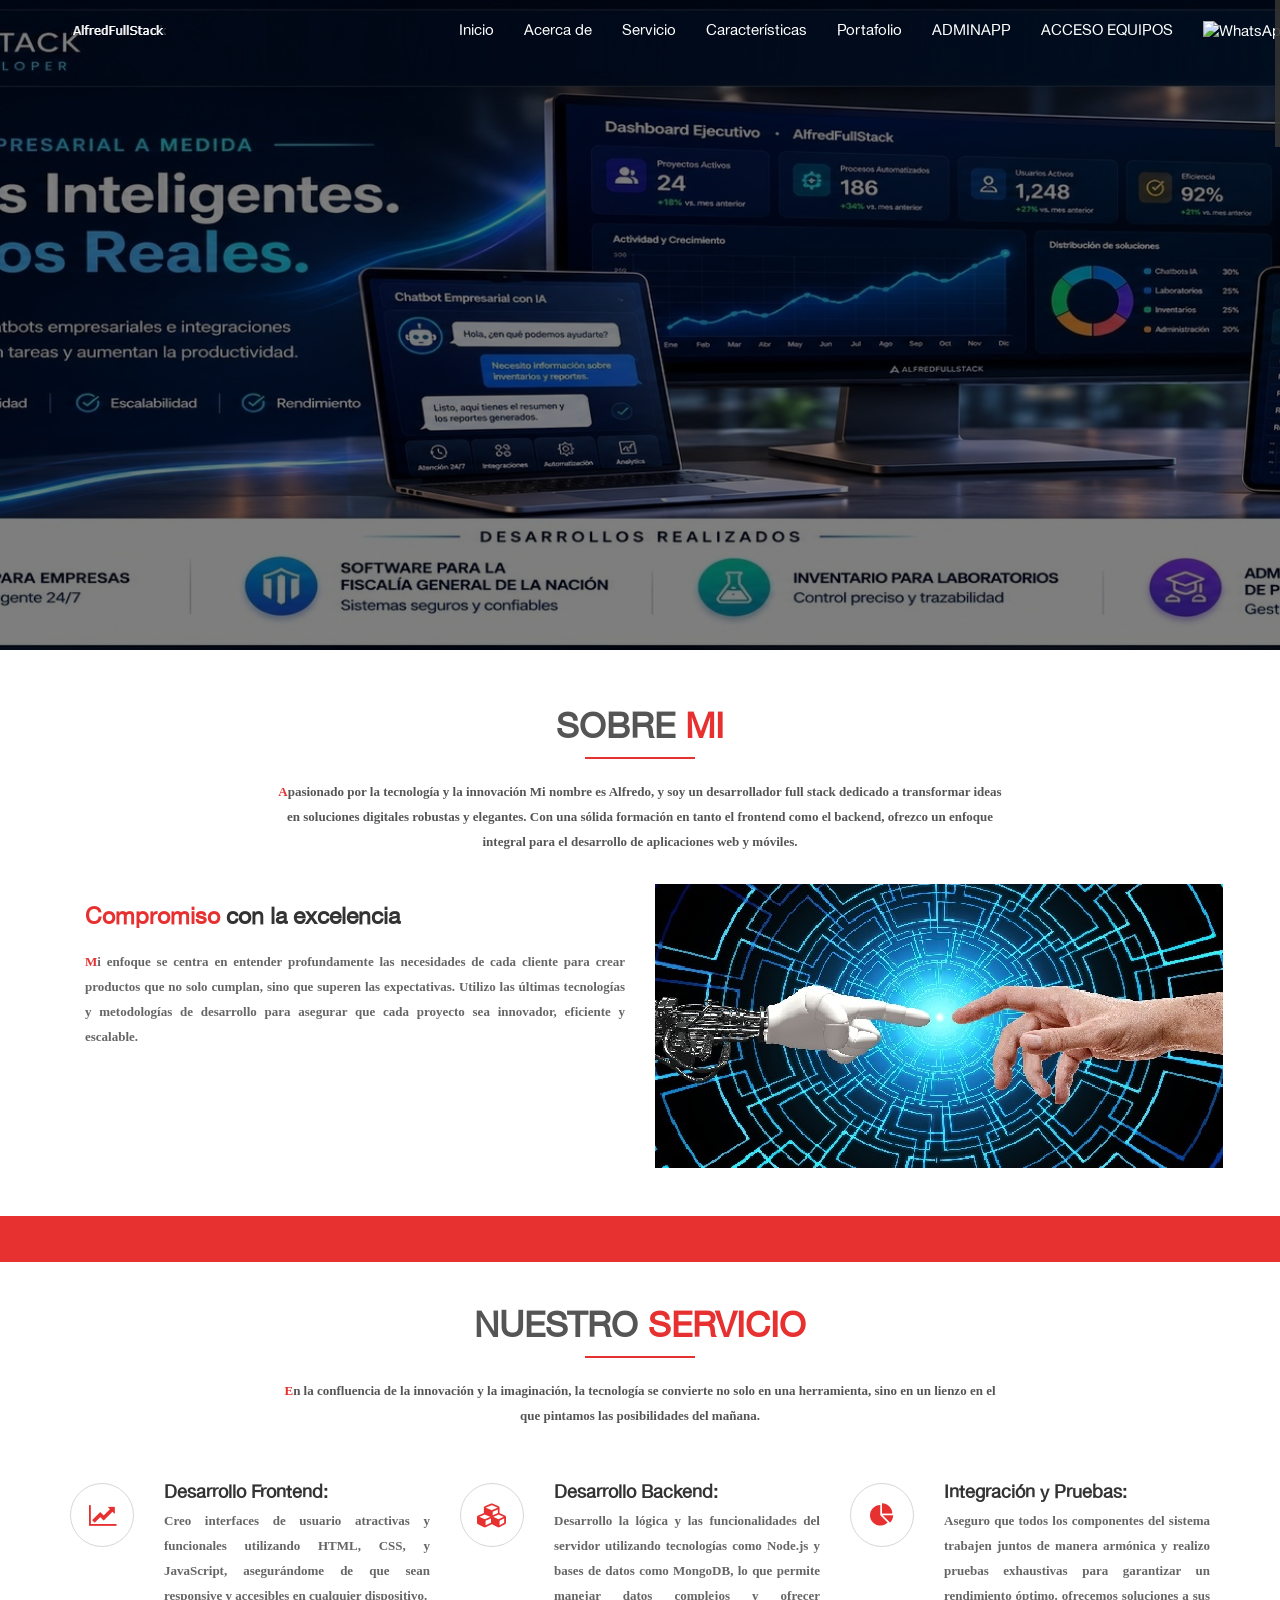
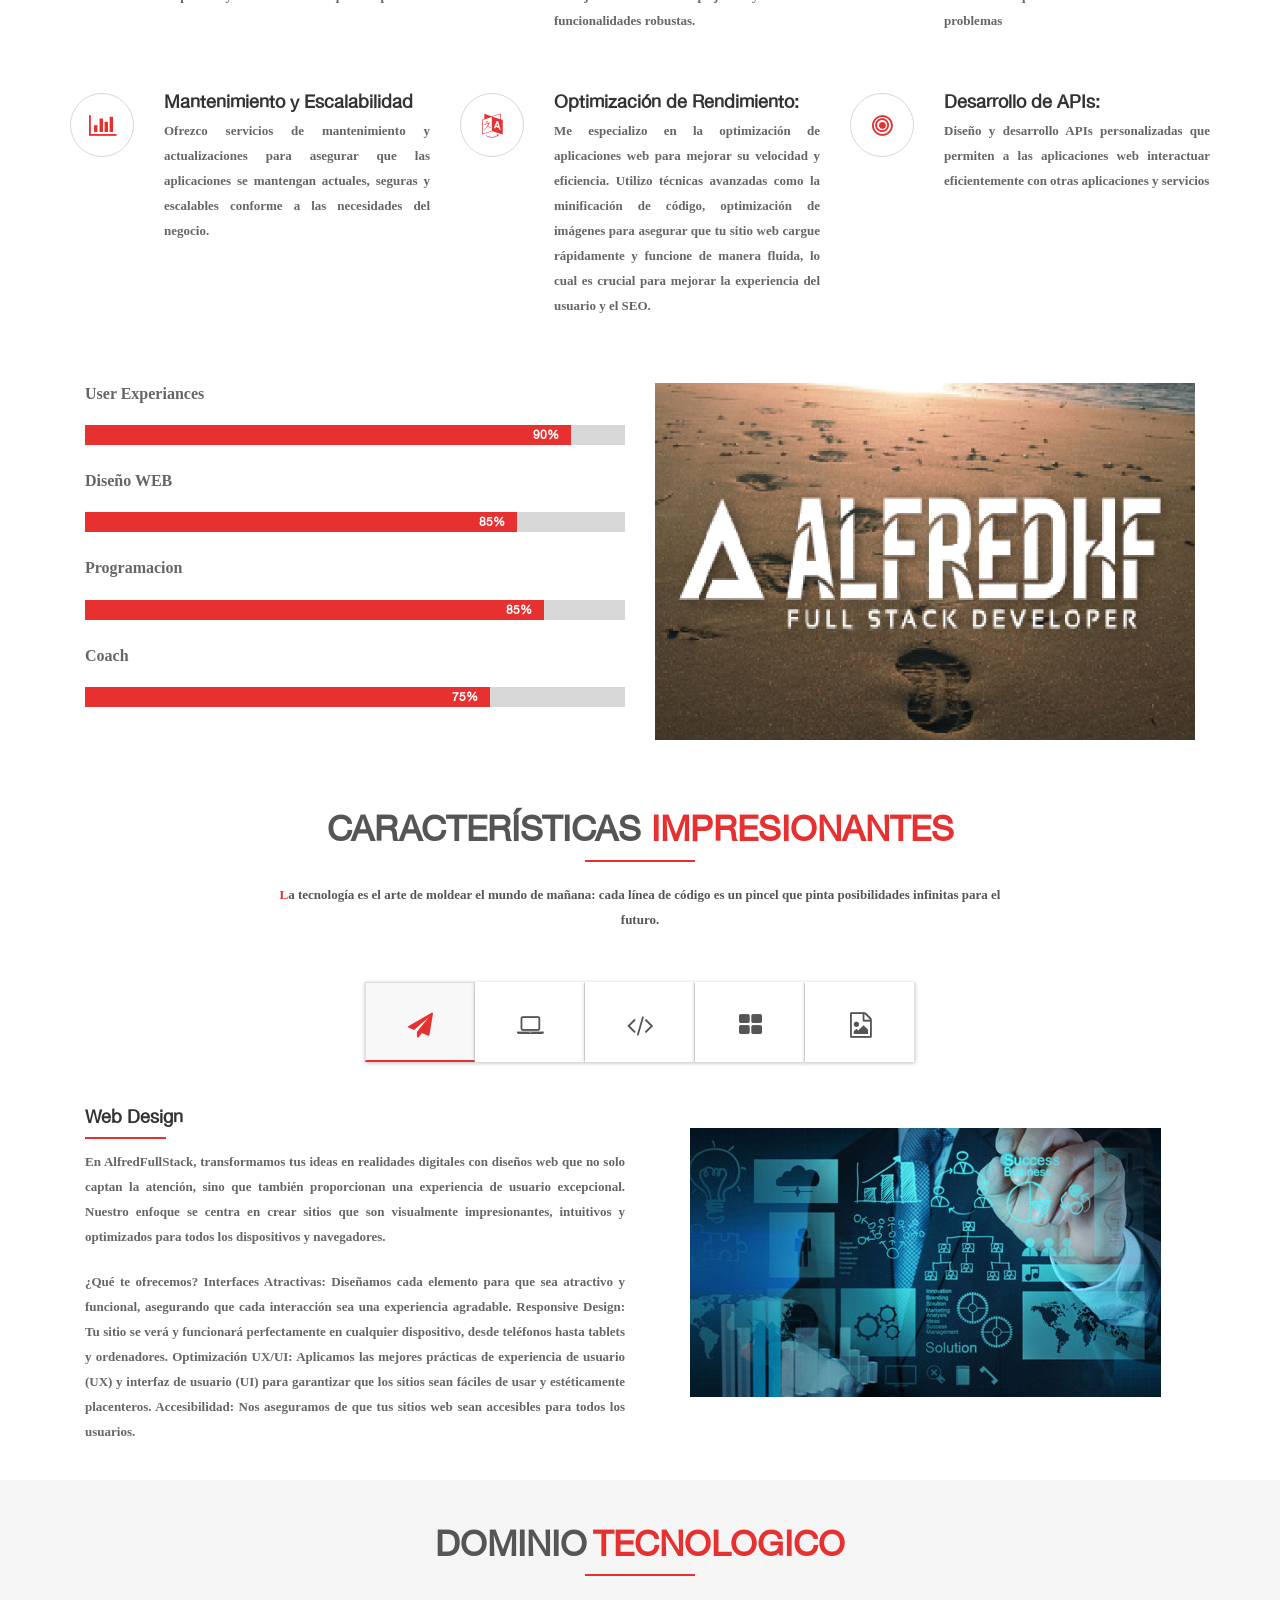
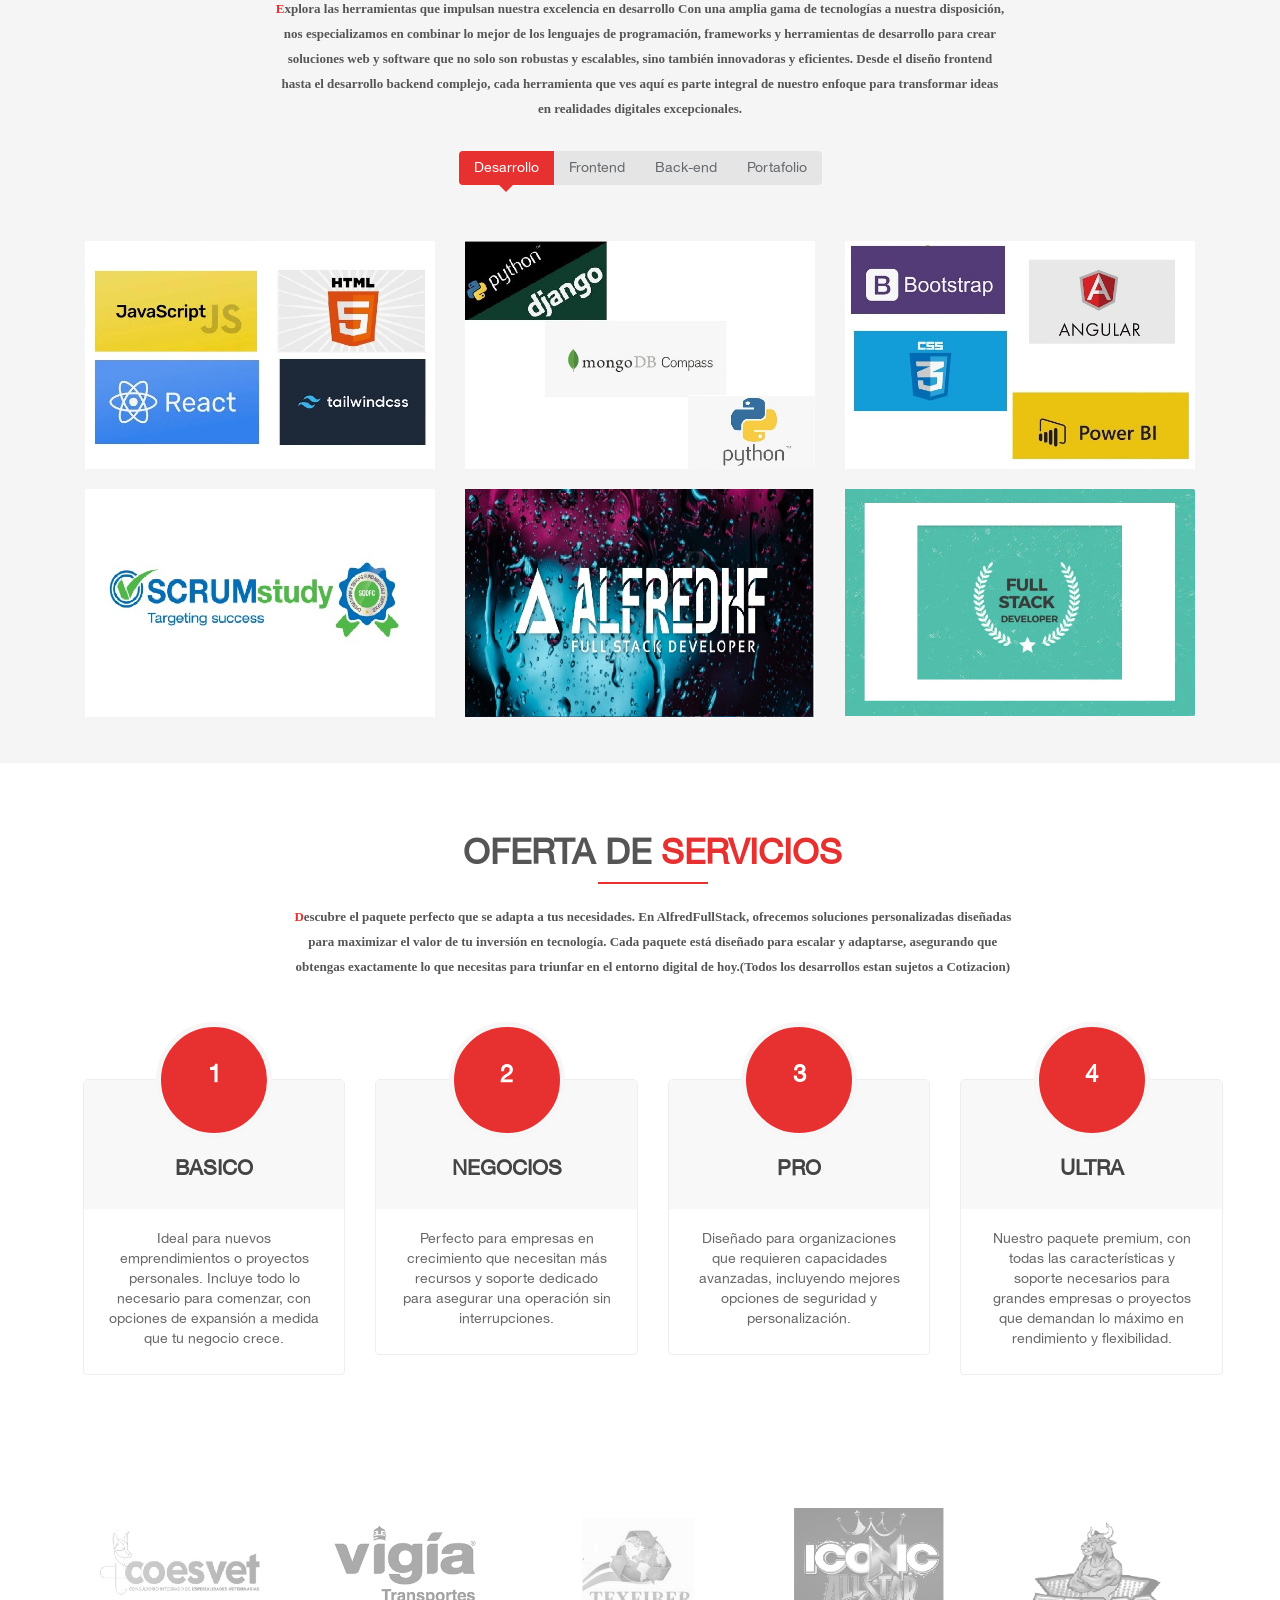
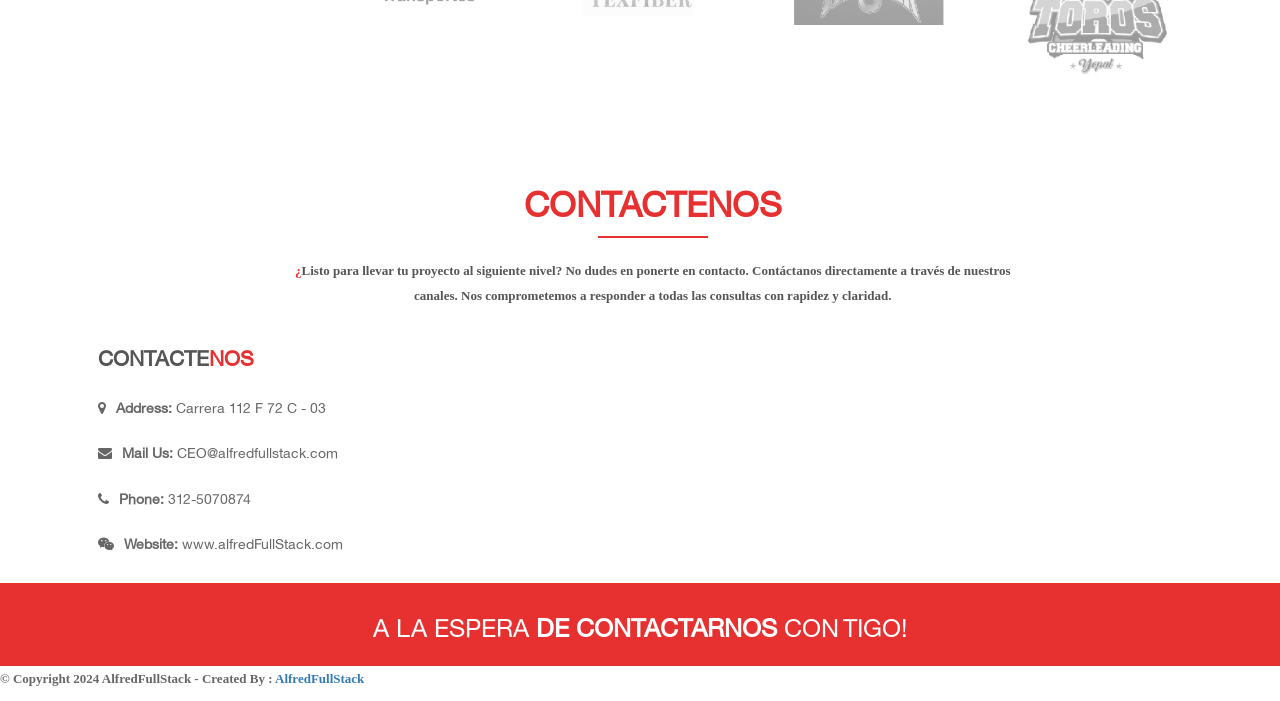
==== index.html @ c8b3e8c3 "Update index.html" ====
<!DOCTYPE html>
<html lang="en">
  <head>
    <meta charset="utf-8" />
    <meta
      name="viewport"
      content="AlfredFullStack – Desarrollador Full Stack dedicado a transformar ideas en soluciones digitales robustas y elegantes. Especializado en tecnologías modernas y diseño responsive."
    />
    <meta name="description" content="AlfredFullStack" />
    <meta name="author" content="Desarrollo Full Stack" />
    <title></title>
    <!--Bootstrap-->
    <link rel="stylesheet" type="text/css" href="css/bootstrap.css" />
    <!--Stylesheets-->
    <link rel="stylesheet" type="text/css" href="css/style.css" />
    <!--Responsive-->
    <link rel="stylesheet" type="text/css" href="css/responsive.css" />
    <!--Animation-->
    <link rel="stylesheet" type="text/css" href="css/animate.css" />
    <!--Prettyphoto-->
    <link rel="stylesheet" type="text/css" href="css/prettyPhoto.css" />
    <!--Font-Awesome-->
    <link rel="stylesheet" type="text/css" href="css/font-awesome.css" />
    <!--Owl-Slider-->
    <link rel="stylesheet" type="text/css" href="css/owl.carousel.css" />
    <link rel="stylesheet" type="text/css" href="css/owl.theme.css" />
    <link rel="stylesheet" type="text/css" href="css/owl.transitions.css" />
    <!--[if lt IE 9]>
    <script src="js/html5shiv.js"></script>
    <script src="js/respond.min.js"></script>
  [endif]-->
  </head>
  <body data-spy="scroll" data-target=".navbar-default" data-offset="100">
    <!--Preloader-->
    <div id="preloader">
      <div id="pre-status">
        <div class="preload-placeholder"></div>
      </div>
    </div>
    <!--Navigation-->
    <header id="menu">
      <div class="navbar navbar-default navbar-fixed-top">
        <div class="container">
          <div class="container-fluid">
            <!-- Brand and toggle get grouped for better mobile display -->
            <div class="navbar-header">
              <button
                type="button"
                class="navbar-toggle collapsed"
                data-toggle="collapse"
                data-target="#bs-example-navbar-collapse-1"
                aria-expanded="false"
              >
                <span class="sr-only">Toggle navigation</span>
                <span class="icon-bar"></span> <span class="icon-bar"></span>
                <span class="icon-bar"></span>
              </button>
              <a class="navbar-brand" href="#menu"
                ><img src="images/Logo/01.png" alt=""
              /></a>
            </div>
            <!-- Collect the nav links, forms, and other content for toggling -->
            <div
              class="collapse navbar-collapse"
              id="bs-example-navbar-collapse-1"
            >
              <ul class="nav navbar-nav">
                <li class="active">
                  <a class="scroll" href="#menu">Inicio</a>
                </li>
                <li><a class="scroll" href="#about">Acerca de</a></li>
                <li><a class="scroll" href="#service">Servicio</a></li>
                <li><a class="scroll" href="#features">Características</a></li>
                <li><a class="scroll" href="#portfolio">Portafolio</a></li>
                <li><a class="scroll" href="https://www.e-droid.net/" target="_blank">ADMINAPP</a></li>
                <li><a class="scroll" href="#access-page" target="_blank">ACCESO EQUIPOS</a></li>
                <li>
                  <a class="scroll" href="https://wa.me/573125070874" target="_blank">
                    <img src="https://github.com/alfredfullstack2024/alfredfullstack.com/blob/main/images/whatsapp.jpg?raw=true" alt="WhatsApp" style="width: 20px; height: 20px; vertical-align: middle;" />
                  </a>
                </li>
                <li><a class="scroll" href="#contact">Contactenos</a></li>
              </ul>
            </div>
            <!-- /.navbar-collapse -->
          </div>
          <!-- /.container-fluid -->
        </div>
      </div>
    </header>
    <!--Slider-Start-->
    <section id="slider">
      <div id="home-carousel" class="carousel slide" data-ride="carousel">
        <div class="carousel-inner">
          <div
            class="item active"
            style="background-image: url(images/Slider/01.jpg)"
          >
            <div class="carousel-caption container">
              <div class="row">
                <div class="col-md-7 col-sm-12 col-xs-12">
                                
                  
                </div>
              </div>
            </div>
          </div>
          <div class="item" style="background-image: url(images/Slider/02.jpg)">
            <div class="carousel-caption container">
              <div class="row">
                <div class="col-md-7 col-sm-12 col-xs-12">
                  
                </div>
              </div>
            </div>
          </div>
          <div class="item" style="background-image: url(images/Slider/03.jpg)">
            <div class="carousel-caption container">
              <div class="row">
                <div class="col-md-7 col-sm-12 col-xs-12">
                  
                </div>
              </div>
            </div>
          </div>
          <a class="home-carousel-left" href="#home-carousel" data-slide="prev"
            ><i class="fa fa-angle-left"></i
          ></a>
          <a class="home-carousel-right" href="#home-carousel" data-slide="next"
            ><i class="fa fa-angle-right"></i
          ></a>
        </div>
      </div>
      <!--/#home-carousel-->
    </section>
    <!--Access Page Section (oculta por defecto)-->
    <section id="access-page" style="display: none;">
  <div class="container">
    <div class="row">
      <div class="col-md-12 text-center">
        <img src="https://github.com/alfredfullstack2024/alfredfullstack.com/blob/main/images/logo%20en%20monta%C3%B1a2.jpg?raw=true" alt="Header Logo" style="max-width: 100%; height: auto;" />
      </div>
    </div>
    <div class="row text-center" style="margin-top: 20px;">
      <div class="col-md-2 col-md-offset-2">
        <a href="https://frontendporras.vercel.app/login" target="_blank">
          <img src="https://github.com/alfredfullstack2024/alfredfullstack.com/blob/main/images/demo.jpg?raw=true" alt="Demo" style="max-width: 100%; height: auto;" />
        </a>
      </div>
      <div class="col-md-2">
        <a href="https://frontendiconic.vercel.app/login" target="_blank">
          <img src="https://github.com/alfredfullstack2024/alfredfullstack.com/blob/main/images/LogoIconicOri.jpg?raw=true" alt="Logo Iconic" style="max-width: 100%; height: auto;" />
        </a>
      </div>
      <div class="col-md-2">
        <a href="https://frontendporras.vercel.app/login" target="_blank">
          <img src="https://github.com/alfredfullstack2024/alfredfullstack.com/blob/main/images/Torosgris.jpg?raw=true" alt="Toros Gris" style="max-width: 100%; height: auto;" />
        </a>
      </div>
     <div class="col-md-2">
  <a href="https://devils2.vercel.app/login" target="_blank" rel="noopener noreferrer">
    <img src="https://github.com/alfredfullstack2024/alfredfullstack.com/blob/main/images/Devilsgris.jpg?raw=true" alt="Devils Gris" style="max-width: 100%; height: auto;" />
  </a>
</div>
    </div>
    <div class="row text-center" style="margin-top: 20px;">
      <div class="col-md-2 col-md-offset-4">
        <img src="https://github.com/alfredfullstack2024/alfredfullstack.com/blob/main/images/magic%20gris.jpg?raw=true" alt="Magic" style="max-width: 100%; height: auto;" />
      </div>
      <div class="col-md-2">
        <img src="https://github.com/alfredfullstack2024/alfredfullstack.com/blob/main/images/strongers%20gris.jpg?raw=true" alt="Stronger" style="max-width: 100%; height: auto;" />
      </div>
      <div class="col-md-2">
        <img src="https://github.com/alfredfullstack2024/alfredfullstack.com/blob/main/images/En%20desarrollo.jpg?raw=true" alt="En Desarrollo" style="max-width: 100%; height: auto;" />
      </div>
    </div>
  </div>
</section>

    <!--About-Section-Start-->
    <section id="about">
      <div class="container">
        <div class="col-md-8 col-md-offset-2">
          <div class="heading">
            <h2>SOBRE <span> MI </span></h2>
            <div class="line"></div>
            <p>
              <span><strong>A</strong></span
              >pasionado por la tecnología y la innovación Mi nombre es Alfredo,
              y soy un desarrollador full stack dedicado a transformar ideas en
              soluciones digitales robustas y elegantes. Con una sólida
              formación en tanto el frontend como el backend, ofrezco un enfoque
              integral para el desarrollo de aplicaciones web y móviles.
            </p>
          </div>
        </div>
        <div class="row">
          <div class="col-md-12 ab-sec">
            <div class="col-md-6">
              <h3
                class="wow fadeInDown"
                data-wow-duration="1000ms"
                data-wow-delay="300ms"
              >
                <span>Compromiso</span> con la excelencia
              </h3>
              <p>
                <span><strong>M</strong></span
                >i enfoque se centra en entender profundamente las necesidades
                de cada cliente para crear productos que no solo cumplan, sino
                que superen las expectativas. Utilizo las últimas tecnologías y
                metodologías de desarrollo para asegurar que cada proyecto sea
                innovador, eficiente y escalable.
              </p>
            </div>
            <div
              class="col-md-6 ab-sec-img wow fadeInUp"
              data-wow-duration="1000ms"
              data-wow-delay="300ms"
            >
              <img src="images/Aboutus/01.jpg" alt="" />
            </div>
          </div>
        </div>
      </div>
    </section>
    <!--About-Sec-2-Start-->
    <div class="bg-sec">
      <div class="container">
        <div class="col-md-10 col-sm-10 col-xs-8">
          <h3></h3>
          <p></p>
        </div>
        <!--<div class="col-md-2 col-sm-2 col-xs-4"> <a class="btn-down" href="#">Download</a> </div>-->
      </div>
    </div>
    <!--Service-Section-Start-->
    <section id="service">
      <div class="container">
        <div class="col-md-8 col-md-offset-2">
          <div class="heading">
            <h2>NUESTRO <span>SERVICIO</span></h2>
            <div class="line"></div>
            <p>
              <span><strong>E</strong></span
              >n la confluencia de la innovación y la imaginación, la tecnología
              se convierte no solo en una herramienta, sino en un lienzo en el
              que pintamos las posibilidades del mañana.
            </p>
          </div>
        </div>
        <div class="row">
          <div class="features-sec">
            <div
              class="col-md-4 col-sm-6 col-xs-6 wow fadeInUp"
              data-wow-duration="300ms"
              data-wow-delay="0ms"
            >
              <div class="media service-box">
                <div class="pull-left"><i class="fa fa-line-chart"></i></div>
                <div class="media-body">
                  <h5 class="media-heading">Desarrollo Frontend:</h5>
                  <p>
                    Creo interfaces de usuario atractivas y funcionales
                    utilizando HTML, CSS, y JavaScript, asegurándome de que sean
                    responsive y accesibles en cualquier dispositivo.
                  </p>
                </div>
              </div>
            </div>
            <!--/.col-md-4-->
            <div
              class="col-md-4 col-sm-6 col-xs-6 wow fadeInUp"
              data-wow-duration="300ms"
              data-wow-delay="100ms"
            >
              <div class="media service-box">
                <div class="pull-left"><i class="fa fa-cubes"></i></div>
                <div class="media-body">
                  <h5 class="media-heading">Desarrollo Backend:</h5>
                  <p>
                    Desarrollo la lógica y las funcionalidades del servidor
                    utilizando tecnologías como Node.js y bases de datos como
                    MongoDB, lo que permite manejar datos complejos y ofrecer
                    funcionalidades robustas.
                  </p>
                </div>
              </div>
            </div>
            <!--/.col-md-4-->
            <div
              class="col-md-4 col-sm-6 col-xs-6 wow fadeInUp"
              data-wow-duration="300ms"
              data-wow-delay="200ms"
            >
              <div class="media service-box">
                <div class="pull-left"><i class="fa fa-pie-chart"></i></div>
                <div class="media-body">
                  <h5 class="media-heading">Integración y Pruebas:</h5>
                  <p>
                    Aseguro que todos los componentes del sistema trabajen
                    juntos de manera armónica y realizo pruebas exhaustivas para
                    garantizar un rendimiento óptimo. ofrecemos soluciones a sus
                    problemas
                  </p>
                </div>
              </div>
            </div>
            <!--/.col-md-4-->
            <div
              class="col-md-4 col-sm-6 col-xs-6 wow fadeInUp"
              data-wow-duration="300ms"
              data-wow-delay="300ms"
            >
              <div class="media service-box">
                <div class="pull-left"><i class="fa fa-bar-chart"></i></div>
                <div class="media-body">
                  <h5 class="media-heading">Mantenimiento y Escalabilidad</h5>
                  <p>
                    Ofrezco servicios de mantenimiento y actualizaciones para
                    asegurar que las aplicaciones se mantengan actuales, seguras
                    y escalables conforme a las necesidades del negocio.
                  </p>
                </div>
              </div>
            </div>
            <!--/.col-md-4-->
            <div
              class="col-md-4 col-sm-6 col-xs-6 wow fadeInUp"
              data-wow-duration="300ms"
              data-wow-delay="400ms"
            >
              <div class="media service-box">
                <div class="pull-left"><i class="fa fa-language"></i></div>
                <div class="media-body">
                  <h5 class="media-heading">Optimización de Rendimiento:</h5>
                  <p>
                    Me especializo en la optimización de aplicaciones web para
                    mejorar su velocidad y eficiencia. Utilizo técnicas
                    avanzadas como la minificación de código, optimización de
                    imágenes para asegurar que tu sitio web cargue rápidamente y
                    funcione de manera fluida, lo cual es crucial para mejorar
                    la experiencia del usuario y el SEO.
                  </p>
                </div>
              </div>
            </div>
            <!--/.col-md-4-->
            <div
              class="col-md-4 col-sm-6 col-xs-6 wow fadeInUp"
              data-wow-duration="300ms"
              data-wow-delay="500ms"
            >
              <div class="media service-box">
                <div class="pull-left"><i class="fa fa-bullseye"></i></div>
                <div class="media-body">
                  <h5 class="media-heading">Desarrollo de APIs:</h5>
                  <p>
                    Diseño y desarrollo APIs personalizadas que permiten a las
                    aplicaciones web interactuar eficientemente con otras
                    aplicaciones y servicios
                  </p>
                </div>
              </div>
            </div>
            <!--/.col-md-4-->
          </div>
        </div>
        <div class="experience">
          <div class="col-sm-6 col-xs-12">
            <div
              class="our-skills wow fadeInLeft"
              data-wow-duration="1000ms"
              data-wow-delay="300ms"
            >
              <div
                class="single-skill wow fadeInLeft"
                data-wow-duration="1000ms"
                data-wow-delay="300ms"
              >
                <p class="lead">User Experiances</p>
                <div class="progress">
                  <div
                    class="progress-bar six-sec-ease-in-out"
                    role="progressbar"
                    aria-valuenow="0"
                    aria-valuemin="0"
                    aria-valuemax="90"
                    style="width: 90%"
                  >
                    90%
                  </div>
                </div>
              </div>
              <div
                class="single-skill wow fadeInLeft"
                data-wow-duration="1000ms"
                data-wow-delay="400ms"
              >
                <p class="lead">Diseño WEB</p>
                <div class="progress">
                  <div
                    class="progress-bar six-sec-ease-in-out"
                    role="progressbar"
                    aria-valuenow="0"
                    aria-valuemin="0"
                    aria-valuemax="80"
                    style="width: 80%"
                  >
                    85%
                  </div>
                </div>
              </div>
              <div
                class="single-skill wow fadeInLeft"
                data-wow-duration="1000ms"
                data-wow-delay="500ms"
              >
                <p class="lead">Programacion</p>
                <div class="progress">
                  <div
                    class="progress-bar progress-bar-primary six-sec-ease-in-out"
                    role="progressbar"
                    aria-valuenow="0"
                    aria-valuemin="100"
                    aria-valuemax="85"
                    style="width: 85%"
                  >
                    85%
                  </div>
                </div>
              </div>
              <div
                class="single-skill wow fadeInLeft"
                data-wow-duration="1000ms"
                data-wow-delay="600ms"
              >
                <p class="lead">Coach</p>
                <div class="progress">
                  <div
                    class="progress-bar progress-bar-primary six-sec-ease-in-out"
                    role="progressbar"
                    aria-valuenow="0"
                    aria-valuemin="100"
                    aria-valuemax="75"
                    style="width: 75%"
                  >
                    75%
                  </div>
                </div>
              </div>
            </div>
          </div>
          <div
            class="col-sm-6 wow fadeInUp"
            data-wow-duration="1000ms"
            data-wow-delay="600ms"
          >
            <img src="images/Service/01.png" class="img-responsive" alt="" />
          </div>
        </div>
      </div>
    </section>
    <!--Features-Section-Start-->
    <section id="features">
      <div class="container">
        <div class="col-md-8 col-md-offset-2">
          <div class="heading">
            <h2>CARACTERÍSTICAS <span>IMPRESIONANTES</span></h2>
            <div class="line"></div>
            <p>
              <span><strong>L</strong></span
              >a tecnología es el arte de moldear el mundo de mañana: cada línea
              de código es un pincel que pinta posibilidades infinitas para el
              futuro.
            </p>
          </div>
        </div>
        <ul class="nav nav-tabs" role="tablist">
          <li role="presentation" class="active">
            <a href="#tab-1" role="tab" data-toggle="tab"
              ><i class="fa fa-paper-plane"></i
            ></a>
          </li>
          <li role="presentation">
            <a href="#tab-2" role="tab" data-toggle="tab"
              ><i class="fa fa-laptop"></i
            ></a>
          </li>
          <li role="presentation">
            <a href="#tab-3" role="tab" data-toggle="tab"
              ><i class="fa fa-code"></i
            ></a>
          </li>
          <li role="presentation">
            <a href="#tab-4" role="tab" data-toggle="tab"
              ><i class="fa fa-th-large"></i
            ></a>
          </li>
          <li role="presentation">
            <a href="#tab-5" role="tab" data-toggle="tab"
              ><i class="fa fa-file-image-o"></i
            ></a>
          </li>
        </ul>
        <div class="tab-content">
          <div
            role="tabpanel"
            class="tab-pane fade in active feat-sec"
            id="tab-1"
          >
            <div class="col-md-6 tab">
              <h5>Web Design</h5>
              <div class="line"></div>
              <div class="clearfix"></div>
              <p class="feat-sec">
                En AlfredFullStack, transformamos tus ideas en realidades
                digitales con diseños web que no solo captan la atención, sino
                que también proporcionan una experiencia de usuario excepcional.
                Nuestro enfoque se centra en crear sitios que son visualmente
                impresionantes, intuitivos y optimizados para todos los
                dispositivos y navegadores.<br />
              </p>
              <p class="feat-sec-1">
                ¿Qué te ofrecemos? Interfaces Atractivas: Diseñamos cada
                elemento para que sea atractivo y funcional, asegurando que cada
                interacción sea una experiencia agradable. Responsive Design: Tu
                sitio se verá y funcionará perfectamente en cualquier
                dispositivo, desde teléfonos hasta tablets y ordenadores.
                Optimización UX/UI: Aplicamos las mejores prácticas de
                experiencia de usuario (UX) y interfaz de usuario (UI) para
                garantizar que los sitios sean fáciles de usar y estéticamente
                placenteros. Accesibilidad: Nos aseguramos de que tus sitios web
                sean accesibles para todos los usuarios.
              </p>
            </div>
            <div class="col-md-6 tab-img">
              <img src="images/Features/01.jpg" class="img-responsive" alt="" />
            </div>
          </div>
          <div role="tabpanel" class="tab-pane fade feat-sec" id="tab-2">
            <div class="col-md-6 tab">
              <h5>Gestión de Bases de Datos con MongoDB</h5>
              <div class="line"></div>
              <div class="clearfix"></div>
              <p class="feat-sec">
                En el corazón del desarrollo backend de nuestras soluciones
                digitales, se encuentra la avanzada gestión de bases de datos no
                relacionales, liderada por MongoDB. Este sistema de base de
                datos orientado a documentos facilita una estructura de datos
                más flexible y escalable, lo que permite una integración
                eficiente y un manejo dinámico de grandes volúmenes de datos.
                Ventajas de MongoDB en Nuestros Proyectos: Flexibilidad: MongoDB
                permite almacenar datos en formato JSON, lo que facilita la
                modificación de las estructuras de datos sin interrumpir el
                funcionamiento del sistema. Escalabilidad: Diseñado para escalar
                horizontalmente, MongoDB se adapta eficazmente al crecimiento de
                las aplicaciones, manejando eficientemente grandes cargas de
                trabajo y aumentos en los volúmenes de datos. Rendimiento
                Optimizado: Con características como índices secundarios,
                agregaciones y consultas ad-hoc, MongoDB es capaz de ofrecer un
                rendimiento excepcional para todas las operaciones de bases de
                datos. Desarrollo Ágil: La naturaleza flexible de MongoDB
                complementa perfectamente nuestros ciclos de desarrollo ágil,
                permitiendo iteraciones rápidas y la adaptabilidad necesaria en
                proyectos dinámicos y en constante evolución.<br />
              </p>
              <p class="feat-sec-1">
                Nuestro enfoque en la utilización de tecnologías no relacionales
                asegura que cada proyecto no solo cumpla con las expectativas
                técnicas más exigentes, sino que también ofrezca la robustez y
                flexibilidad necesaria para innovar y evolucionar junto con las
                necesidades empresariales de nuestros clientes.
              </p>
            </div>
            <div class="col-md-6 tab-img">
              <img src="images/Features/02.jpg" class="img-responsive" alt="" />
            </div>
          </div>
          <div role="tabpanel" class="tab-pane fade feat-sec" id="tab-3">
            <div class="col-md-6 tab">
              <h5>Web Development</h5>
              <div class="line"></div>
              <div class="clearfix"></div>
              <p class="feat-sec">
                En AlfredFullStack, nos dedicamos a construir soluciones web que
                no solo cumplen, sino que superan las expectativas de nuestros
                clientes. Utilizamos un enfoque holístico para el desarrollo,
                combinando tecnología avanzada, prácticas innovadoras y una
                comprensión profunda de las necesidades de usuario para crear
                sitios web que son tanto funcionales como visualmente
                impactantes.<br />
              </p>
              <p class="feat-sec-1">
                Nuestros servicios de desarrollo web incluyen: Desarrollo
                Frontend: Creación de interfaces de usuario limpias, modernas y
                responsivas, usando las últimas tecnologías como HTML5, CSS3 y
                frameworks JavaScript como React y Angular. Desarrollo Backend:
                Implementación de soluciones robustas en el servidor, utilizando
                lenguajes y tecnologías como Node.js y bases de datos como
                MongoDB para asegurar que tu aplicación sea rápida, segura y
                escalable.Optimización de Performance: Aseguramos que tu sitio
                web cargue rápidamente y funcione de manera eficiente, aplicando
                las mejores técnicas de optimización de rendimiento. Seguridad
                Web: Implementación de las últimas prácticas de seguridad para
                proteger tus datos y los de tus usuarios, garantizando una
                plataforma confiable y segura. Cada proyecto es una nueva
                oportunidad para innovar. Nos comprometemos a utilizar nuestro
                conocimiento y habilidades para crear no solo un sitio web, sino
                una experiencia digital completa que impulse el crecimiento de
                tu negocio.
              </p>
            </div>
            <div class="col-md-6 tab-img">
              <img src="images/Features/03.jpg" class="img-responsive" alt="" />
            </div>
          </div>
          <div role="tabpanel" class="tab-pane fade feat-sec" id="tab-4">
            <div class="col-md-6 tab">
              <h5>Responsive Design</h5>
              <div class="line"></div>
              <div class="clearfix"></div>
              <p class="feat-sec">
                Nuestro enfoque incluye: Flexibilidad: Utilizamos técnicas
                avanzadas de CSS y frameworks modernos para crear layouts que se
                adaptan dinámicamente al tamaño de la pantalla del dispositivo.
                Velocidad y Eficiencia: Optimizamos imágenes y recursos para
                cargar rápidamente en dispositivos móviles, mejorando tanto la
                experiencia del usuario como el SEO. Pruebas Rigurosas: Cada
                diseño es exhaustivamente testeado en una variedad de
                dispositivos y navegadores para garantizar compatibilidad y
                funcionalidad completas. Accesibilidad Mejorada: Nos aseguramos
                de que todos los elementos del sitio sean accesibles para
                personas con diversas capacidades, cumpliendo con estándares
                internacionales de accesibilidad web.<br />
              </p>
              <p class="feat-sec-1">
                El diseño responsivo no es solo una opción; es una necesidad.
                Nos dedicamos a crear sitios web que no solo respondan a las
                exigencias actuales de la web, sino que también anticipen las
                necesidades futuras de los usuarios y tecnologías emergentes.
              </p>
            </div>
            <div class="col-md-6 tab-img">
              <img src="images/Features/04.jpg" class="img-responsive" alt="" />
            </div>
          </div>
          <div role="tabpanel" class="tab-pane fade feat-sec" id="tab-5">
            <div class="col-md-6 tab">
              <h5>Visualización de Datos Dinámica</h5>
              <div class="line"></div>
              <div class="clearfix"></div>
              <p class="feat-sec">
                En AlfredFullStack, transformamos complejos conjuntos de datos
                en visualizaciones claras y atractivas que facilitan la
                comprensión y la toma de decisiones. Utilizamos tecnología de
                vanguardia para crear representaciones gráficas que no solo
                informan, sino que también enganchan visualmente.<br />
              </p>
              <p class="feat-sec-1">
                Nuestro enfoque incluye: Diseños Personalizados: Creamos
                visualizaciones adaptadas a las necesidades específicas de cada
                cliente, asegurando que la información clave destaque de manera
                efectiva. Interactividad: Implementamos gráficos interactivos
                que permiten a los usuarios explorar datos de manera intuitiva,
                mejorando la experiencia de usuario y el engagement.
                Compatibilidad Multiplataforma: Aseguramos que nuestras
                visualizaciones funcionen impecablemente en todos los
                dispositivos y plataformas, proporcionando accesibilidad
                universal. Integración Fluida: Trabajamos para integrar
                visualizaciones de datos sin problemas con tus sistemas
                existentes, garantizando que el flujo de trabajo no se
                interrumpa y que la información esté siempre actualizada.
              </p>
            </div>
            <div class="col-md-6 tab-img">
              <img src="images/Features/05.jpg" class="img-responsive" alt="" />
            </div>
          </div>
        </div>
      </div>
    </section>
    <!--Portfolio-Section-Start-->
    <section id="portfolio">
      <div class="container">
        <div class="col-md-8 col-md-offset-2">
          <div class="heading">
            <h2>DOMINIO <span>TECNOLOGICO</span></h2>
            <div class="line"></div>
            <p>
              <span><strong>E</strong></span
              >xplora las herramientas que impulsan nuestra excelencia en
              desarrollo Con una amplia gama de tecnologías a nuestra
              disposición, nos especializamos en combinar lo mejor de los
              lenguajes de programación, frameworks y herramientas de desarrollo
              para crear soluciones web y software que no solo son robustas y
              escalables, sino también innovadoras y eficientes. Desde el diseño
              frontend hasta el desarrollo backend complejo, cada herramienta
              que ves aquí es parte integral de nuestro enfoque para transformar
              ideas en realidades digitales excepcionales.
            </p>
          </div>
        </div>
        <div class="text-center">
          <ul class="portfolio-filter">
            <li><a class="active" href="#" data-filter="*">Desarrollo</a></li>
            <li><a href="#" data-filter=".creative">Frontend</a></li>
            <li><a href="#" data-filter=".corporate">Back-end</a></li>
            <li><a href="#" data-filter=".portfolio">Portafolio</a></li>
          </ul>
          <!--/#portfolio-filter-->
        </div>
        <div class="portfolio-items">
          <div class="col-md-4 col-sm-6 col-xs-12 portfolio-item creative">
            <div class="portfolio-item-inner">
              <img
                class="img-responsive"
                src="images/Portfolio/01.jpg"
                alt=""
              />
              <div class="portfolio-info">
                <a
                  class="preview"
                  href="images/Portfolio/01.jpg"
                  data-rel="prettyPhoto"
                  ><i class="fa fa-plus-circle"></i
                ></a>
                <h6>Tecnologias</h6>
                <p>Frontend</p>
              </div>
            </div>
          </div>
          <!--/.portfolio-item-->
          <div
            class="col-md-4 col-sm-6 col-xs-12 portfolio-item corporate portfolio"
          >
            <div class="portfolio-item-inner">
              <img
                class="img-responsive"
                src="images/Portfolio/02.jpg"
                alt=""
              />
              <div class="portfolio-info">
                <a
                  class="preview"
                  href="images/Portfolio/02.jpg"
                  data-rel="prettyPhoto"
                  ><i class="fa fa-plus-circle"></i
                ></a>
                <h6>Tecnologias</h6>
                <p>Backend</p>
              </div>
            </div>
          </div>
          <!--/.portfolio-item-->
          <div class="col-md-4 col-sm-6 col-xs-12 portfolio-item creative">
            <div class="portfolio-item-inner">
              <img
                class="img-responsive"
                src="images/Portfolio/03.jpg"
                alt=""
              />
              <div class="portfolio-info">
                <a
                  class="preview"
                  href="images/Portfolio/03.jpg"
                  data-rel="prettyPhoto"
                  ><i class="fa fa-plus-circle"></i
                ></a>
                <h6>Tecnologias</h6>
                <p>Frontend</p>
              </div>
            </div>
          </div>
          <!--/.portfolio-item-->
          <div class="col-md-4 col-sm-6 col-xs-12 portfolio-item corporate">
            <div class="portfolio-item-inner">
              <img
                class="img-responsive"
                src="images/Portfolio/04.jpg"
                alt=""
              />
              <div class="portfolio-info">
                <a
                  class="preview"
                  href="images/Portfolio/04.jpg"
                  data-rel="prettyPhoto"
                  ><i class="fa fa-plus-circle"></i
                ></a>
                <h6>CERTIFICADO SCRUM</h6>
                <p>Tengo certificacion SCRUM</p>
              </div>
            </div>
          </div>
          <!--/.portfolio-item-->
          <div
            class="col-md-4 col-sm-6 col-xs-12 portfolio-item creative portfolio"
          >
            <div class="portfolio-item-inner">
              <img
                class="img-responsive"
                src="images/Portfolio/05.jpg"
                alt=""
              />
              <div class="portfolio-info">
                <a
                  class="preview"
                  href="images/Portfolio/05.jpg"
                  data-rel="prettyPhoto"
                  ><i class="fa fa-plus-circle"></i
                ></a>
                <h6>SOY DESARROLLADOR</h6>
                <p></p>
              </div>
            </div>
          </div>
          <!--/.portfolio-item-->
          <div class="col-md-4 col-sm-6 col-xs-12 portfolio-item corporate">
            <div class="portfolio-item-inner">
              <img
                class="img-responsive"
                src="images/Portfolio/06.jpg"
                alt=""
              />
              <div class="portfolio-info">
                <a
                  class="preview"
                  href="images/Portfolio/06.jpg"
                  data-rel="prettyPhoto"
                  ><i class="fa fa-plus-circle"></i
                ></a>
                <h6>SOY FULLSTACK</h6>
                <p></p>
              </div>
            </div>
          </div>
          <!--/.portfolio-item-->
        </div>
      </div>
    </section>
    <!--Pricing-Section-Start-->
    <section id="pricing">
      <div class="container">
        <div class="col-md-8 col-md-offset-2">
          <div class="heading">
            <h2>OFERTA DE<span> SERVICIOS </span></h2>
            <div class="line"></div>
            <p>
              <span><strong>D</strong></span
              >escubre el paquete perfecto que se adapta a tus necesidades. En
              AlfredFullStack, ofrecemos soluciones personalizadas diseñadas
              para maximizar el valor de tu inversión en tecnología. Cada
              paquete está diseñado para escalar y adaptarse, asegurando que
              obtengas exactamente lo que necesitas para triunfar en el entorno
              digital de hoy.(Todos los desarrollos estan sujetos a Cotizacion)
            </p>
          </div>
        </div>
        <div class="row">
          <div class="col-sm-6 col-md-3">
            <div
              class="wow zoomIn"
              data-wow-duration="400ms"
              data-wow-delay="0ms"
            >
              <ul class="pricing">
                <li class="plan-header">
                  <div class="price-duration">
                    <div class="price">1</div>
                    <div class="duration"></div>
                  </div>
                  <div class="plan-name">BASICO</div>
                </li>
                <li>
                  Ideal para nuevos emprendimientos o proyectos personales.
                  Incluye todo lo necesario para comenzar, con opciones de
                  expansión a medida que tu negocio crece.
                </li>
              </ul>
            </div>
          </div>
          <div class="col-sm-6 col-md-3">
            <div
              class="wow zoomIn"
              data-wow-duration="400ms"
              data-wow-delay="200ms"
            >
              <ul class="pricing">
                <li class="plan-header">
                  <div class="price-duration">
                    <div class="price">2</div>
                    <div class="duration"></div>
                  </div>
                  <div class="plan-name">NEGOCIOS</div>
                </li>
                <li>
                  Perfecto para empresas en crecimiento que necesitan más
                  recursos y soporte dedicado para asegurar una operación sin
                  interrupciones.
                </li>
              </ul>
            </div>
          </div>
          <div class="col-sm-6 col-md-3">
            <div
              class="wow zoomIn"
              data-wow-duration="400ms"
              data-wow-delay="400ms"
            >
              <ul class="pricing">
                <li class="plan-header">
                  <div class="price-duration">
                    <div class="price">3</div>
                    <div class="duration"></div>
                  </div>
                  <div class="plan-name">Pro</div>
                </li>
                <li>
                  Diseñado para organizaciones que requieren capacidades
                  avanzadas, incluyendo mejores opciones de seguridad y
                  personalización.
                </li>
              </ul>
            </div>
          </div>
          <div class="col-sm-6 col-md-3">
            <div
              class="wow zoomIn"
              data-wow-duration="400ms"
              data-wow-delay="600ms"
            >
              <ul class="pricing">
                <li class="plan-header">
                  <div class="price-duration">
                    <div class="price">4</div>
                    <div class="duration"></div>
                  </div>
                  <div class="plan-name">Ultra</div>
                </li>
                <li>
                  Nuestro paquete premium, con todas las características y
                  soporte necesarios para grandes empresas o proyectos que
                  demandan lo máximo en rendimiento y flexibilidad.
                </li>
              </ul>
            </div>
          </div>
        </div>
      </div>
    </section>
    <div id="client">
      <div class="container">
        <div id="client-slider" class="owl-carousel">
          <div class="item client-logo">
            <a href="#"><img src="images/clients/1.png" class="img-responsive" alt="Cliente 1" /></a>
          </div>
          <div class="item client-logo">
            <a href="#"><img src="images/clients/2.png" class="img-responsive" alt="Cliente 2" /></a>
          </div>
          <div class="item client-logo">
            <a href="#"><img src="images/clients/3.png" class="img-responsive" alt="Cliente 3" /></a>
          </div>
          <div class="item client-logo">
            <a href="#"><img src="images/clients/4.png" class="img-responsive" alt="Cliente 4" /></a>
          </div>
          <div class="item client-logo">
            <a href="#"><img src="images/clients/5.png" class="img-responsive" alt="Cliente 5" /></a>
          </div>
          <div class="item client-logo">
            <a href="#"><img src="images/clients/6.png" class="img-responsive" alt="Cliente 6" /></a>
          </div>
          <div class="item client-logo">
            <a href="#"><img src="images/clients/7.png" class="img-responsive" alt="Cliente 7" /></a>
          </div>
          <div class="item client-logo">
            <a href="#"><img src="images/clients/8.png" class="img-responsive" alt="Cliente 8" /></a>
          </div>
          <div class="item client-logo">
            <a href="#"><img src="images/clients/9.png" class="img-responsive" alt="Cliente 9" /></a>
          </div>
          <div class="item client-logo">
            <a href="#"><img src="images/clients/10.png" class="img-responsive" alt="Cliente 10" /></a>
          </div>
        </div>
      </div>
    </div>
    


    <!--Contact-Section-Start-->
    <section id="contact">
      <div class="container">
        <div class="col-md-8 col-md-offset-2">
          <div class="heading">
            <h2><span>CONTACTENOS</span></h2>
            <div class="line"></div>
            <p>
              <span><strong>¿</strong></span
              >Listo para llevar tu proyecto al siguiente nivel? No dudes en
              ponerte en contacto. Contáctanos directamente a través de nuestros canales. Nos comprometemos a responder a todas las consultas con rapidez y claridad.
            </p>
          </div>
        </div>
        <div class="text-center">
          <div class="col-md-12 col-sm-12 contact-sec-1">
            <h4>CONTACTE<span>NOS</span></h4>
            <ul class="contact-form">
              <li>
                <i class="fa fa-map-marker"></i>
                <h6><strong>Address:</strong> Carrera 112 F 72 C - 03</h6>
              </li>
              <li>
                <i class="fa fa-envelope"></i>
                <h6>
                  <strong>Mail Us:</strong>
                  <a href="#">CEO@alfredfullstack.com</a>
                </h6>
              </li>
              <li>
                <i class="fa fa-phone"></i>
                <h6><strong>Phone:</strong> 312-5070874</h6>
              </li>
              <li>
                <i class="fa fa-wechat"></i>
                <h6>
                  <strong>Website:</strong>
                  <a href="#">www.alfredFullStack.com</a>
                </h6>
              </li>
            </ul>
          </div>
        </div>
      </div>
    </section>
    <footer id="footer">
      <div class="bg-sec">
        <div class="container">
          <h2>A LA ESPERA <strong>DE CONTACTARNOS</strong> CON TIGO!</h2>
        </div>
      </div>
    </footer>
    <!--
    <footer id="footer-down">
      <h2>SIGUENOS EN:</h2>
      <ul class="social-icon">
        <li class="facebook hvr-pulse">
          <a href="#"><i class="fa fa-facebook-f"></i></a>
        </li>
        <li class="twitter hvr-pulse">
          <a href="#"><i class="fa fa-twitter"></i></a>
        </li>
        <li class="linkedin hvr-pulse">
          <a href="#"><i class="fa fa-linkedin"></i></a>
        </li>
        <li class="google-plus hvr-pulse">
          <a href="#"><i class="fa fa-google-plus"></i></a>
        </li>
        <li class="youtube hvr-pulse">
          <a href="#"><i class="fa fa-youtube"></i></a>
        </li>
        <li class="instagram hvr-pulse">
          <a href="#"><i class="fa fa-instagram"></i></a>
        </li>
        <li class="behance hvr-pulse">
          <a href="#"><i class="fa fa-behance"></i></a>
        </li>
      </ul>
      -->
      <p>
        © Copyright 2024 AlfredFullStack - Created By :
        <a href="http://alfredfullstack" target="_blank">AlfredFullStack</a>
      </p>
    </footer>
    <!--Jquery-->
    <script type="text/javascript" src="js/jquery.min.js"></script>
    <!--Boostrap-Jquery-->
    <script type="text/javascript" src="js/bootstrap.js"></script>
    <!--Preetyphoto-Jquery-->
    <script type="text/javascript" src="js/jquery.prettyPhoto.js"></script>
    <!--NiceScroll-Jquery-->
    <script type="text/javascript" src="js/jquery.nicescroll.js"></script>
    <script type="text/javascript" src="js/waypoints.min.js"></script>
    <!--Isotopes-->
    <script type="text/javascript" src="js/jquery.isotope.js"></script>
    <!--Wow-Jquery-->
    <script type="text/javascript" src="js/wow.js"></script>
    <!--Count-Jquey-->
    <script type="text/javascript" src="js/jquery.countTo.js"></script>
    <script type="text/javascript" src="js/jquery.inview.min.js"></script>
    <!--Owl-Crousels-Jqury-->
    <script type="text/javascript" src="js/owl.carousel.js"></script>
    <!--Main-Scripts-->
    <script type="text/javascript" src="js/script.js"></script>
    <script>
      // Mostrar la página de acceso al hacer clic en "ACCESO EQUIPOS"
      document.querySelector('a[href="#access-page"]').addEventListener('click', function(e) {
        e.preventDefault();
        document.getElementById('access-page').style.display = 'block';
        document.getElementById('menu').style.display = 'none';
        document.getElementById('slider').style.display = 'none';
        document.getElementById('about').style.display = 'none';
        document.getElementById('service').style.display = 'none';
        document.getElementById('features').style.display = 'none';
        document.getElementById('portfolio').style.display = 'none';
        document.getElementById('pricing').style.display = 'none';
        document.getElementById('client').style.display = 'none';
        document.getElementById('contact').style.display = 'none';
        document.getElementById('footer').style.display = 'none';
      });
    </script>
  </body>
</html>
---- css/style.css ----
/*
	Cosmix by TEMPLATE STOCK
	templatestock.co @templatestock
	Released for free under the Creative Commons Attribution 3.0 license (templated.co/license)
*/

* {
	margin:0 auto;
}
@font-face {
 font-family: 'helvetica_ce_55_romanregular';
 src: url('../fonts/helvetica_neue_ce_55_roman-webfont.eot');
 src: url('../fonts/helvetica_neue_ce_55_roman-webfont.eot?#iefix') format('embedded-opentype'), url('../fonts/helvetica_neue_ce_55_roman-webfont.woff2') format('woff2'), url('../fonts/helvetica_neue_ce_55_roman-webfont.woff') format('woff'), url('../fonts/helvetica_neue_ce_55_roman-webfont.ttf') format('truetype'), url('../fonts/helvetica_neue_ce_55_roman-webfont.svg#helvetica_ce_55_romanregular') format('svg');
 font-weight: normal;
 font-style: normal;
}
@font-face {
 font-family: 'open_sansregular';
 src: url('../fonts/opensans-regular-webfont.eot');
 src: url('../fonts/opensans-regular-webfont.eot?#iefix') format('embedded-opentype'), url('../fonts/opensans-regular-webfont.woff2') format('woff2'), url('../fonts/opensans-regular-webfont.woff') format('woff'), url('../fonts/opensans-regular-webfont.ttf') format('truetype'), url('../fonts/opensans-regular-webfont.svg#open_sansregular') format('svg');
 font-weight: normal;
 font-style: normal;
}
body {
	font-family: 'helvetica_ce_55_romanregular';
}
/*for-section-text-start-here*/
::selection {
 background: #e73131; /* WebKit/Blink Browsers */
 color:#fff;
}
::-webkit-selection {
background-color: #e73131;
color: #FFF;
}
::-ms-selection {
background-color: #e73131;
color: #FFF;
}
::-o-selection {
background-color: #e73131;
color: #FFF;
}
::-moz-selection {
background-color: #e73131;
color: #FFF;
}
/* ========================================================================
  Hover animation 
 ========================================================================== */
@-webkit-keyframes hvr-pulse {
 25% {
 -webkit-transform: scale(1.1);
 transform: scale(1.1);
}
 75% {
 -webkit-transform: scale(0.9);
 transform: scale(0.9);
}
}
@keyframes hvr-pulse {
 25% {
 -webkit-transform: scale(1.1);
 transform: scale(1.1);
}
 75% {
 -webkit-transform: scale(0.9);
 transform: scale(0.9);
}
}
.hvr-pulse {
	display: inline-block;
	vertical-align: middle;
	-webkit-transform: translateZ(0);
	transform: translateZ(0);
	box-shadow: 0 0 1px rgba(0, 0, 0, 0);
	-webkit-backface-visibility: hidden;
	backface-visibility: hidden;
	-moz-osx-font-smoothing: grayscale;
}
.hvr-pulse:hover, .hvr-pulse:focus, .hvr-pulse:active {
	-webkit-animation-name: hvr-pulse;
	animation-name: hvr-pulse;
	-webkit-animation-duration: 1s;
	animation-duration: 1s;
	-webkit-animation-timing-function: linear;
	animation-timing-function: linear;
	-webkit-animation-iteration-count: infinite;
	animation-iteration-count: infinite;
}
/* ========================================================================
  Hover End 
 ========================================================================== */
#preloader {
	background: #FFF;
	bottom: 0;
	left: 0;
	position: fixed;
	right: 0;
	top: 0;
	z-index: 9999;
}
#pre-status, .preload-placeholder {
	background-image:url(../preloader.gif);
	background-position: center;
	background-repeat: no-repeat;
	height: 296px;
	left: 38%;
	margin: -20px 0 0 -20px;
	position: absolute;
	top: 32%;
	width: 296px;
}
.preload-placeholder {
	background: none;
	left: 0;
	margin: 0;
	text-align: center;
	top: 65%;
}
.parallex {
	background-attachment:fixed;
	background-position:center;
	background-size:cover;
	background-repeat:no-repeat;
}
p {
	font-size:13px;
	color:#666;
	font-weight:bolder;
	line-height:25px;
	font-family: 'open_sansregular';
}
h1, h2, h3, h4, h5, h6, .h1, .h2, .h3, .h4, .h5, .h6{
 font-family: 'helvetica_ce_55_romanregular';
}
h1 {
	color:#fff;
	font-size:51px;
	text-transform:uppercase;
}
h2 {
	color:#555;
	font-size:35px;
	text-transform:uppercase;
	font-weight:bolder;
}
h3 {
	color:#333;
	font-size:23px;
}
h4 {
	color:#555;
	font-size:21px;
	text-transform:uppercase;
}
h5 {
	color:#333;
	font-size:18px;
}
h6 {
	font-size:16px;
}
strong {
	font-weight:bolder;
}
span {
	color:#e73131;
}
.space {
	margin:30px 0px;
}
.line {
	border:1px solid #e73131;
	width:15%;
}
a:hover, a:focus {
	text-decoration:none;
}
a.btn-down {
	height:50px;
	width:50px;
	color:#fff;
	border:2px solid #fff;
	padding:5% 10%;
	position: relative;
	top: 35px;
	font-size: 17px;
}
a.btn-down:hover {
	background:#fff;
	color:#e73131;
	transition:all 0.5s;
	-moz-transition: all 0.5s;
	-o-transition: all 0.5s;
	-webkit-transition: all 0.5s;
}
a.btn-order {
	height: 50px;
	width: 50px;
	color: #e73131;
	border: 2px solid #e73131;
	padding: 3% 5%;
	font-size: 15px;
	position: relative;
	top: 5px;
}
a.btn-order:hover {
	background:#e73131;
	color:#fff;
	transition:all 0.5s;
	-moz-transition: all 0.5s;
	-o-transition: all 0.5s;
	-webkit-transition: all 0.5s;
}
a.btn-send {
	color: #e73131;
	border: 2px solid #e73131;
	padding: 2% 0%;
	font-size: 15px;
}
a.btn-send:hover {
	background:#e73131;
	color:#fff;
	transition:all 0.5s;
	-moz-transition: all 0.5s;
	-o-transition: all 0.5s;
	-webkit-transition: all 0.5s;
}
/*Navigation-stylesheets-include-here*/
.navbar-default {
	background:rgba(248, 248, 248, 0);
	border:rgba(248, 248, 248, 0);
	padding:5px 5px;
}
a.navbar-brand img {
	position:relative;
	top:9px;
}
#menu {
	position:absolute;
}
#menu .nav {
	left: 25%;
	position: relative;
}
#menu ul.nav li a {
	font-size:15px;
	color:#fff;
}
#menu .nav > li > a {
	background:none;
	color: #fff;
}
#menu ul.nav li a:hover, #menu ul.nav li a.active {
	color:#e73131;
	transition:all 0.4s;
}
#menu .navbar-default .navbar-nav > .active > a, .navbar-default .navbar-nav > .active > a:hover, .navbar-default .navbar-nav > .active > a:focus {
	color:#e73131;
	background:transparent;
}
a.navbar-brand {
	padding:0px;
	margin-top:-3px;
}
ul.nav li.active a:before {
	opacity:1;
}
.on {
	background:rgba(0, 0, 0, 0.8);
	transition:all 0.3s;
	-moz-transition: all 0.3s;
	-o-transition: all 0.3s;
	-webkit-transition: all 0.3s;
}
/*Slider-stylesheets-include-here*/

	#home-carousel .item {
	background-position: center top;
	background-repeat: no-repeat;
	background-size:cover;
	width:100%;
	height: 650px;
}
#home-carousel .item:before {
	background-color: #000;
	content: "";
	height: 100%;
	top: 0;
	left: 0;
	opacity: 0.5;
	position: absolute;
	width: 100%;
}
.carousel-caption {
	left: 15px;
	right: 15px;
	top: 50%;
	font-size: 15px;
	text-align: left;
	color: #fff;
	text-shadow: none;
	margin-top: -130px;
}
.carousel-caption h1 {
	font-size:35px;
	margin-bottom:10px;
	letter-spacing:2px;
	font-weight:100;
}
.carousel-caption h2 {
	color:#fff;
	font-size:75px;
	font-weight:600;
	margin-top:0px;
	text-transform:none;
	letter-spacing:2px;
	margin-bottom:20px;
}
.carousel-caption p {
	color:#FFFFFF;
	font-size:17px;
	font-weight:normal;
	line-height:27px;
}
.home-carousel-left, .home-carousel-right {
	background-color: #e73131;
	color:#fff;
	font-size: 32px;
	height: 40px;
	line-height: 40px;
	margin-top: -20px;
	position: absolute;
	text-align: center;
	top: 50%;
	width: 32px;
	z-index: 999;
	-webkit-transition: 300ms;
	-moz-transition: 300ms;
	-o-transition: 300ms;
	-ms-transition: 300ms;
	transition: 300ms;
}
.home-carousel-left {
	left:-32px;
}
.home-carousel-right {
	right:-32px;
}
#home-carousel:hover .home-carousel-left {
	left:0;
}
#home-carousel:hover .home-carousel-right {
	right:0;
}
/* Carousel animation */

	#home-carousel .item h1, #home-carousel .item h2, #home-carousel .item p {
	opacity:0;
	-moz-transform: scale(0.5);
	-webkit-transform: scale(0.5);
	-o-transform: scale(0.5);
	-ms-transform: scale(0.5);
	transform: scale(0.5);
}
#home-carousel .item h1 {
	-webkit-transition: all 0.5s ease-in-out 0.15s;
	-moz-transition: all 0.5s ease-in-out 0.15s;
	-ms-transition: all 0.5s ease-in-out 0.15s;
	-o-transition: all 0.5s ease-in-out 0.15s;
	transition: all 0.5s ease-in-out 0.15s;
}
#home-carousel .item.active h1, #home-carousel .item.active h2, #home-carousel .item.active p {
	opacity:1;
	-moz-transform: scale(1);
	-webkit-transform: scale(1);
	-o-transform: scale(1);
	-ms-transform: scale(1);
	transform: scale(1);
}
#home-carousel .item h2 {
	-webkit-transition: all 0.5s ease-in-out 0.30s;
	-moz-transition: all 0.5s ease-in-out 0.30s;
	-ms-transition: all 0.5s ease-in-out 0.30s;
	-o-transition: all 0.5s ease-in-out 0.30s;
	transition: all 0.5s ease-in-out 0.30s;
}
#home-carousel .item p {
	-webkit-transition: all 0.5s ease-in-out 0.45s;
	-moz-transition: all 0.5s ease-in-out 0.45s;
	-ms-transition: all 0.5s ease-in-out 0.45s;
	-o-transition: all 0.5s ease-in-out 0.45s;
	transition: all 0.5s ease-in-out 0.45s;
}
/*About-stylesheets-include-here*/
#about {
	padding:3% 0%;
}
#about .heading {
	text-align:center;
}
.heading h2 {
	font-family: 'helvetica_ce_55_romanregular';
}
.heading p {
	padding:20px 0px;
	font-size:13px;
	font-weight:bolder;
	color:#555;
}
.ab-sec {
	text-align:justify;
}
.ab-sec h3 {
	font-weight:bolder;
}
.ab-sec p {
	padding:10px 0px;
	font-size:13px;
}
/*Background-stylesheets-include-here*/
.bg-sec {
	background:#e73131;
	margin-top:10px;
	padding: 1% 0%;
}
.bg-sec h3 {
	color:#FFFFFF;
	text-transform:none;
	font-weight:bolder;
}
.bg-sec p {
	color:#FFFFFF;
}
/*Service-stylesheets-include-here*/
#service {
	text-align:center;
	padding:2% 0%;
}
#features-sec {
	padding: 100px 0;
}
#features-sec .media.service-box:first-child {
	margin-top: 80px;
}
#services {
	padding: 100px 0 75px;
}
.media.service-box {
	margin: 25px 0;
}
.media.service-box .pull-left {
	margin-right: 20px;
}
.media.service-box .pull-left > i {
	font-size: 24px;
	height: 64px;
	line-height: 64px;
	text-align: center;
	width: 64px;
	border-radius: 100%;
	color: #e73131;
	border:1px solid #d7d7d7;
	transition: background-color 400ms, background-color 400ms;
	position: relative;
}
.media.service-box:hover .pull-left > i {
	background:#e73131;
	color:#fff;
	transform:rotateY(360deg);
	-moz-transform:rotate(360deg);
	-o-transform:rotate(360deg);
	-webkittransform:rotate(360deg);
	transition:all 0.5s;
	-moz-transition: all 0.8s;
	-o-transition: all 0.8s;
	-webkit-transition: all 0.8s;
}
.media-body h5 {
	font-weight:bolder;
	text-align:left;
}
.media-body p {
	text-align:justify;
}
/*Experience-stylesheets-include-here*/
.experience {
	margin-top:30px;
}
.progress {
	height: 20px;
	background-color: #d7d7d7;
	border-radius: 0;
	box-shadow: none;
	-webkit-box-shadow: none;
	margin-bottom: 25px;
}
.progress-bar {
	box-shadow: none;
	-webkit-box-shadow: none;
	text-align: right;
	padding-right: 12px;
	font-size: 12px;
	font-weight: 600;
	background:#e73131;
}
.progress .progress-bar.six-sec-ease-in-out {
	-webkit-transition: width 2s ease-in-out;
	transition:  width 2s ease-in-out;
}
.lead {
	font-size:16px;
	font-weight: bold;
	text-align: left;
}
/*Features-stylesheets-include-here*/
#features {
	text-align:center;
	padding:2% 0%;
}
#features .nav-tabs {
	display: inline-block;
	margin-top:20px;
}
.tab p {
	text-align:justify;
}
#features .nav-tabs > li.active > a, #features .nav-tabs > li.active > a:hover, #features .nav-tabs > li.active > a:focus {
	box-shadow: 0 1px 4px rgba(0, 0, 0, .26);
	border-bottom:2px solid #e73131;
	background:#f8f8f8;
}
#features .nav-tabs > li > a {
	color:#555;
	margin-right:0;
	box-shadow: 0 1px 4px rgba(0, 0, 0, .26);
	background-color: #fff;
	border-right: 1px solid #e0e0e0;
	border-radius:0px;
	border-bottom:1px solid #FFFFFF;
	width: 110px;
	padding: 0;
	height: 80px;
	line-height: 80px;
	font-size: 32px;
}
#features .nav-tabs > li > a i.fa {
	font-size:25px;
}
#features .nav-tabs > li.active > a i.fa {
	color:#e73131;
}
#features .nav-tabs > li > a:hover {
	border-color:transparent;
	border-right: 1px solid #e0e0e0;
}
#features p.feat-sec-1 {
	padding-top:10px;
}
#features .tab-content .feat-sec {
	margin-top:10px;
}
#features .tab-content h5 {
	text-align:left;
	font-weight:bolder;
}
#features .tab-content .line {
	float:left;
}
.tab {
	margin-top:20px;
}
.tab-img {
	position:relative;
	top:50px;
}
/*Portfolio-stylesheets-include-here*/
#portfolio {
	padding: 2% 0%;
	background: #f5f5f5;
	text-align:center;
}
#portfolio .portfolio-filter {
	list-style: none;
	padding: 0;
	margin: 0 0 50px;
	display: inline-block;
}
#portfolio .portfolio-filter > li {
	float: left;
	display: block;
}
#portfolio .portfolio-filter > li a {
	display: block;
	padding: 7px 15px;
	background: #e5e5e5;
	color: #64686d;
	position: relative;
}
#portfolio .portfolio-filter > li a:hover, #portfolio .portfolio-filter > li a.active {
	background: #e73131;
	color: #fff;
	-webkit-transition-duration: 0.5s;
	-moz-transition-duration: 0.5s;
	-ms-transition-duration: 0.5s;
	-o-transition-duration: 0.5s;
	transition-duration: 0.5s;
}
.portfolio-items p {
	color:#fff;
	font-weight:normal;
}
#portfolio .portfolio-filter > li a.active:after {
	content: " ";
	position: absolute;
	bottom: -17px;
	left: 50%;
	margin-left: -10px;
	border-width: 10px;
	border-style: solid;
	border-color: #e73131 transparent transparent transparent;
}
#portfolio .portfolio-filter > li:first-child a {
	border-radius: 4px 0 0 4px;
}
#portfolio .portfolio-filter > li:last-child a {
	border-radius: 0 4px 4px 0;
}
#portfolio .portfolio-item {
	margin-bottom:20px;
}
#portfolio .portfolio-item .portfolio-item-inner {
	position: relative;
}
#portfolio .portfolio-item .portfolio-item-inner .portfolio-info {
	opacity: 0;
	position: absolute;
	top:45%;
	bottom: 0;
	left: 0;
	right: 0;
	padding: 10px;
	color: #fff;
	background:rgba( 0, 0, 0, 0.7);
}
#portfolio .portfolio-item .portfolio-item-inner .portfolio-info h3 {
	font-size: 16px;
	line-height: 1;
	margin: 0;
	color: #fff;
}
#portfolio .portfolio-item:hover .portfolio-info {
	opacity: 1;
	transition:all 0.5s;
}
#portfolio .portfolio-item:hover .portfolio-info i.fa {
	font-size:30px;
	color:#e73131;
}
/* Start: Recommended Isotope styles */
/**** Isotope Filtering ****/
.isotope-item {
	z-index: 2;
}
.isotope-hidden.isotope-item {
	pointer-events: none;
	z-index: 1;
}
/**** Isotope CSS3 transitions ****/
.isotope, .isotope .isotope-item {
	-webkit-transition-duration: 0.8s;
	-moz-transition-duration: 0.8s;
	-ms-transition-duration: 0.8s;
	-o-transition-duration: 0.8s;
	transition-duration: 0.8s;
}
.isotope {
	-webkit-transition-property: height, width;
	-moz-transition-property: height, width;
	-ms-transition-property: height, width;
	-o-transition-property: height, width;
	transition-property: height, width;
}
.isotope .isotope-item {
	-webkit-transition-property: -webkit-transform, opacity;
	-moz-transition-property: -moz-transform, opacity;
	-ms-transition-property: -ms-transform, opacity;
	-o-transition-property: -o-transform, opacity;
	transition-property: transform, opacity;
}
/**** disabling Isotope CSS3 transitions ****/
.isotope.no-transition, .isotope.no-transition .isotope-item, .isotope .isotope-item.no-transition {
	-webkit-transition-duration: 0s;
	-moz-transition-duration: 0s;
	-ms-transition-duration: 0s;
	-o-transition-duration: 0s;
	transition-duration: 0s;
}
/* End: Recommended Isotope styles */
/* disable CSS transitions for containers with infinite scrolling*/
.isotope.infinite-scrolling {
	-webkit-transition: none;
	-moz-transition: none;
	-ms-transition: none;
	-o-transition: none;
	transition: none;
}
/*Pricing-stylesheets-include-here*/
#pricing {
	padding: 4% 0% 0% 2%;
	text-align:center
}
#pricing ul.pricing {
	list-style: none;
	padding: 0;
	margin: 70px 0 30px;
	border: 1px solid #eee;
	border-radius: 5px 5px 4px 4px;
	padding: 15px;
	text-align: center;
}
#pricing ul.pricing:hover {
	box-shadow: 0 8px 8px rgba(0, 0, 0, .26);
	-webkit-transition-duration: 0.3s;
	-moz-transition-duration: 0.3s;
	-ms-transition-duration: 0.3s;
	-o-transition-duration: 0.3s;
	transition-duration: 0.3s;
}
#pricing ul.pricing li {
	display: block;
	padding: 10px;
	color:#666;
}
#pricing ul.pricing li.plan-header {
	background: #f8f8f8;
	border-radius: 4px 4px 0 0;
	margin: -15px -15px 10px;
	padding: 15px 15px 30px;
	border: 0;
}
#pricing ul.pricing li.plan-header .price-duration {
	position: relative;
	margin-top: -63px;
	top: -10px;
	display: inline-block;
	width: 116px;
	height: 116px;
	background-image: -moz-linear-gradient(90deg, #e73131 0%, #e73131 100%);
	background-image: -webkit-linear-gradient(90deg, #e73131 0%, #e73131 100%);
	background-image: -ms-linear-gradient(90deg, #e73131 0%, #e73131 100%);
	color: #fff;
	border-radius: 100px;
	border: 5px solid #f6f6f6;
}
#pricing ul.pricing li.plan-header .price-duration {
	display: block;
	line-height: 1;
}
#pricing ul.pricing strong {
	font-size:14px;
}
#pricing ul.pricing li.plan-header .price-duration > .price {
	font-size: 24px;
	font-weight: 700;
	margin-top: 35px;
}
#pricing ul.pricing li.plan-header .price-duration > .duration {
	margin-top: 5px;
}
#pricing ul.pricing li.plan-header .plan-name {
	margin-top: 10px;
	font-size: 21px;
	color: #444;
	font-weight: bold;
	line-height: 1;
	text-transform: uppercase;
}
#pricing ul.pricing.featured {
	background: #222534;
	color: #fff;
	border: 0;
}
#pricing ul.pricing.featured li.plan-header .plan-name {
	color: #fff;
}
/*Team-stylesheets-include-here*/
#team {
	text-align:center;
	padding:2% 0%;
}
.team-desc {
	padding:15px 10px 15px 10px;
}
.team-main-sec:hover {
	box-shadow: 0 8px 8px rgba(0, 0, 0, .26);
	-webkit-transition-duration: 0.3s;
	-moz-transition-duration: 0.3s;
	-ms-transition-duration: 0.3s;
	-o-transition-duration: 0.3s;
	transition-duration: 0.3s;
}
.team-sec {
	border:1px solid #eee;
}
.team-main-sec:hover .team-sec {
	border:1px solid #fff;
	-webkit-transition-duration: 0.3s;
	-moz-transition-duration: 0.3s;
	-ms-transition-duration: 0.3s;
	-o-transition-duration: 0.3s;
	transition-duration: 0.3s;
}
.team-main-sec:hover h5 {
	color:#e73131;
}
.team-sec h5 {
	color:#555;
	text-transform:uppercase;
}
.team-social-icon {
	margin-top:20px;
}
.team-desc ul.team-social-icon li {
	display:inline-block;
	padding-right:20px;
}
.team-desc ul.team-social-icon li a i.fa {
	font-size:20px;
	color:#999;
}
.team-desc ul.team-social-icon li a i.fa:hover.fa-facebook-f {
	color:#3b5998;
}
.team-desc ul.team-social-icon li a i.fa:hover.fa-twitter {
	color:#55acee;
}
.team-desc ul.team-social-icon li a i.fa:hover.fa-pinterest-p {
	color:#bd081c;
}
.team-desc ul.team-social-icon li a i.fa:hover.fa-instagram {
	color:#3f729b;
}
.team-desc ul.team-social-icon li a i.fa:hover.fa-google-plus {
	color:#dc4e41;
}
/*Testimonials-stylesheets-include-here*/
#testimonials {
	background-image:url(../images/Testimonials/01.jpg);
	height:450px;
	text-align:center;
}
#testimonials .owl-theme .owl-controls .owl-page span{
background:#e73131;
}
.quote {
	position:relative;
	top:40px;
}
.quote i.fa {
	font-size:35px;
	color:#FFFFFF;
}
#owl-testi {
	position:relative;
	top:65px;
}
#owl-testi p {
	color:#FFFFFF;
	font-weight:normal;
}
#owl-testi h5 {
	color:#FFFFFF;
	line-height:30px;
	padding-top:20px;
}
#owl-testi h6 {
	color:#FFFFFF;
	padding-top:20px;
}
/*Fun-Facts-stylesheets-include-here*/
#fun-facts {
	background-color: #f8f8f8;
	padding:3% 0%;
}
#fun-facts .fun-fact {
	border-right: 1px solid #ddd;
}
#fun-facts .col-md-3:last-child .fun-fact {
	border-right: 0px solid #ddd;
}
#fun-facts .fun-fact i {
	margin-right: 5px;
	color:#666;
}
#fun-facts .fun-fact h6 {
	color:#555;
	font-weight:bolder;
}
/*Blog-stylesheets-include-here*/
#blog {
	text-align:center;
	padding:3% 0% 0% 2%;
}
.blog-info {
	text-align:left;
}
.blog-info h5 {
	font-weight:bold;
	padding-top:10px;
}
.blog-info i.fa {
	float:left;
	margin-right:10px;
	color:#777;
}
.blog-info h6 {
	margin:0;
	color:#666;
	float:left;
}
.blog-info h6:hover, .blog-info h5:hover {
	color:#e73131;
	-webkit-transition-duration: 0.3s;
	-moz-transition-duration: 0.3s;
	-ms-transition-duration: 0.3s;
	-o-transition-duration: 0.3s;
	transition-duration: 0.3s;
}
.data-meta {
	background:#444;
	font-size: 15px;
	color: #FFF;
	text-align: center;
	position: absolute;
	top: 0;
	padding: 6px 15px
}
.data-meta h4 {
	color:#FFFFFF;
	margin:0;
	font-size:18px;
	font-weight:bold;
}
a.btn-blg {
	color:#666;
}
a.btn-blg:hover {
	color:#e73131;
	-webkit-transition-duration: 0.3s;
	-moz-transition-duration: 0.3s;
	-ms-transition-duration: 0.3s;
	-o-transition-duration: 0.3s;
	transition-duration: 0.3s;
}
.blog-info p {
	text-align:justify;
	padding-top:5px;
}
.blog-info ul.blog-icon {
	margin:0;
	padding:0;
}
.blog-info ul li {
	display:inline-block;
}
.blog-info ul li.comment {
	margin-left:10px;
}
/*Client-stylesheets-include-here*/
#client {
	text-align:center;
	position:relative;
	padding:70px 0px 10px 0px;
}
.client-logo a {
	opacity:0.4;
	display:table;
	margin:0 auto;
}
.client-logo a:hover {
	opacity:1;
	transition:all 0.5s;
	-moz-transition: all 0.8s;
	-o-transition: all 0.8s;
	-webkit-transition: all 0.8s;
}
/*Contact-stylesheets-include-here*/
#contact {
	text-align:center;
	padding:3% 0% 0% 2%;
}
.contact-sec-1 {
	text-align:left;
}
.contact-sec-1 h4 {
	font-weight:bold;
}
.contact-sec-1 ul.contact-form li i.fa {
	color:#666;
	float:left;
	margin-right:10px;
}
.contact-sec-1 ul.contact-form li h6 {
	font-size:14px;
	color:#666;
	margin:0;
}
.contact-sec-1 ul {
	padding:0;
	position: relative;
	top: 20px;
}
.contact-sec-1 ul li {
	display:block;
	padding-bottom: 30px;
}
.contact-sec-1 ul li a {
	color:#666;
}
.contact-sec-1 ul li a:hover {
	color:#e73131;
	-webkit-transition-duration: 0.3s;
	-moz-transition-duration: 0.3s;
	-ms-transition-duration: 0.3s;
	-o-transition-duration: 0.3s;
	transition-duration: 0.3s;
}
label {
	font-size:15px;
	font-weight:normal;
	float:left;
	margin:0px 0px 20px 0px;
}
.form-group {
	margin-bottom: 30px;
}
textarea.form-control {
	min-height: 120px;
	resize: none;
}
.form-control {
	border: 1px solid #ccc;
	height: 35px;
	border-radius: 0;
	box-shadow: none;
}
/*Footer-stylesheets-include-here*/
#footer {
	text-align:center;
}
#footer .bg-sec h2 {
	color:#FFFFFF;
	font-size:25px;
	font-weight:normal;
}
#footer-down {
	position:relative;
	top:30px;
	text-align:center;
}
#footer-down h2 {
	color:#444;
	margin:20px 0px 40px 0px;
	text-transform:none;
}
#footer-down ul li {
	display:inline-block;
	margin-right:20px;
}
#footer-down ul li a i.fa {
	color:#999;
	font-size:22px;
	border:2px solid #999;
	height:50px;
	width:50px;
	border-radius:50px;
	padding:25%;
}
#footer-down ul li.facebook i.fa:hover {
	color:#3b5998;
	border:2px solid #3b5998;
}
#footer-down ul li.twitter i.fa:hover {
	color:#00aced;
	border:2px solid #00aced;
}
#footer-down ul li.linkedin i.fa:hover {
	color:#007bb6;
	border:2px solid #007bb6;
}
#footer-down ul li.google-plus i.fa:hover {
	color:#dd4b39;
	border:2px solid #dd4b39;
}
#footer-down ul li.youtube i.fa:hover {
	color:#bb0000;
	border:2px solid #bb0000;
}
#footer-down ul li.instagram i.fa:hover {
	color:#517fa4;
	border:2px solid #517fa4;
}
#footer-down ul li.behance i.fa:hover {
	color:#1769ff;
	border:2px solid #1769ff;
}

/*Index-1-Stylesheets-End-Here*/



/*Index-3-Stylesheets-Start-Here*/

/*Full-screen-menu-stylesheet-include-here*/
.top-animate {
  background: #e73131 !important;
  top: 13px !important;
  -webkit-transform: rotate(45deg);
  /* Chrome, Safari, Opera */
  transform: rotate(45deg);
}
.mid-animate {
  opacity: 0;
}
.bottom-animate {
  background: #e73131 !important;
  top: 13px !important;
  -webkit-transform: rotate(-225deg);
  /* Chrome, Safari, Opera */
  transform: rotate(-225deg);
}
.top-menu,
.mid-menu,
.bottom-menu {
  width: 28px;
  height: 4px;
  border-radius: 10px;
  background-color: #fff;
}
.top-menu {
  top: 5px;
}
.mid-menu {
  top: 13px;
}
.bottom-menu {
  top: 21px;
}
.menui {
  background: #e73131;
  transition: 0.6s ease;
  transition-timing-function: cubic-bezier(0.75, 0, 0.29, 1.01);
  margin-top: 10px;
  position: absolute;
}
.menu-trigger {
  z-index: 999;
  position: fixed;
  display: block;
  padding: 9px;
  height: 32px;
  width: 32px;
  margin: 0px;
  top: 45px;
  right: 115px;
}
.mobilenav {
  font-family: inherit;
  top: 0;
  left: 0;
  z-index: 999;
  display: none;
  position: fixed;
  width: 100%;
  height: 100%;
  background: rgba(0, 0, 0, 0.8);
  text-transform: uppercase;
}
.mobilenav li {
  list-style-type: none;
  text-align: center;
  padding: 10px;
  font-size: 220%;
  color: #fff;
  text-decoration: none;
  font-weight: 300;
  width: 100%;
}
.mobilenav li:last-child div {
  border-bottom: none;
}
.mobilenav li:hover {
  cursor: pointer;
}
.nav-label {
  border-bottom: 1px solid #fff;
  padding-bottom: 10px;
  display: block;
  width: 350px;
  margin: 0 auto;
}
.mobilenav li:first-child {
  margin-top: 60px;
}
.slider-content{
position:absolute;
    left: 5%;
    right: 15px;
    top: 27%;
    font-size: 15px;
    text-align:center;
    color: #fff;
    text-shadow: none;
}
.slider-content h1{
font-size:51px;
text-transform:uppercase;
font-weight:bolder;
line-height:80px;
}
.slider-content h2{
font-size:25px;
color:#FFFFFF;
font-weight:bolder;
padding:10px 0px 20px 0px;
}
.slider-content p{
color:#fff;
font-size:16px;
font-weight:inherit;
line-height:30px;
}
/*Index-3-Stylesheets-End-Here*/

/*Index-4-Stylesheets-Start-Here*/
#slider-video {
    position: relative;
	}
.hero-section {
    height: 100%;
	padding:18% 0% 11% 0%;
    overflow: hidden;
	}
	.hero-content {
    position: relative;
    display: table;
    height: 100%;
    width: 100%;
}
.hero-text {
    display: table-cell;
    vertical-align: middle;
    color: #fff;
    width: 100%;
    padding-bottom: 10%;
	}
.hero-text h5{
color:#FFFFFF;
text-transform:none;
padding-top:15px;
}
	.video-background-container {
    position: absolute;
    top: 0;
    bottom: 0;
    left: 0;
    right: 0;
    height: 100%;
    width: 100%;
}
.video-background {
    width: 100%;
}
.parallax-overlay {
    position: absolute;
    left: 0px;
    top: 0px;
    width: 100%;
    height: 100%;
    background: url("../images/banner/overaly.png")repeat;
}
a.btn-learn {
	height: 50px;
	width: 50px;
	color: #e73131;
	border: 2px solid #e73131;
	padding: 1% 2%;
	font-size: 15px;
	position: relative;
	top: 40px;
}
a.btn-learn:hover {
	background:#e73131;
	color:#fff;
	transition:all 0.5s;
	-moz-transition: all 0.5s;
	-o-transition: all 0.5s;
	-webkit-transition: all 0.5s;
}
/*Index-4-Stylesheets-End-Here*/

/*Index-5-Stylesheets-Start-Here*/
#slider-parallax .owl-theme .owl-controls .owl-page span{
background:none;
}
#slider-parallax {
  background:url(../images/Slider/10.jpg);
  background-size: cover;
  background-attachment: fixed;
  background-repeat:no-repeat;
  margin: auto;
}
#slider-parallax {
  height: 680px;
}
.parallex-content{
position:absolute;
    left: 5%;
    right: 15px;
    top: 35%;
    font-size: 15px;
    text-align:center;
    color: #fff;
    text-shadow: none;
}
.slide-sec{
}

.slide-sec-1{
text-align:right;
}
.slide-sec-2{
text-align:left;
padding:0;
}
.parallex-content h1{
font-size:51px;
text-transform:uppercase;
font-weight:bolder;
line-height:80px;
}
.parallex-content h2{
color:#FFFFFF;
text-transform:uppercase;
font-weight:bolder;
}
.line-parallex {
	border:2px solid #fff;
	width:15%;
	margin-bottom:30px;
}
.parallex-content h6{
color:#fff;
}

/*Basic-Stylesheets-End-Here*/
---- css/responsive.css ----
@media all and (min-width: 993px) and (max-width: 1200px) {
#slider-video {
    position: relative;
	}
.slider-wrap{
position:relative;
}
.carousel-caption h2{
font-size:67px;
}
.ab-sec-img img{
width:100%;
position:absolute;
top:22px;
}
.team-desc ul.team-social-icon li {
    padding-right: 10px;

}
.team-desc p{
text-align:justify;
}
.mobilenav li {
    padding: 6px;
	}
	.slide-sec-1 {
    text-align: right;
}
.slide-sec-2 {
    text-align: left;
    padding: 0;
}
}
@media all and (min-width: 767px) and (max-width: 992px) {
#slider-video {
    position: relative;
	}
.slider-wrap{
position:relative;
}
.carousel-caption h2{
font-size:67px;
}
#menu .nav {
    left: 5%;
    float: none;
	top:5px;
}
.nav > li > a {
    padding: 10px 10px;

}
.tab-img {
    top: 0;
	}
.team-main-sec{
margin-top:30px;
}
.blog-sec {
margin-top:30px;
}
.hero-section {
    padding: 18% 0% 0% 0%;
}
.hero-content h1{
font-size:42px;
}
.slider-content h1 {
    font-size: 40px;
    line-height: 55px;
}
.mobilenav li {
    padding: 6px;
	}
		.slide-sec-1 {
    text-align: right;
}
.slide-sec-2 {
    text-align: left;
    padding: 0;
}
.parallex-content h1 {
    font-size: 45px;
	}
.parallex-content {
    top: 25%;
}
}
@media all and (min-width: 480px) and (max-width: 768px) {
#slider-video {
    position: relative;
	}
.slider-wrap{
position:relative;
}
.carousel-caption h2{
font-size:45px;
}
.carousel-caption p {
    font-size: 15px;
    line-height: 25px;
	}
	.ab-sec-img img{
width:100%;
}
a.btn-down {
    top: 65px;
	}
	.navbar-nav > li > a {
    padding-top: 0px;
	}
#menu .nav {
 left:0%;
 float:left;
}
.navbar-default .navbar-toggle {
border:1px solid #999;
}
.navbar-default .navbar-toggle .icon-bar {
background:#999;
}
.navbar-default .navbar-toggle:hover .icon-bar, .navbar-default .navbar-toggle:focus .icon-bar {
background:#FFFFFF;
 transition:all 0.5s;
 -moz-transition: all 0.5s;
 -o-transition: all 0.5s;
 -webkit-transition: all 0.5s;
}
.navbar-default .navbar-toggle:hover, .navbar-default .navbar-toggle:focus {
background:#e73131;
 transition:all 0.5s;
 -moz-transition: all 0.5s;
 -o-transition: all 0.5s;
 -webkit-transition: all 0.5s;
}
.navbar-default .navbar-collapse, .navbar-default .navbar-form {
 border:rgba(248, 248, 248, 0);
 box-shadow: inset 0 1px 0 rgba(255, 255, 255, 0);
}
ul.navbar-nav {
float:left;
overflow:hidden;
}
ul.navbar-nav {
 position: relative;
 top:0;
}
.navbar-nav > li > a {
    line-height: 17px;
	}
.navbar-collapse.in{
overflow:hidden;
}
.tab-img {
    top: 0;
	}
	.team-main-sec{
margin-top:30px;
}
.blog-sec {
margin-top:30px;
}
#footer-down ul li {
    margin-right: 10px;
}
.hero-section {
    padding: 18% 0% 0% 0%;
}
.hero-content h1{
font-size:26px;
}
.hero-text{
padding-bottom:5%;
}
a.btn-learn{
top:10px;
}
.slider-content h1 {
    font-size: 36px;
    line-height: 55px;
}
.mobilenav li {
    padding: 6px;
	}
		.slide-sec-1 {
    text-align: right;
}
.slide-sec-2 {
    text-align: left;
    padding: 0;
}
.parallex-content h1 {
    font-size: 32px;
	}
.parallex-content {
    top: 20%;
}
}
@media all and (min-width: 299px) and (max-width: 479px) {
#slider-video {
    position: relative;
	}
	.slider-wrap{
position:relative;
}
.carousel-caption h2{
font-size:45px;
}
.carousel-caption p {
    font-size: 15px;
    line-height: 25px;
	}
	.ab-sec-img img{
width:100%;
}
a.btn-down {
    top: 65px;
	}
#menu .nav {
 left:0%;
 float:left;
}
.navbar-default .navbar-toggle {
border:1px solid #999;
}
.navbar-default .navbar-toggle .icon-bar {
background:#999;
}
.navbar-default .navbar-toggle:hover .icon-bar, .navbar-default .navbar-toggle:focus .icon-bar {
background:#FFFFFF;
 transition:all 0.5s;
 -moz-transition: all 0.5s;
 -o-transition: all 0.5s;
 -webkit-transition: all 0.5s;
}
.navbar-default .navbar-toggle:hover, .navbar-default .navbar-toggle:focus {
background:#e73131;
 transition:all 0.5s;
 -moz-transition: all 0.5s;
 -o-transition: all 0.5s;
 -webkit-transition: all 0.5s;
}
.navbar-default .navbar-collapse, .navbar-default .navbar-form {
 border:rgba(248, 248, 248, 0);
 box-shadow: inset 0 1px 0 rgba(255, 255, 255, 0);
}
ul.navbar-nav {
float:left;
overflow:hidden;
}
ul.navbar-nav {
 position: relative;
 top:0;
}
.navbar-nav > li > a {
    line-height: 17px;
	}
.navbar-collapse.in{
overflow:hidden;
}
.tab-img {
    top: 0;
	}
	.team-main-sec{
margin-top:30px;
}
.slider-content h1 {
    font-size: 36px;
    line-height: 55px;
}
.slider-content h2 {
    font-size: 21px;
    padding: 10px 0px 10px 0px;
}
.blog-sec {
margin-top:30px;
}
.mobilenav li {
    padding: 6px;
	}
.slide-sec-1 {
    text-align: right;
}
.slide-sec-2 {
    text-align: left;
    padding: 0;
}
#footer-down ul li {
    margin-right: 10px;
}
}
---- css/prettyPhoto.css ----
div.pp_default .pp_top,div.pp_default .pp_top .pp_middle,div.pp_default .pp_top .pp_left,div.pp_default .pp_top .pp_right,div.pp_default .pp_bottom,div.pp_default .pp_bottom .pp_left,div.pp_default .pp_bottom .pp_middle,div.pp_default .pp_bottom .pp_right{height:13px}
div.pp_default .pp_top .pp_left{background:url(../images/prettyPhoto/default/sprite.png) -78px -93px no-repeat}
div.pp_default .pp_top .pp_middle{background:url(../images/prettyPhoto/default/sprite_x.png) top left repeat-x}
div.pp_default .pp_top .pp_right{background:url(../images/prettyPhoto/default/sprite.png) -112px -93px no-repeat}
div.pp_default .pp_content .ppt{color:#f8f8f8}
div.pp_default .pp_content_container .pp_left{background:url(../images/prettyPhoto/default/sprite_y.png) -7px 0 repeat-y;padding-left:13px}
div.pp_default .pp_content_container .pp_right{background:url(../images/prettyPhoto/default/sprite_y.png) top right repeat-y;padding-right:13px}
div.pp_default .pp_next:hover{background:url(../images/prettyPhoto/default/sprite_next.png) center right no-repeat;cursor:pointer}
div.pp_default .pp_previous:hover{background:url(../images/prettyPhoto/default/sprite_prev.png) center left no-repeat;cursor:pointer}
div.pp_default .pp_expand{background:url(../images/prettyPhoto/default/sprite.png) 0 -29px no-repeat;cursor:pointer;width:28px;height:28px}
div.pp_default .pp_expand:hover{background:url(../images/prettyPhoto/default/sprite.png) 0 -56px no-repeat;cursor:pointer}
div.pp_default .pp_contract{background:url(../images/prettyPhoto/default/sprite.png) 0 -84px no-repeat;cursor:pointer;width:28px;height:28px}
div.pp_default .pp_contract:hover{background:url(../images/prettyPhoto/default/sprite.png) 0 -113px no-repeat;cursor:pointer}
div.pp_default .pp_close{width:30px;height:30px;background:url(../images/prettyPhoto/default/sprite.png) 2px 1px no-repeat;cursor:pointer}
div.pp_default .pp_gallery ul li a{background:url(../images/prettyPhoto/default/default_thumb.png) center center #f8f8f8;border:1px solid #aaa}
div.pp_default .pp_social{margin-top:7px}
div.pp_default .pp_gallery a.pp_arrow_previous,div.pp_default .pp_gallery a.pp_arrow_next{position:static;left:auto}
div.pp_default .pp_nav .pp_play,div.pp_default .pp_nav .pp_pause{background:url(../images/prettyPhoto/default/sprite.png) -51px 1px no-repeat;height:30px;width:30px}
div.pp_default .pp_nav .pp_pause{background-position:-51px -29px}
div.pp_default a.pp_arrow_previous,div.pp_default a.pp_arrow_next{background:url(../images/prettyPhoto/default/sprite.png) -31px -3px no-repeat;height:20px;width:20px;margin:4px 0 0}
div.pp_default a.pp_arrow_next{left:52px;background-position:-82px -3px}
div.pp_default .pp_content_container .pp_details{margin-top:5px}
div.pp_default .pp_nav{clear:none;height:30px;width:110px;position:relative}
div.pp_default .pp_nav .currentTextHolder{font-family:Georgia;font-style:italic;color:#999;font-size:11px;left:75px;line-height:25px;position:absolute;top:2px;margin:0;padding:0 0 0 10px}
div.pp_default .pp_close:hover,div.pp_default .pp_nav .pp_play:hover,div.pp_default .pp_nav .pp_pause:hover,div.pp_default .pp_arrow_next:hover,div.pp_default .pp_arrow_previous:hover{opacity:0.7}
div.pp_default .pp_description{font-size:11px;font-weight:700;line-height:14px;margin:5px 50px 5px 0}
div.pp_default .pp_bottom .pp_left{background:url(../images/prettyPhoto/default/sprite.png) -78px -127px no-repeat}
div.pp_default .pp_bottom .pp_middle{background:url(../images/prettyPhoto/default/sprite_x.png) bottom left repeat-x}
div.pp_default .pp_bottom .pp_right{background:url(../images/prettyPhoto/default/sprite.png) -112px -127px no-repeat}
div.pp_default .pp_loaderIcon{background:url(../images/prettyPhoto/default/loader.gif) center center no-repeat}
div.light_rounded .pp_top .pp_left{background:url(../images/prettyPhoto/light_rounded/sprite.png) -88px -53px no-repeat}
div.light_rounded .pp_top .pp_right{background:url(../images/prettyPhoto/light_rounded/sprite.png) -110px -53px no-repeat}
div.light_rounded .pp_next:hover{background:url(../images/prettyPhoto/light_rounded/btnNext.png) center right no-repeat;cursor:pointer}
div.light_rounded .pp_previous:hover{background:url(../images/prettyPhoto/light_rounded/btnPrevious.png) center left no-repeat;cursor:pointer}
div.light_rounded .pp_expand{background:url(../images/prettyPhoto/light_rounded/sprite.png) -31px -26px no-repeat;cursor:pointer}
div.light_rounded .pp_expand:hover{background:url(../images/prettyPhoto/light_rounded/sprite.png) -31px -47px no-repeat;cursor:pointer}
div.light_rounded .pp_contract{background:url(../images/prettyPhoto/light_rounded/sprite.png) 0 -26px no-repeat;cursor:pointer}
div.light_rounded .pp_contract:hover{background:url(../images/prettyPhoto/light_rounded/sprite.png) 0 -47px no-repeat;cursor:pointer}
div.light_rounded .pp_close{width:75px;height:22px;background:url(../images/prettyPhoto/light_rounded/sprite.png) -1px -1px no-repeat;cursor:pointer}
div.light_rounded .pp_nav .pp_play{background:url(../images/prettyPhoto/light_rounded/sprite.png) -1px -100px no-repeat;height:15px;width:14px}
div.light_rounded .pp_nav .pp_pause{background:url(../images/prettyPhoto/light_rounded/sprite.png) -24px -100px no-repeat;height:15px;width:14px}
div.light_rounded .pp_arrow_previous{background:url(../images/prettyPhoto/light_rounded/sprite.png) 0 -71px no-repeat}
div.light_rounded .pp_arrow_next{background:url(../images/prettyPhoto/light_rounded/sprite.png) -22px -71px no-repeat}
div.light_rounded .pp_bottom .pp_left{background:url(../images/prettyPhoto/light_rounded/sprite.png) -88px -80px no-repeat}
div.light_rounded .pp_bottom .pp_right{background:url(../images/prettyPhoto/light_rounded/sprite.png) -110px -80px no-repeat}
div.dark_rounded .pp_top .pp_left{background:url(../images/prettyPhoto/dark_rounded/sprite.png) -88px -53px no-repeat}
div.dark_rounded .pp_top .pp_right{background:url(../images/prettyPhoto/dark_rounded/sprite.png) -110px -53px no-repeat}
div.dark_rounded .pp_content_container .pp_left{background:url(../images/prettyPhoto/dark_rounded/contentPattern.png) top left repeat-y}
div.dark_rounded .pp_content_container .pp_right{background:url(../images/prettyPhoto/dark_rounded/contentPattern.png) top right repeat-y}
div.dark_rounded .pp_next:hover{background:url(../images/prettyPhoto/dark_rounded/btnNext.png) center right no-repeat;cursor:pointer}
div.dark_rounded .pp_previous:hover{background:url(../images/prettyPhoto/dark_rounded/btnPrevious.png) center left no-repeat;cursor:pointer}
div.dark_rounded .pp_expand{background:url(../images/prettyPhoto/dark_rounded/sprite.png) -31px -26px no-repeat;cursor:pointer}
div.dark_rounded .pp_expand:hover{background:url(../images/prettyPhoto/dark_rounded/sprite.png) -31px -47px no-repeat;cursor:pointer}
div.dark_rounded .pp_contract{background:url(../images/prettyPhoto/dark_rounded/sprite.png) 0 -26px no-repeat;cursor:pointer}
div.dark_rounded .pp_contract:hover{background:url(../images/prettyPhoto/dark_rounded/sprite.png) 0 -47px no-repeat;cursor:pointer}
div.dark_rounded .pp_close{width:75px;height:22px;background:url(../images/prettyPhoto/dark_rounded/sprite.png) -1px -1px no-repeat;cursor:pointer}
div.dark_rounded .pp_description{margin-right:85px;color:#fff}
div.dark_rounded .pp_nav .pp_play{background:url(../images/prettyPhoto/dark_rounded/sprite.png) -1px -100px no-repeat;height:15px;width:14px}
div.dark_rounded .pp_nav .pp_pause{background:url(../images/prettyPhoto/dark_rounded/sprite.png) -24px -100px no-repeat;height:15px;width:14px}
div.dark_rounded .pp_arrow_previous{background:url(../images/prettyPhoto/dark_rounded/sprite.png) 0 -71px no-repeat}
div.dark_rounded .pp_arrow_next{background:url(../images/prettyPhoto/dark_rounded/sprite.png) -22px -71px no-repeat}
div.dark_rounded .pp_bottom .pp_left{background:url(../images/prettyPhoto/dark_rounded/sprite.png) -88px -80px no-repeat}
div.dark_rounded .pp_bottom .pp_right{background:url(../images/prettyPhoto/dark_rounded/sprite.png) -110px -80px no-repeat}
div.dark_rounded .pp_loaderIcon{background:url(../images/prettyPhoto/dark_rounded/loader.gif) center center no-repeat}
div.dark_square .pp_left,div.dark_square .pp_middle,div.dark_square .pp_right,div.dark_square .pp_content{background:#000}
div.dark_square .pp_description{color:#fff;margin:0 85px 0 0}
div.dark_square .pp_loaderIcon{background:url(../images/prettyPhoto/dark_square/loader.gif) center center no-repeat}
div.dark_square .pp_expand{background:url(../images/prettyPhoto/dark_square/sprite.png) -31px -26px no-repeat;cursor:pointer}
div.dark_square .pp_expand:hover{background:url(../images/prettyPhoto/dark_square/sprite.png) -31px -47px no-repeat;cursor:pointer}
div.dark_square .pp_contract{background:url(../images/prettyPhoto/dark_square/sprite.png) 0 -26px no-repeat;cursor:pointer}
div.dark_square .pp_contract:hover{background:url(../images/prettyPhoto/dark_square/sprite.png) 0 -47px no-repeat;cursor:pointer}
div.dark_square .pp_close{width:75px;height:22px;background:url(../images/prettyPhoto/dark_square/sprite.png) -1px -1px no-repeat;cursor:pointer}
div.dark_square .pp_nav{clear:none}
div.dark_square .pp_nav .pp_play{background:url(../images/prettyPhoto/dark_square/sprite.png) -1px -100px no-repeat;height:15px;width:14px}
div.dark_square .pp_nav .pp_pause{background:url(../images/prettyPhoto/dark_square/sprite.png) -24px -100px no-repeat;height:15px;width:14px}
div.dark_square .pp_arrow_previous{background:url(../images/prettyPhoto/dark_square/sprite.png) 0 -71px no-repeat}
div.dark_square .pp_arrow_next{background:url(../images/prettyPhoto/dark_square/sprite.png) -22px -71px no-repeat}
div.dark_square .pp_next:hover{background:url(../images/prettyPhoto/dark_square/btnNext.png) center right no-repeat;cursor:pointer}
div.dark_square .pp_previous:hover{background:url(../images/prettyPhoto/dark_square/btnPrevious.png) center left no-repeat;cursor:pointer}
div.light_square .pp_expand{background:url(../images/prettyPhoto/light_square/sprite.png) -31px -26px no-repeat;cursor:pointer}
div.light_square .pp_expand:hover{background:url(../images/prettyPhoto/light_square/sprite.png) -31px -47px no-repeat;cursor:pointer}
div.light_square .pp_contract{background:url(../images/prettyPhoto/light_square/sprite.png) 0 -26px no-repeat;cursor:pointer}
div.light_square .pp_contract:hover{background:url(../images/prettyPhoto/light_square/sprite.png) 0 -47px no-repeat;cursor:pointer}
div.light_square .pp_close{width:75px;height:22px;background:url(../images/prettyPhoto/light_square/sprite.png) -1px -1px no-repeat;cursor:pointer}
div.light_square .pp_nav .pp_play{background:url(../images/prettyPhoto/light_square/sprite.png) -1px -100px no-repeat;height:15px;width:14px}
div.light_square .pp_nav .pp_pause{background:url(../images/prettyPhoto/light_square/sprite.png) -24px -100px no-repeat;height:15px;width:14px}
div.light_square .pp_arrow_previous{background:url(../images/prettyPhoto/light_square/sprite.png) 0 -71px no-repeat}
div.light_square .pp_arrow_next{background:url(../images/prettyPhoto/light_square/sprite.png) -22px -71px no-repeat}
div.light_square .pp_next:hover{background:url(../images/prettyPhoto/light_square/btnNext.png) center right no-repeat;cursor:pointer}
div.light_square .pp_previous:hover{background:url(../images/prettyPhoto/light_square/btnPrevious.png) center left no-repeat;cursor:pointer}
div.facebook .pp_top .pp_left{background:url(../images/prettyPhoto/facebook/sprite.png) -88px -53px no-repeat}
div.facebook .pp_top .pp_middle{background:url(../images/prettyPhoto/facebook/contentPatternTop.png) top left repeat-x}
div.facebook .pp_top .pp_right{background:url(../images/prettyPhoto/facebook/sprite.png) -110px -53px no-repeat}
div.facebook .pp_content_container .pp_left{background:url(../images/prettyPhoto/facebook/contentPatternLeft.png) top left repeat-y}
div.facebook .pp_content_container .pp_right{background:url(../images/prettyPhoto/facebook/contentPatternRight.png) top right repeat-y}
div.facebook .pp_expand{background:url(../images/prettyPhoto/facebook/sprite.png) -31px -26px no-repeat;cursor:pointer}
div.facebook .pp_expand:hover{background:url(../images/prettyPhoto/facebook/sprite.png) -31px -47px no-repeat;cursor:pointer}
div.facebook .pp_contract{background:url(../images/prettyPhoto/facebook/sprite.png) 0 -26px no-repeat;cursor:pointer}
div.facebook .pp_contract:hover{background:url(../images/prettyPhoto/facebook/sprite.png) 0 -47px no-repeat;cursor:pointer}
div.facebook .pp_close{width:22px;height:22px;background:url(../images/prettyPhoto/facebook/sprite.png) -1px -1px no-repeat;cursor:pointer}
div.facebook .pp_description{margin:0 37px 0 0}
div.facebook .pp_loaderIcon{background:url(../images/prettyPhoto/facebook/loader.gif) center center no-repeat}
div.facebook .pp_arrow_previous{background:url(../images/prettyPhoto/facebook/sprite.png) 0 -71px no-repeat;height:22px;margin-top:0;width:22px}
div.facebook .pp_arrow_previous.disabled{background-position:0 -96px;cursor:default}
div.facebook .pp_arrow_next{background:url(../images/prettyPhoto/facebook/sprite.png) -32px -71px no-repeat;height:22px;margin-top:0;width:22px}
div.facebook .pp_arrow_next.disabled{background-position:-32px -96px;cursor:default}
div.facebook .pp_nav{margin-top:0}
div.facebook .pp_nav p{font-size:15px;padding:0 3px 0 4px}
div.facebook .pp_nav .pp_play{background:url(../images/prettyPhoto/facebook/sprite.png) -1px -123px no-repeat;height:22px;width:22px}
div.facebook .pp_nav .pp_pause{background:url(../images/prettyPhoto/facebook/sprite.png) -32px -123px no-repeat;height:22px;width:22px}
div.facebook .pp_next:hover{background:url(../images/prettyPhoto/facebook/btnNext.png) center right no-repeat;cursor:pointer}
div.facebook .pp_previous:hover{background:url(../images/prettyPhoto/facebook/btnPrevious.png) center left no-repeat;cursor:pointer}
div.facebook .pp_bottom .pp_left{background:url(../images/prettyPhoto/facebook/sprite.png) -88px -80px no-repeat}
div.facebook .pp_bottom .pp_middle{background:url(../images/prettyPhoto/facebook/contentPatternBottom.png) top left repeat-x}
div.facebook .pp_bottom .pp_right{background:url(../images/prettyPhoto/facebook/sprite.png) -110px -80px no-repeat}
div.pp_pic_holder a:focus{outline:none}
div.pp_overlay{background:#000;display:none;left:0;position:absolute;top:0;width:100%;z-index:9500}
div.pp_pic_holder{display:none;position:absolute;width:100px;z-index:10000}
.pp_content{height:40px;min-width:40px}
* html .pp_content{width:40px}
.pp_content_container{position:relative;text-align:left;width:100%}
.pp_content_container .pp_left{padding-left:20px}
.pp_content_container .pp_right{padding-right:20px}
.pp_content_container .pp_details{float:left;margin:10px 0 2px}
.pp_description{display:none;margin:0}
.pp_social{float:left;margin:0}
.pp_social .facebook{float:left;margin-left:5px;width:55px;overflow:hidden}
.pp_social .twitter{float:left}
.pp_nav{clear:right;float:left;margin:3px 10px 0 0}
.pp_nav p{float:left;white-space:nowrap;margin:2px 4px}
.pp_nav .pp_play,.pp_nav .pp_pause{float:left;margin-right:4px;text-indent:-10000px}
a.pp_arrow_previous,a.pp_arrow_next{display:block;float:left;height:15px;margin-top:3px;overflow:hidden;text-indent:-10000px;width:14px}
.pp_hoverContainer{position:absolute;top:0;width:100%;z-index:2000}
.pp_gallery{display:none;left:50%;margin-top:-50px;position:absolute;z-index:10000}
.pp_gallery div{float:left;overflow:hidden;position:relative}
.pp_gallery ul{float:left;height:35px;position:relative;white-space:nowrap;margin:0 0 0 5px;padding:0}
.pp_gallery ul a{border:1px rgba(0,0,0,0.5) solid;display:block;float:left;height:33px;overflow:hidden}
.pp_gallery ul a img{border:0}
.pp_gallery li{display:block;float:left;margin:0 5px 0 0;padding:0}
.pp_gallery li.default a{background:url(../images/prettyPhoto/facebook/default_thumbnail.gif) 0 0 no-repeat;display:block;height:33px;width:50px}
.pp_gallery .pp_arrow_previous,.pp_gallery .pp_arrow_next{margin-top:7px!important}
a.pp_next{background:url(../images/prettyPhoto/light_rounded/btnNext.png) 10000px 10000px no-repeat;display:block;float:right;height:100%;text-indent:-10000px;width:49%}
a.pp_previous{background:url(../images/prettyPhoto/light_rounded/btnNext.png) 10000px 10000px no-repeat;display:block;float:left;height:100%;text-indent:-10000px;width:49%}
a.pp_expand,a.pp_contract{cursor:pointer;display:none;height:20px;position:absolute;right:30px;text-indent:-10000px;top:10px;width:20px;z-index:20000}
a.pp_close{position:absolute;right:0;top:0;display:block;line-height:22px;text-indent:-10000px}
.pp_loaderIcon{display:block;height:24px;left:50%;position:absolute;top:50%;width:24px;margin:-12px 0 0 -12px}
#pp_full_res{line-height:1!important}
#pp_full_res .pp_inline{text-align:left}
#pp_full_res .pp_inline p{margin:0 0 15px}
div.ppt{color:#fff;display:none;font-size:17px;z-index:9999;margin:0 0 5px 15px}
div.pp_default .pp_content,div.light_rounded .pp_content{background-color:#fff}
div.pp_default #pp_full_res .pp_inline,div.light_rounded .pp_content .ppt,div.light_rounded #pp_full_res .pp_inline,div.light_square .pp_content .ppt,div.light_square #pp_full_res .pp_inline,div.facebook .pp_content .ppt,div.facebook #pp_full_res .pp_inline{color:#000}
div.pp_default .pp_gallery ul li a:hover,div.pp_default .pp_gallery ul li.selected a,.pp_gallery ul a:hover,.pp_gallery li.selected a{border-color:#fff}
div.pp_default .pp_details,div.light_rounded .pp_details,div.dark_rounded .pp_details,div.dark_square .pp_details,div.light_square .pp_details,div.facebook .pp_details{position:relative}
div.light_rounded .pp_top .pp_middle,div.light_rounded .pp_content_container .pp_left,div.light_rounded .pp_content_container .pp_right,div.light_rounded .pp_bottom .pp_middle,div.light_square .pp_left,div.light_square .pp_middle,div.light_square .pp_right,div.light_square .pp_content,div.facebook .pp_content{background:#fff}
div.light_rounded .pp_description,div.light_square .pp_description{margin-right:85px}
div.light_rounded .pp_gallery a.pp_arrow_previous,div.light_rounded .pp_gallery a.pp_arrow_next,div.dark_rounded .pp_gallery a.pp_arrow_previous,div.dark_rounded .pp_gallery a.pp_arrow_next,div.dark_square .pp_gallery a.pp_arrow_previous,div.dark_square .pp_gallery a.pp_arrow_next,div.light_square .pp_gallery a.pp_arrow_previous,div.light_square .pp_gallery a.pp_arrow_next{margin-top:12px!important}
div.light_rounded .pp_arrow_previous.disabled,div.dark_rounded .pp_arrow_previous.disabled,div.dark_square .pp_arrow_previous.disabled,div.light_square .pp_arrow_previous.disabled{background-position:0 -87px;cursor:default}
div.light_rounded .pp_arrow_next.disabled,div.dark_rounded .pp_arrow_next.disabled,div.dark_square .pp_arrow_next.disabled,div.light_square .pp_arrow_next.disabled{background-position:-22px -87px;cursor:default}
div.light_rounded .pp_loaderIcon,div.light_square .pp_loaderIcon{background:url(../images/prettyPhoto/light_rounded/loader.gif) center center no-repeat}
div.dark_rounded .pp_top .pp_middle,div.dark_rounded .pp_content,div.dark_rounded .pp_bottom .pp_middle{background:url(../images/prettyPhoto/dark_rounded/contentPattern.png) top left repeat}
div.dark_rounded .currentTextHolder,div.dark_square .currentTextHolder{color:#c4c4c4}
div.dark_rounded #pp_full_res .pp_inline,div.dark_square #pp_full_res .pp_inline{color:#fff}
.pp_top,.pp_bottom{height:20px;position:relative}
* html .pp_top,* html .pp_bottom{padding:0 20px}
.pp_top .pp_left,.pp_bottom .pp_left{height:20px;left:0;position:absolute;width:20px}
.pp_top .pp_middle,.pp_bottom .pp_middle{height:20px;left:20px;position:absolute;right:20px}
* html .pp_top .pp_middle,* html .pp_bottom .pp_middle{left:0;position:static}
.pp_top .pp_right,.pp_bottom .pp_right{height:20px;left:auto;position:absolute;right:0;top:0;width:20px}
.pp_fade,.pp_gallery li.default a img{display:none}
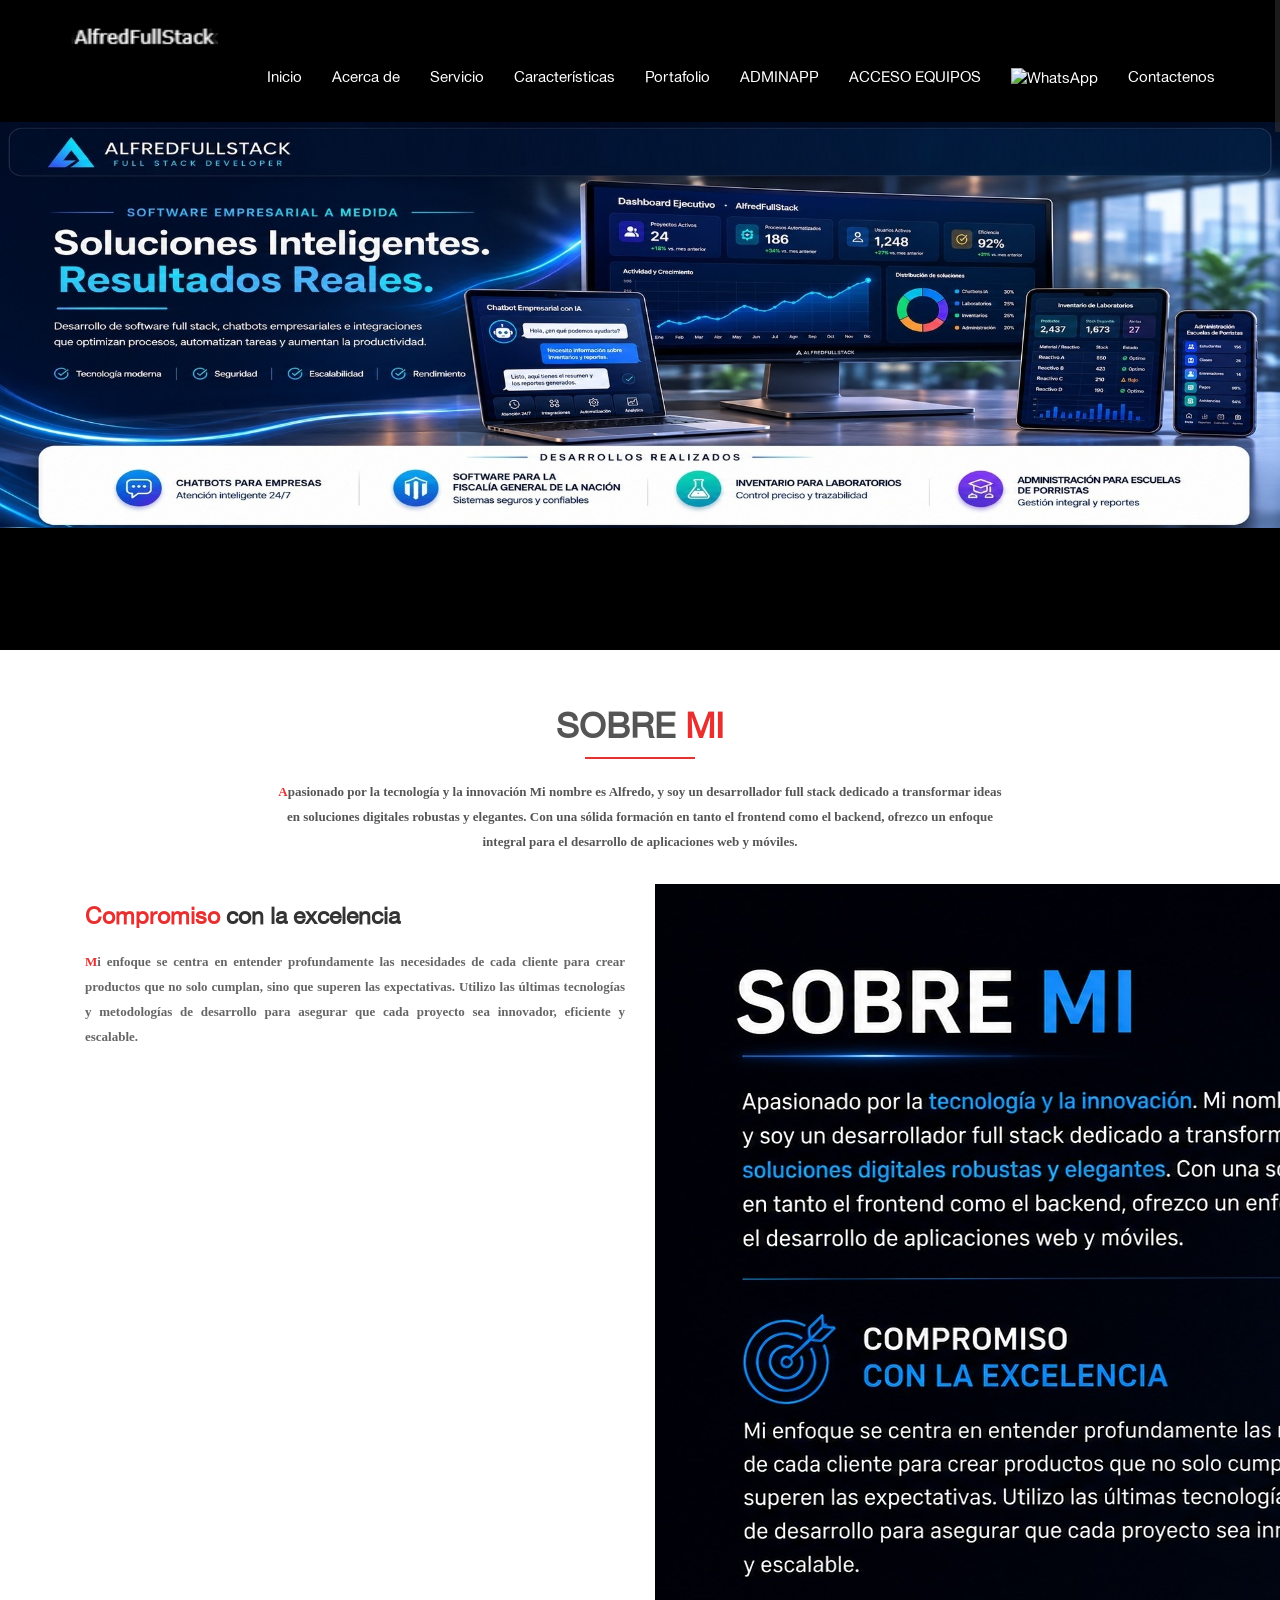
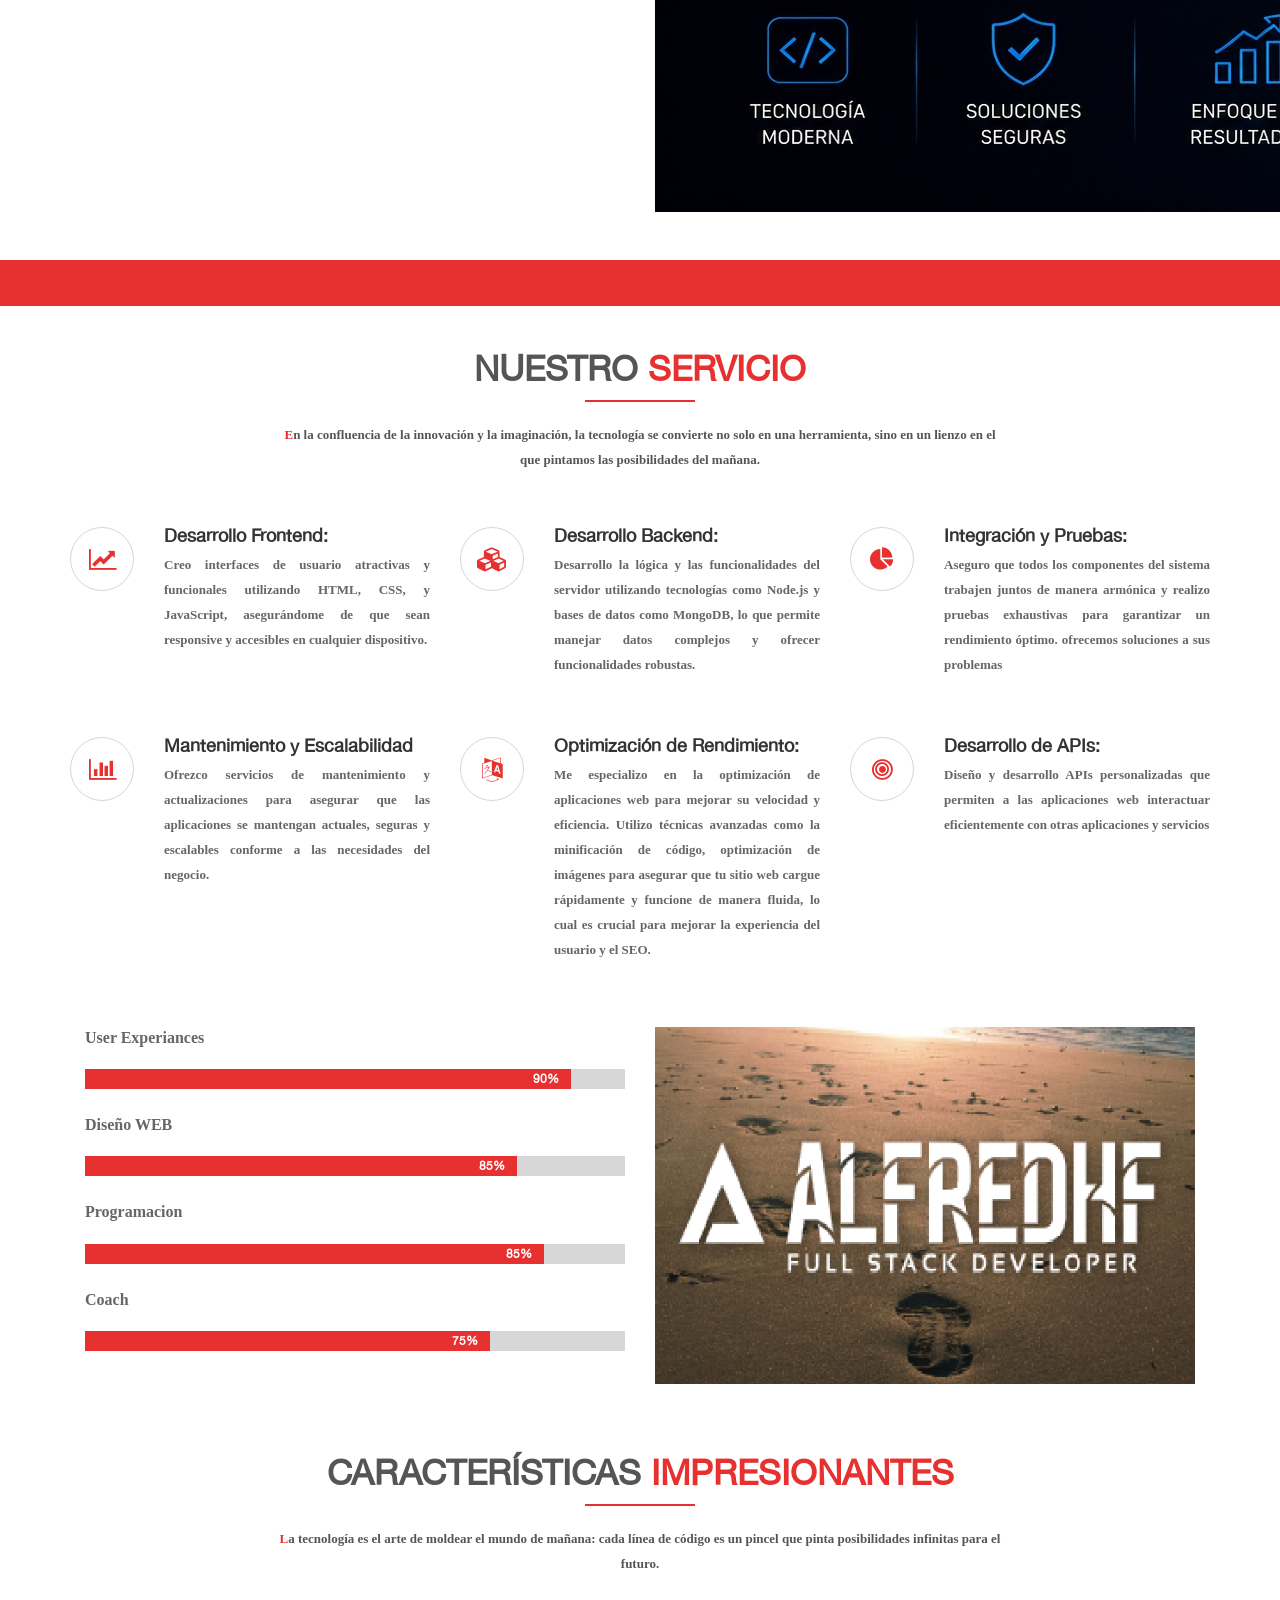
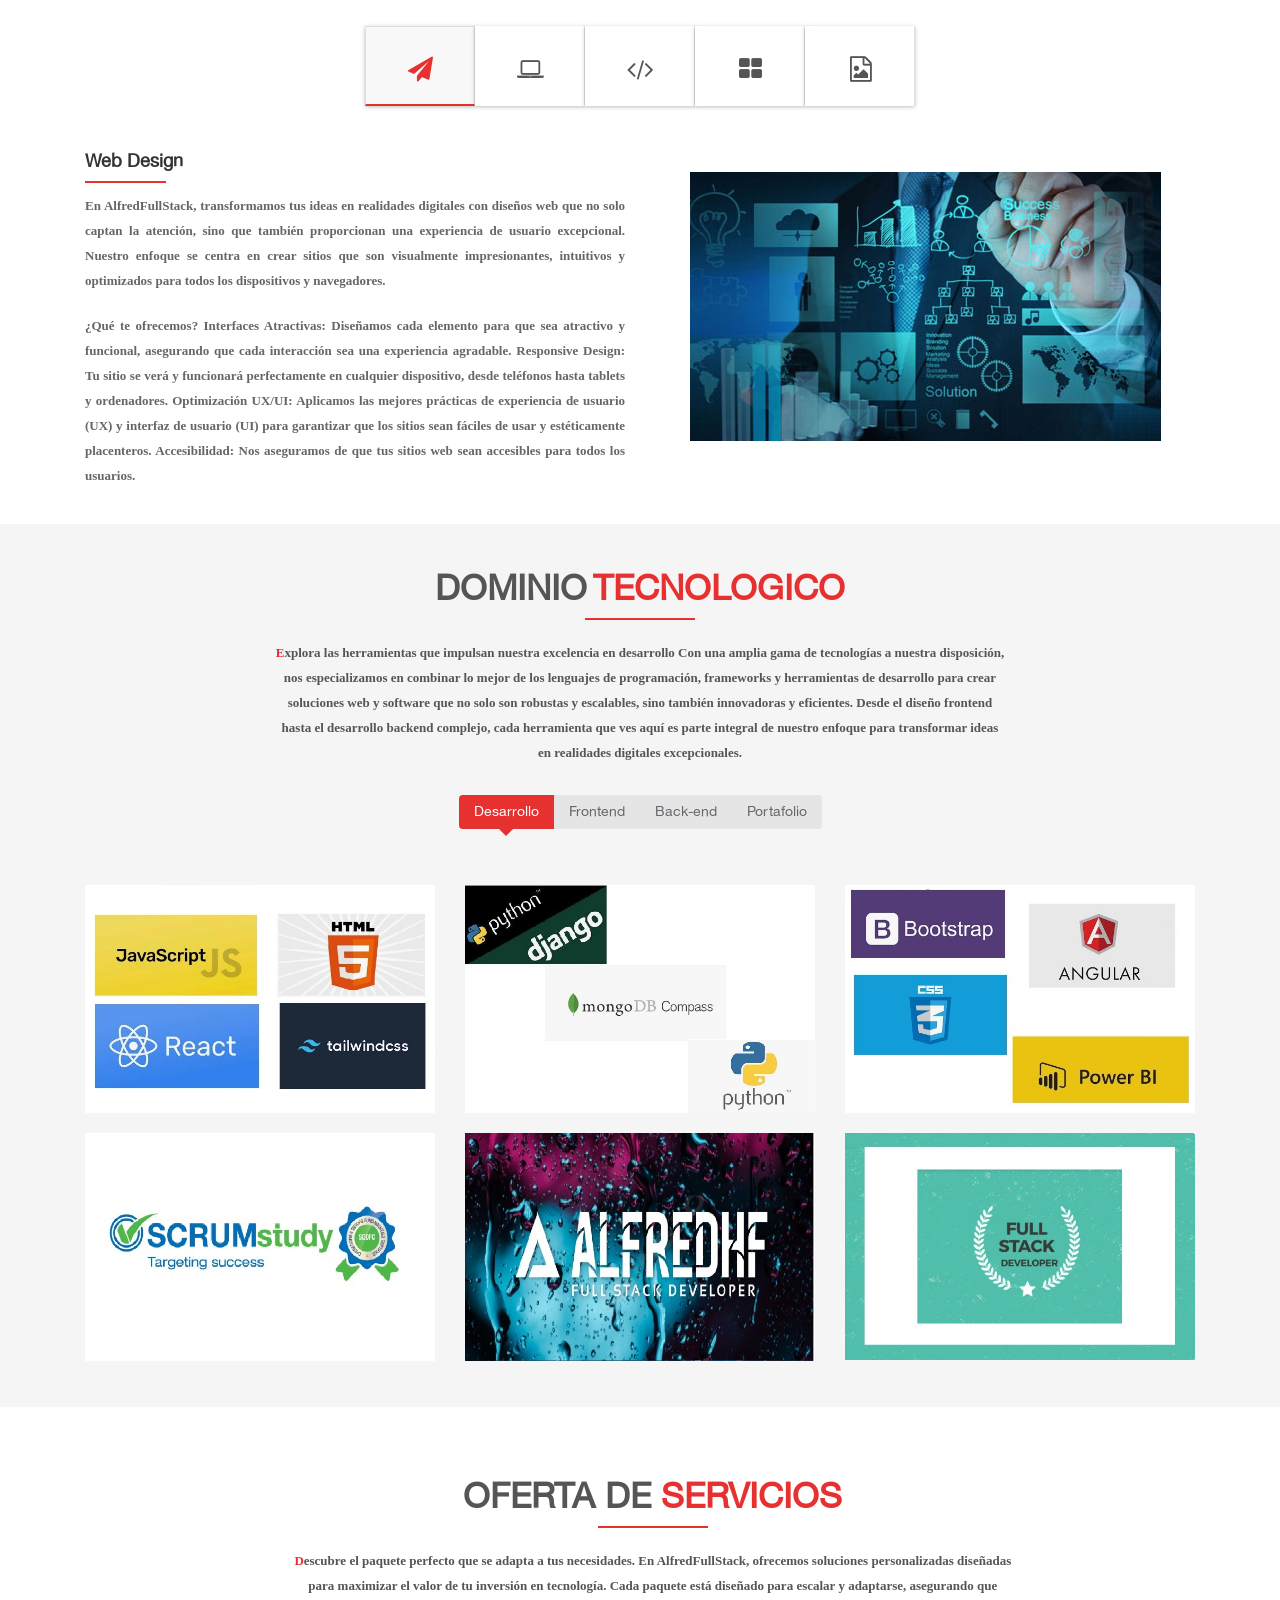
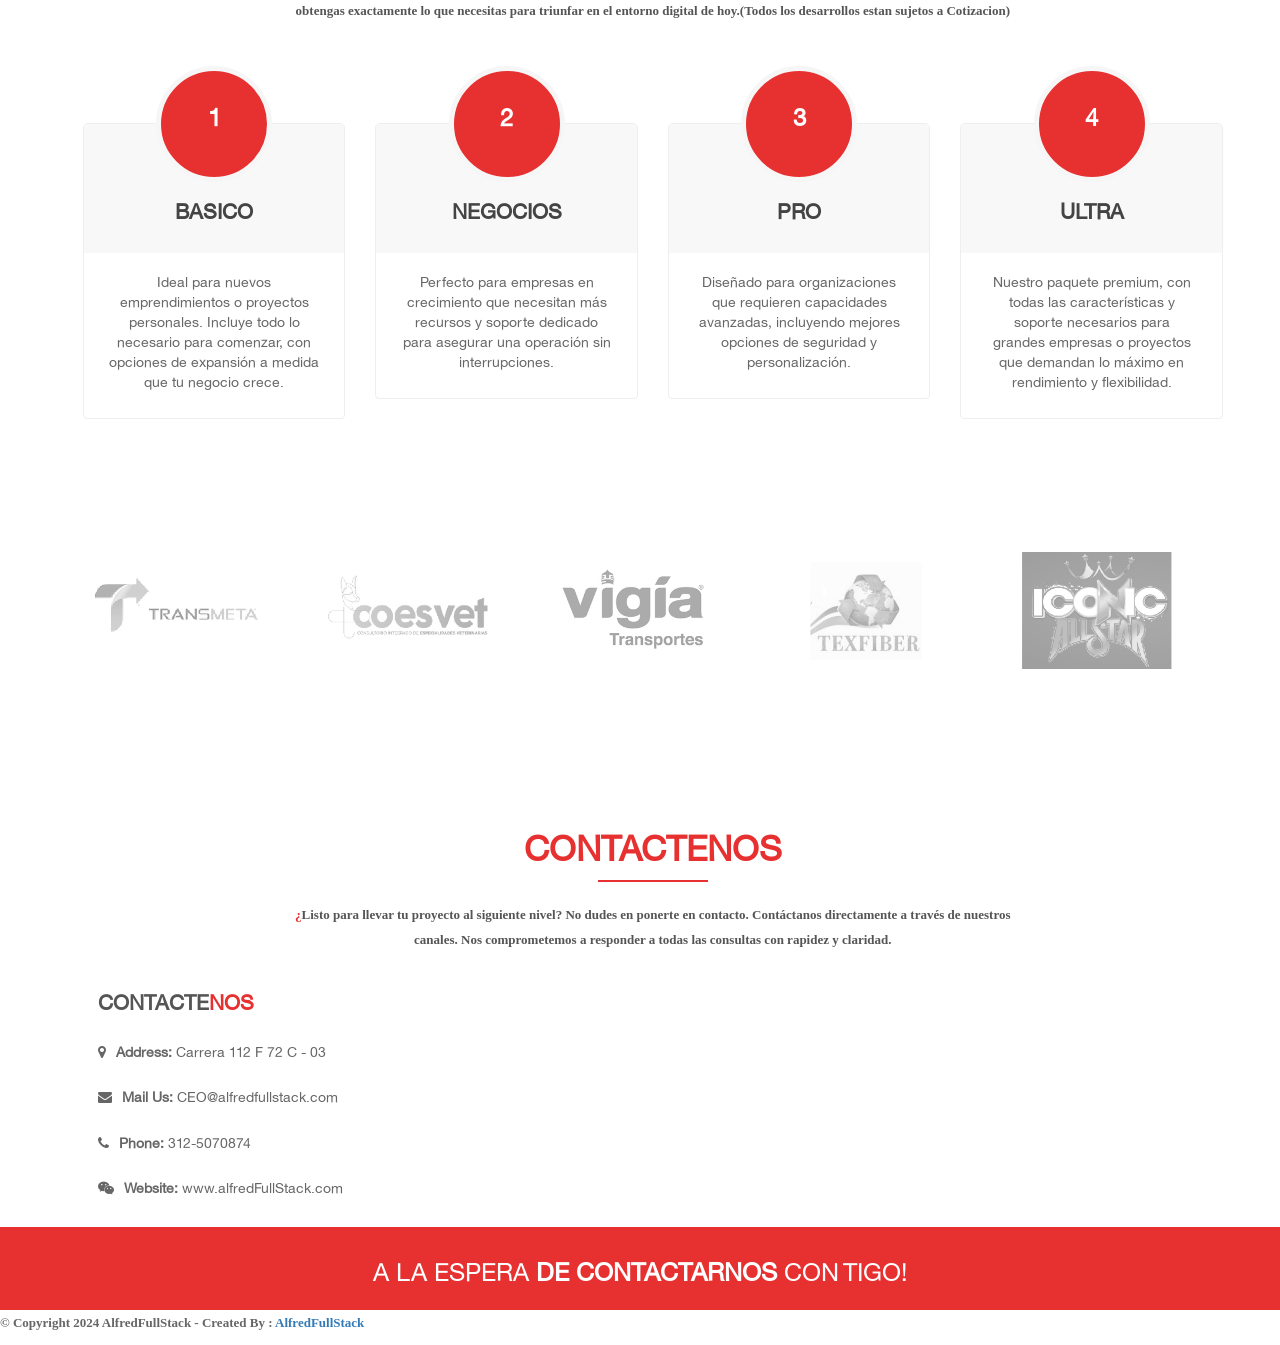
==== commit bf1da074: "Update index.html" ====
--- a/index.html
+++ b/index.html
@@ -218,7 +218,7 @@
               data-wow-duration="1000ms"
               data-wow-delay="300ms"
             >
-              <img src="images/Aboutus/01.jpg" alt="" />
+              <img src="images/About/01.jpg" alt="" />
             </div>
           </div>
         </div>
--- a/css/style.css
+++ b/css/style.css
@@ -234,15 +234,17 @@
 	padding:5px 5px;
 }
 a.navbar-brand img {
-	position:relative;
-	top:9px;
+    position:relative;
+    top:5px;
+    height:60px;
+    width:auto;
 }
 #menu {
 	position:absolute;
 }
 #menu .nav {
-	left: 25%;
-	position: relative;
+    left: 15%;
+    position: relative;
 }
 #menu ul.nav li a {
 	font-size:15px;
@@ -277,21 +279,15 @@
 /*Slider-stylesheets-include-here*/
 
 	#home-carousel .item {
-	background-position: center top;
-	background-repeat: no-repeat;
-	background-size:cover;
-	width:100%;
-	height: 650px;
+    background-position: center center;
+    background-repeat: no-repeat;
+    background-size: contain;
+    width:100%;
+    height: 650px;
+    background-color:#000;
 }
 #home-carousel .item:before {
-	background-color: #000;
-	content: "";
-	height: 100%;
-	top: 0;
-	left: 0;
-	opacity: 0.5;
-	position: absolute;
-	width: 100%;
+    display:none;
 }
 .carousel-caption {
 	left: 15px;
@@ -1355,4 +1351,4 @@
 color:#fff;
 }
 
-/*Basic-Stylesheets-End-Here*/+/*Basic-Stylesheets-End-Here*/
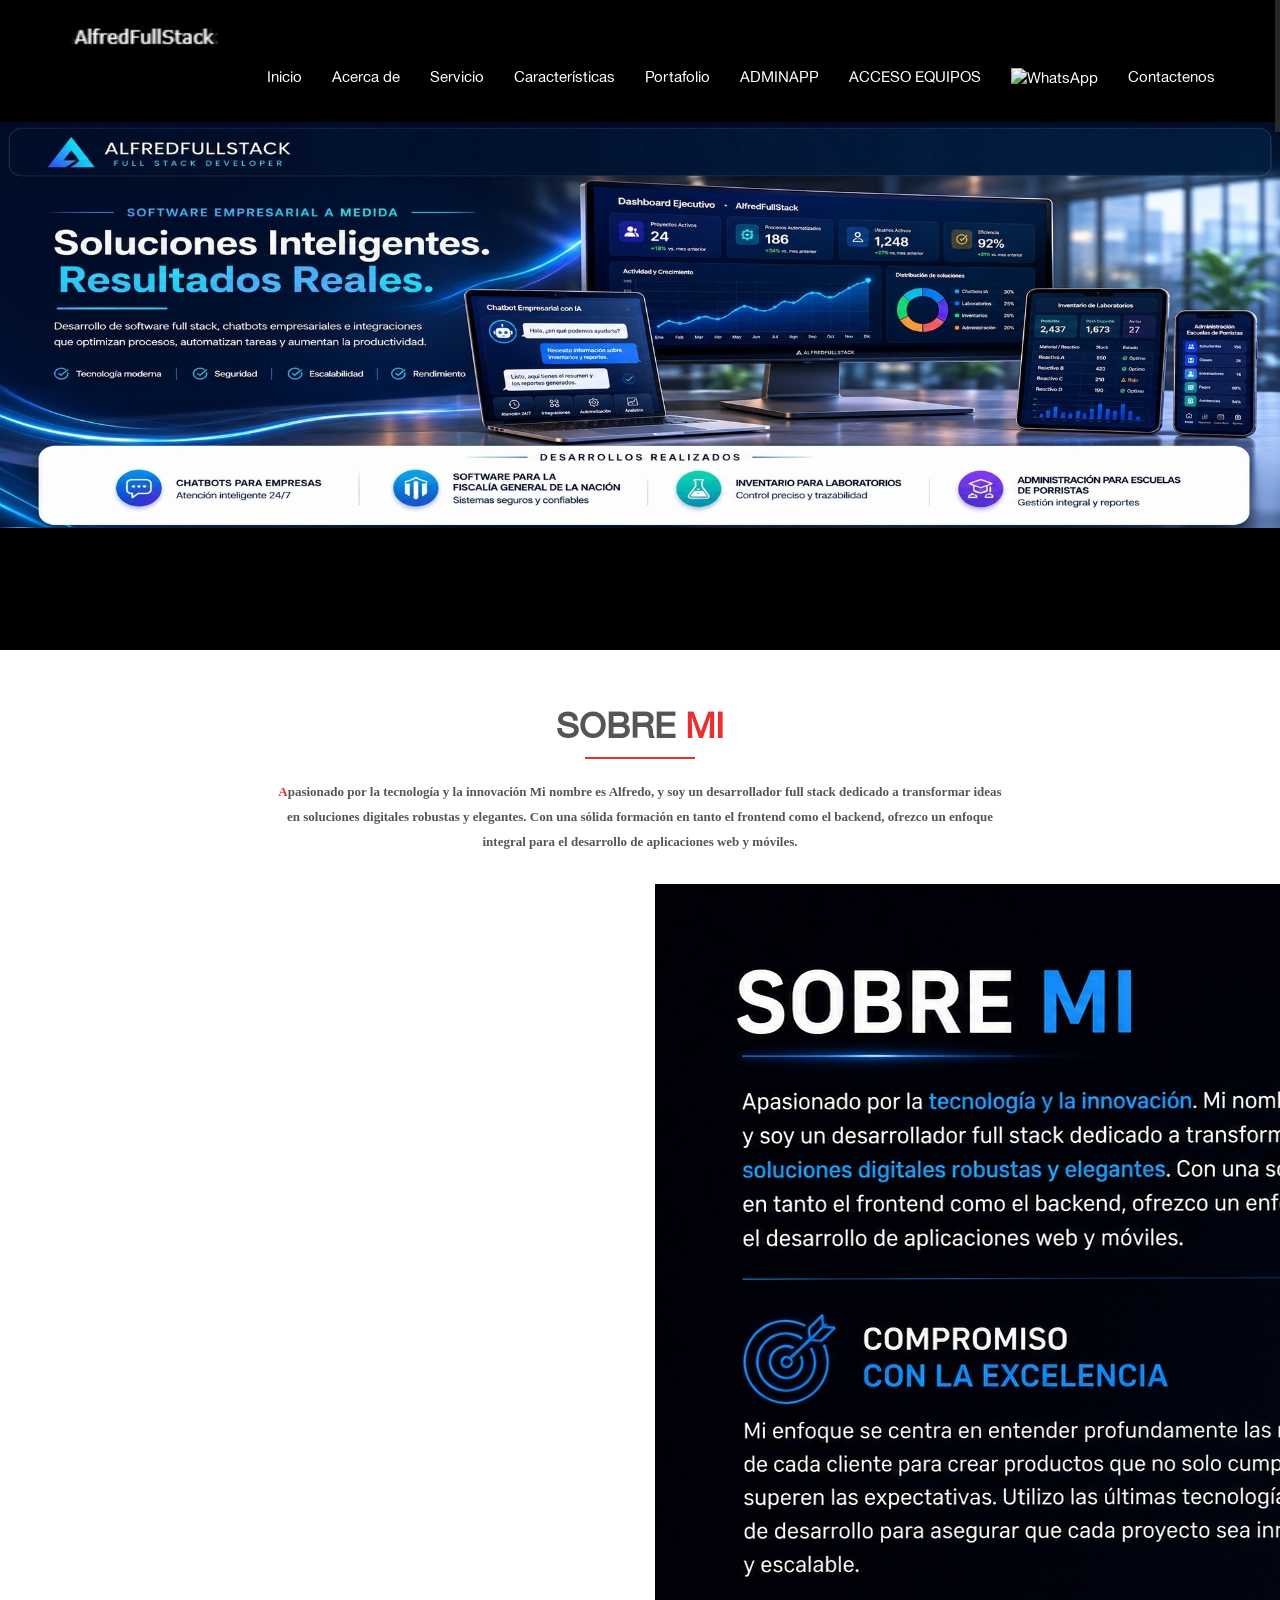
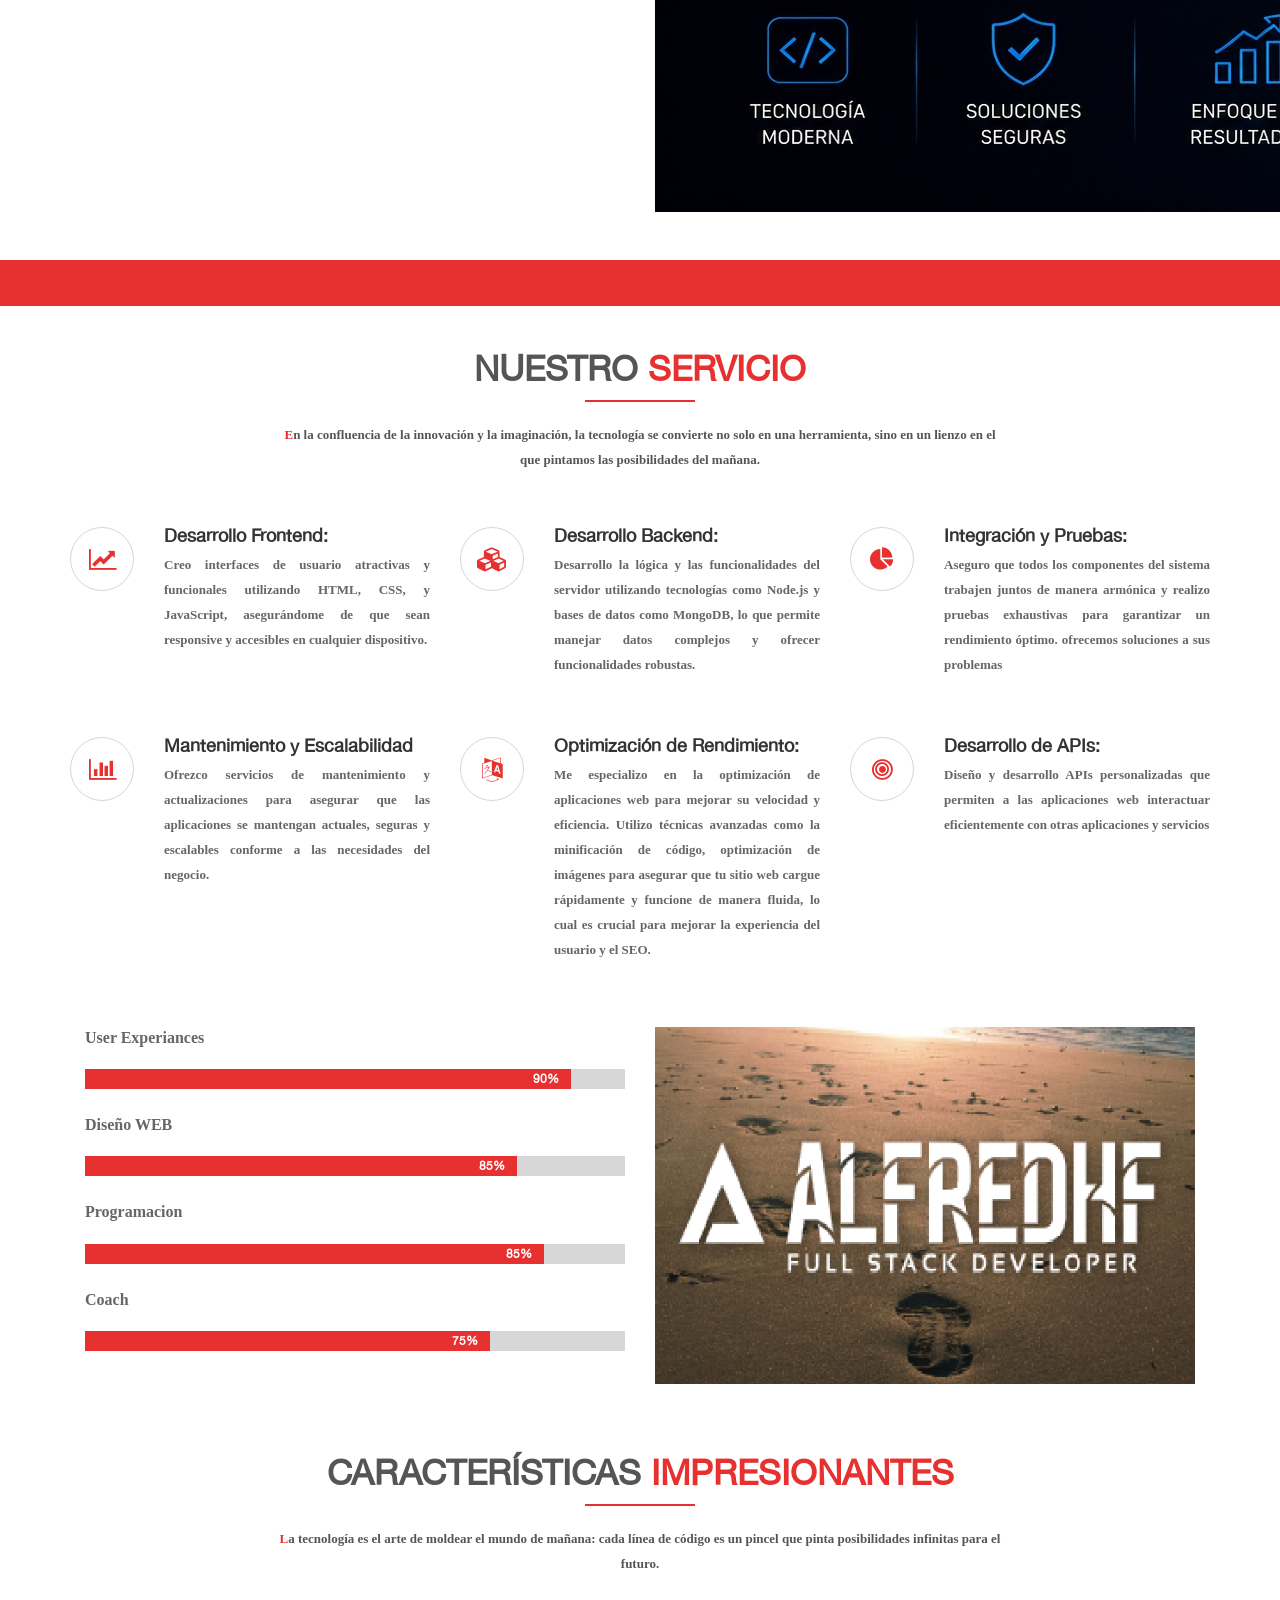
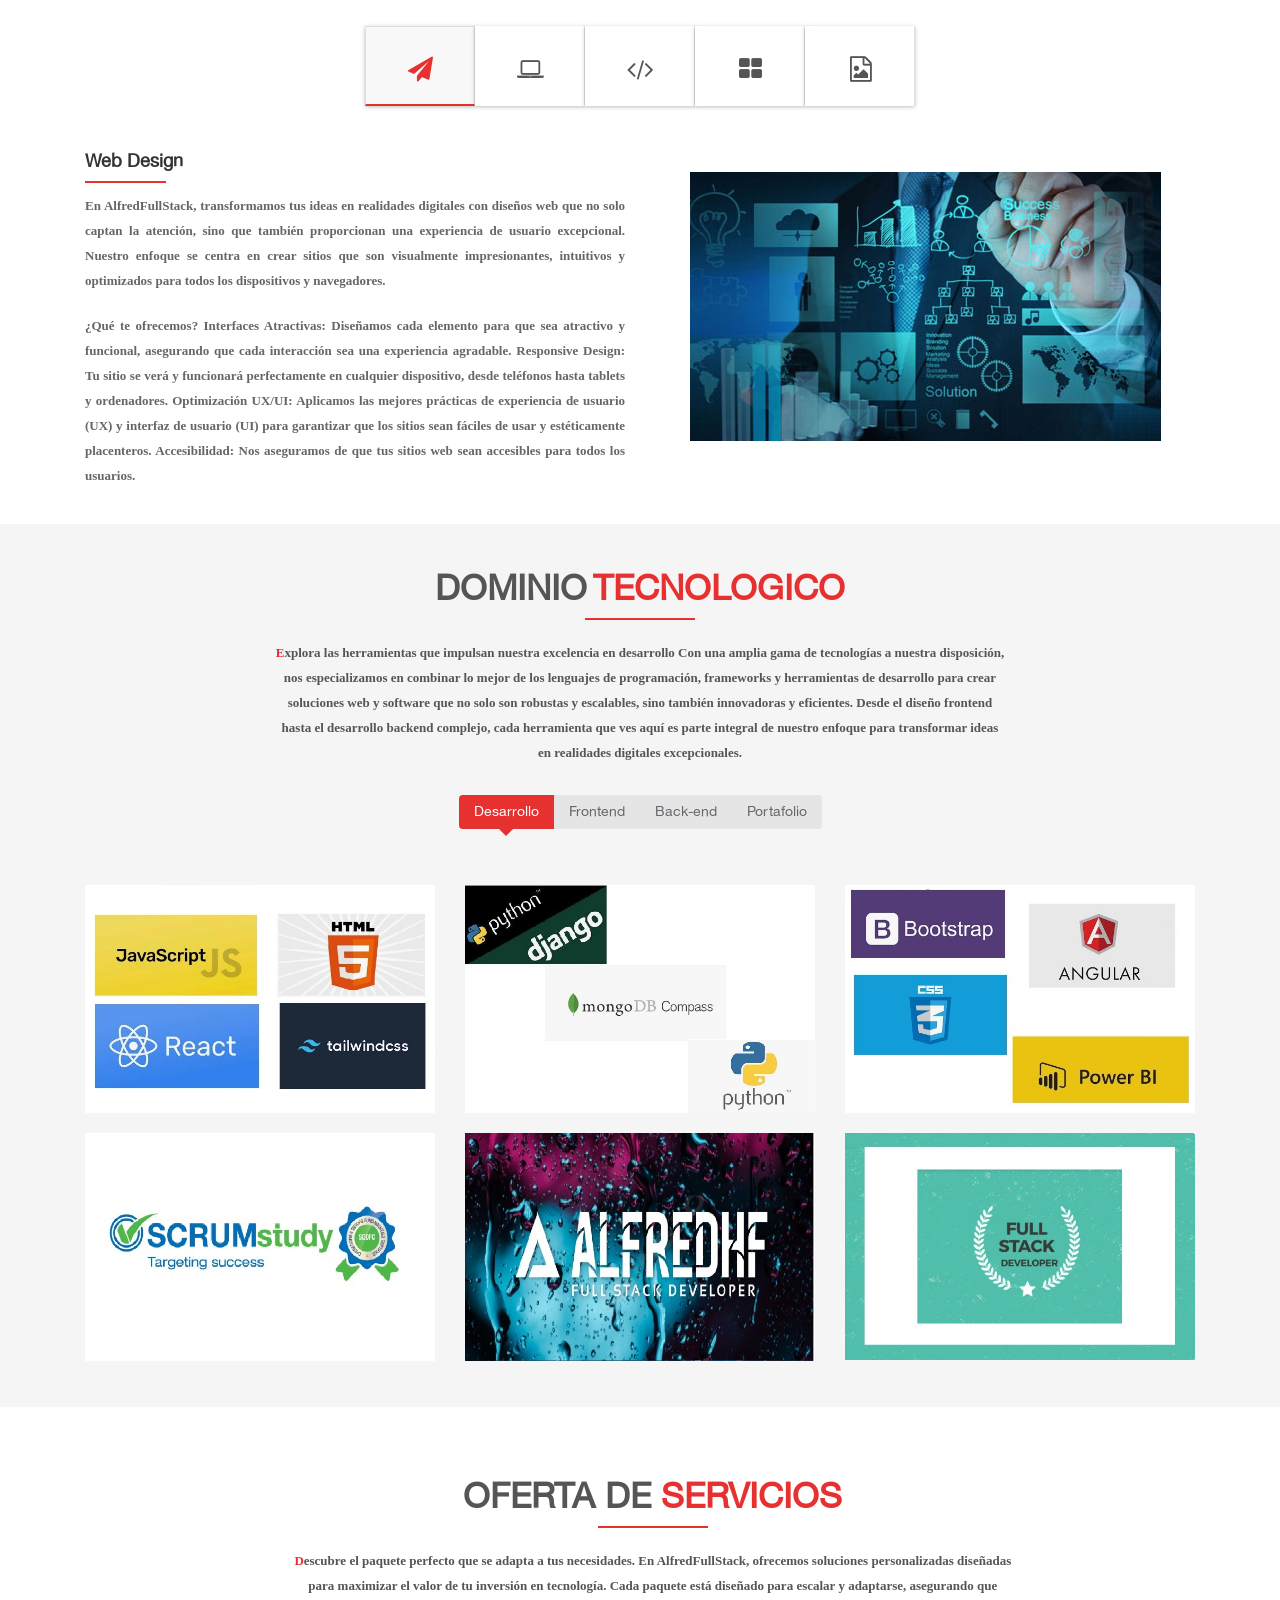
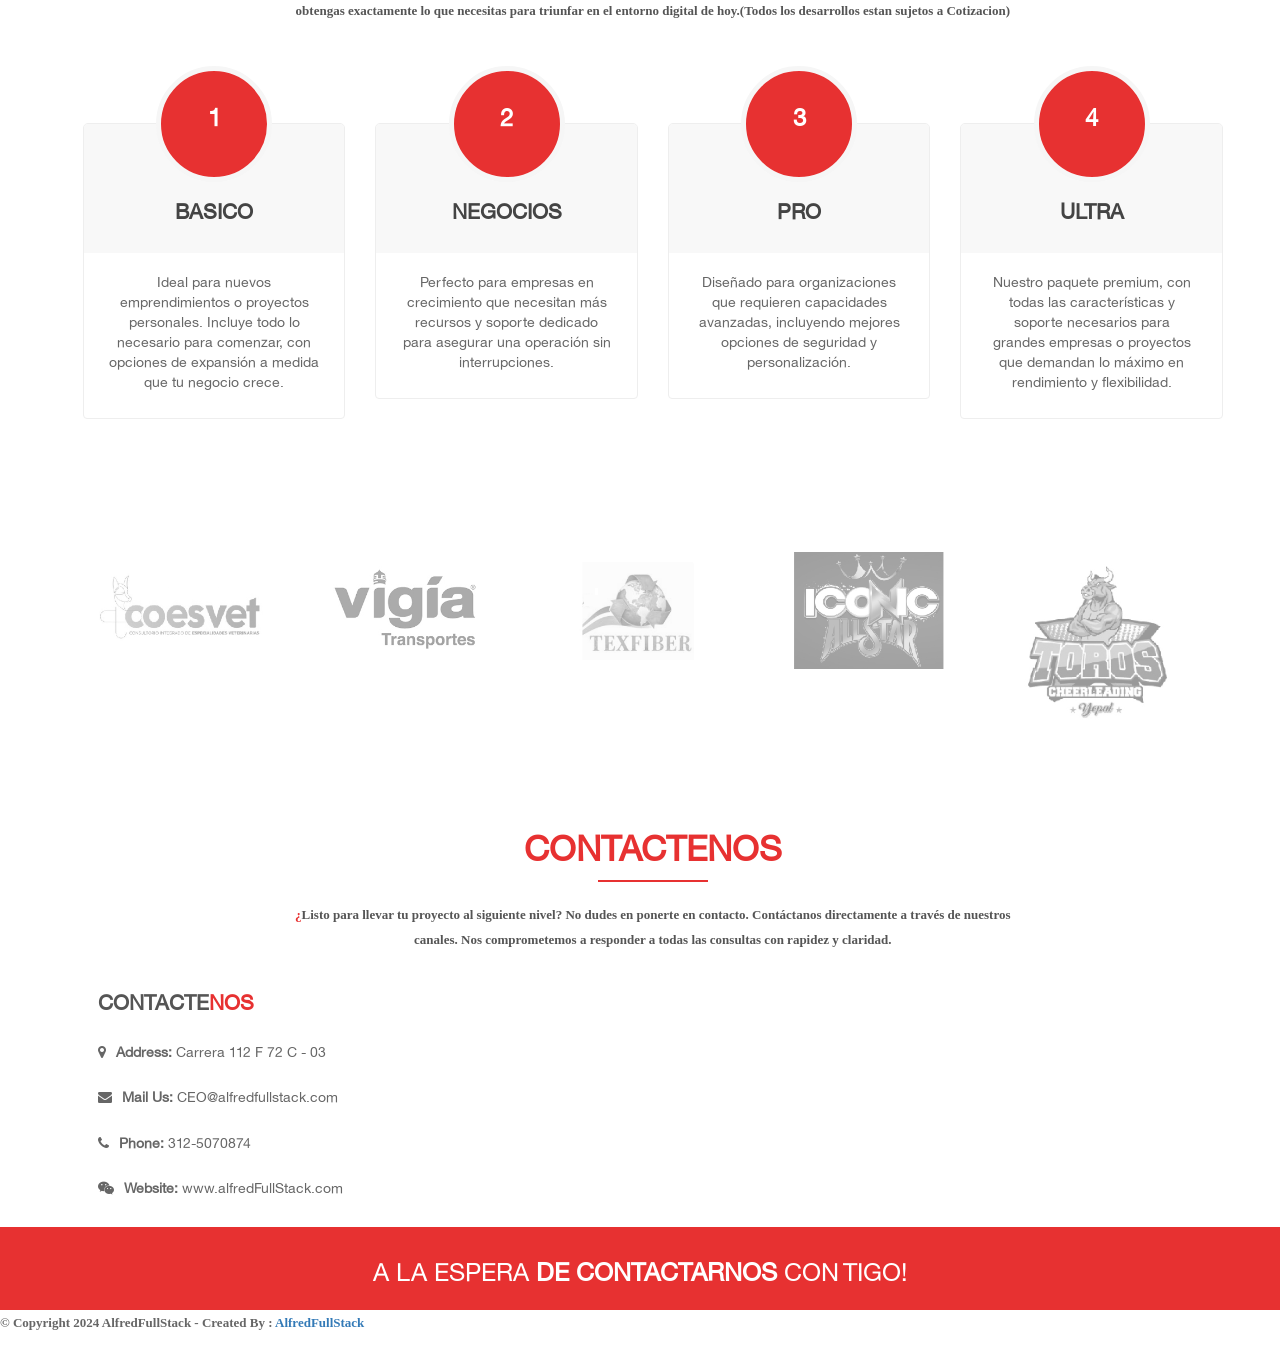
==== commit 3f37f14a: "Update index.html" ====
--- a/index.html
+++ b/index.html
@@ -202,16 +202,7 @@
                 data-wow-duration="1000ms"
                 data-wow-delay="300ms"
               >
-                <span>Compromiso</span> con la excelencia
-              </h3>
-              <p>
-                <span><strong>M</strong></span
-                >i enfoque se centra en entender profundamente las necesidades
-                de cada cliente para crear productos que no solo cumplan, sino
-                que superen las expectativas. Utilizo las últimas tecnologías y
-                metodologías de desarrollo para asegurar que cada proyecto sea
-                innovador, eficiente y escalable.
-              </p>
+                
             </div>
             <div
               class="col-md-6 ab-sec-img wow fadeInUp"
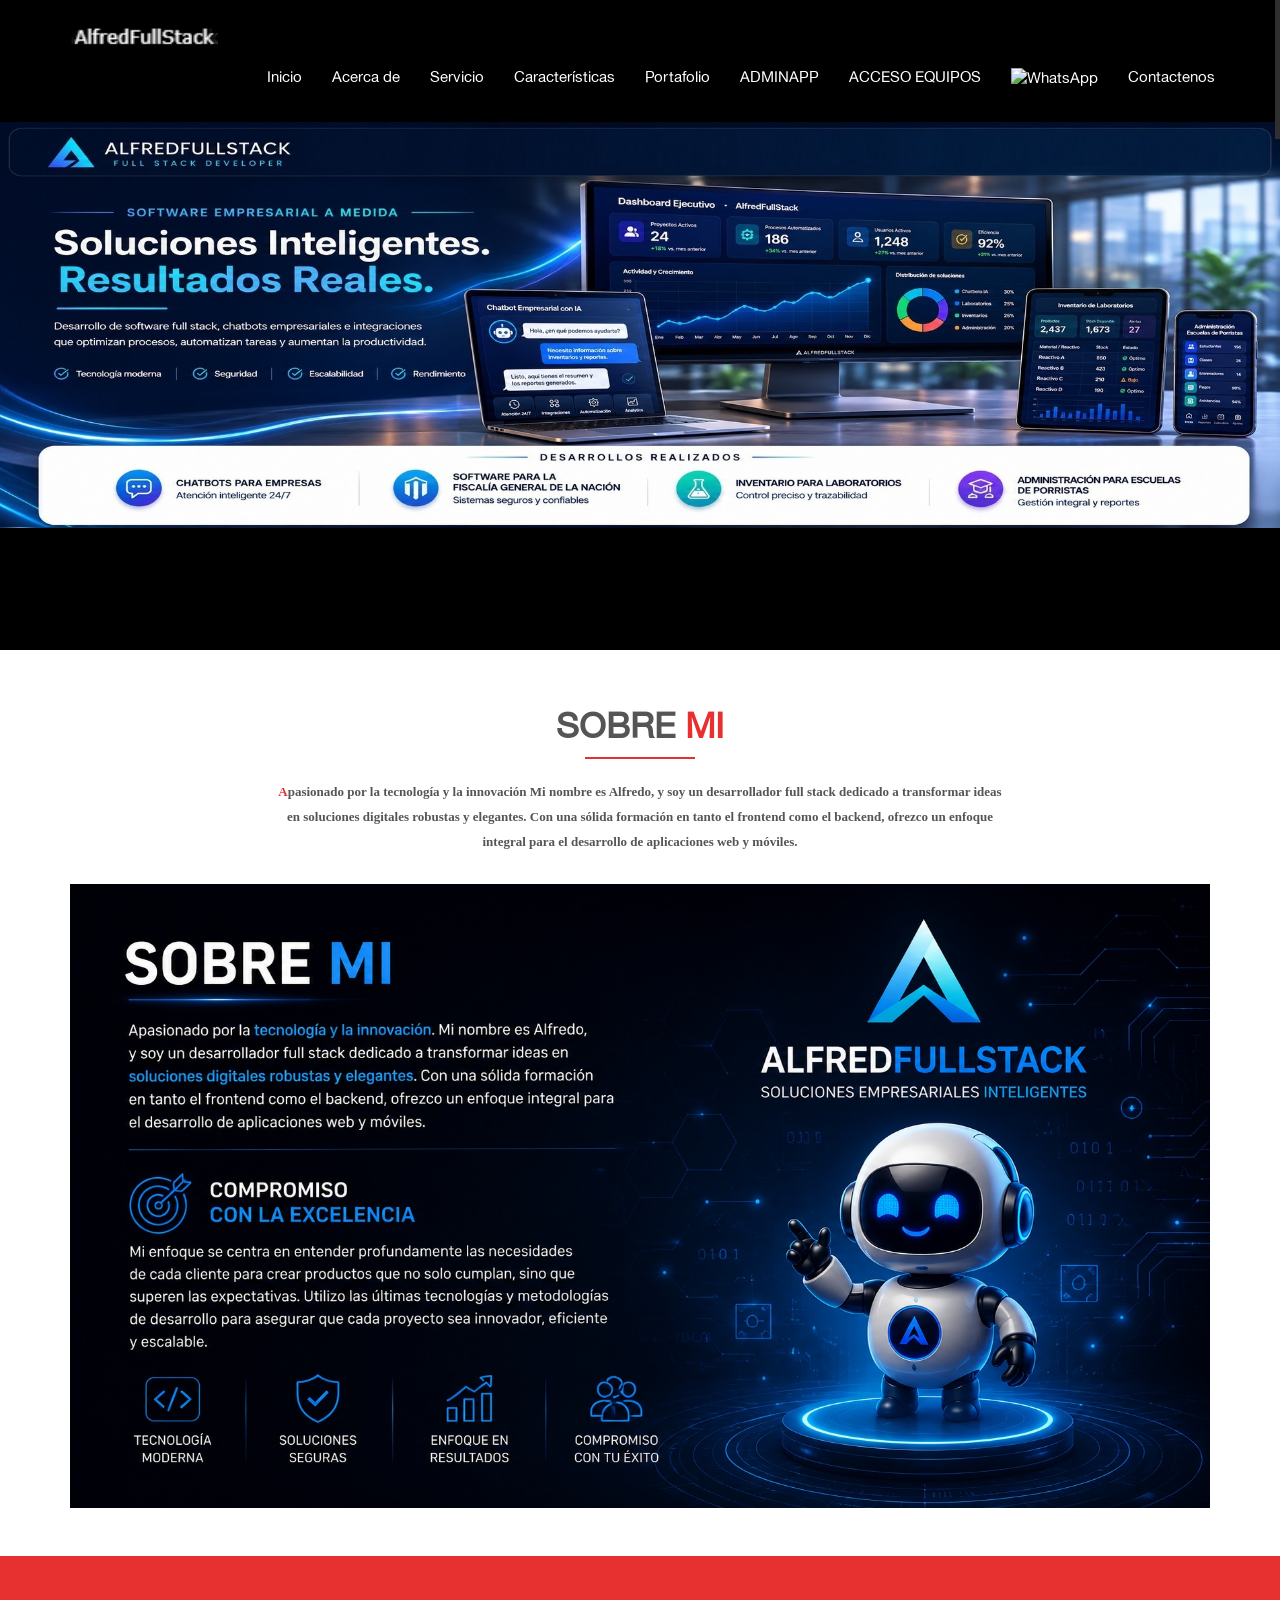
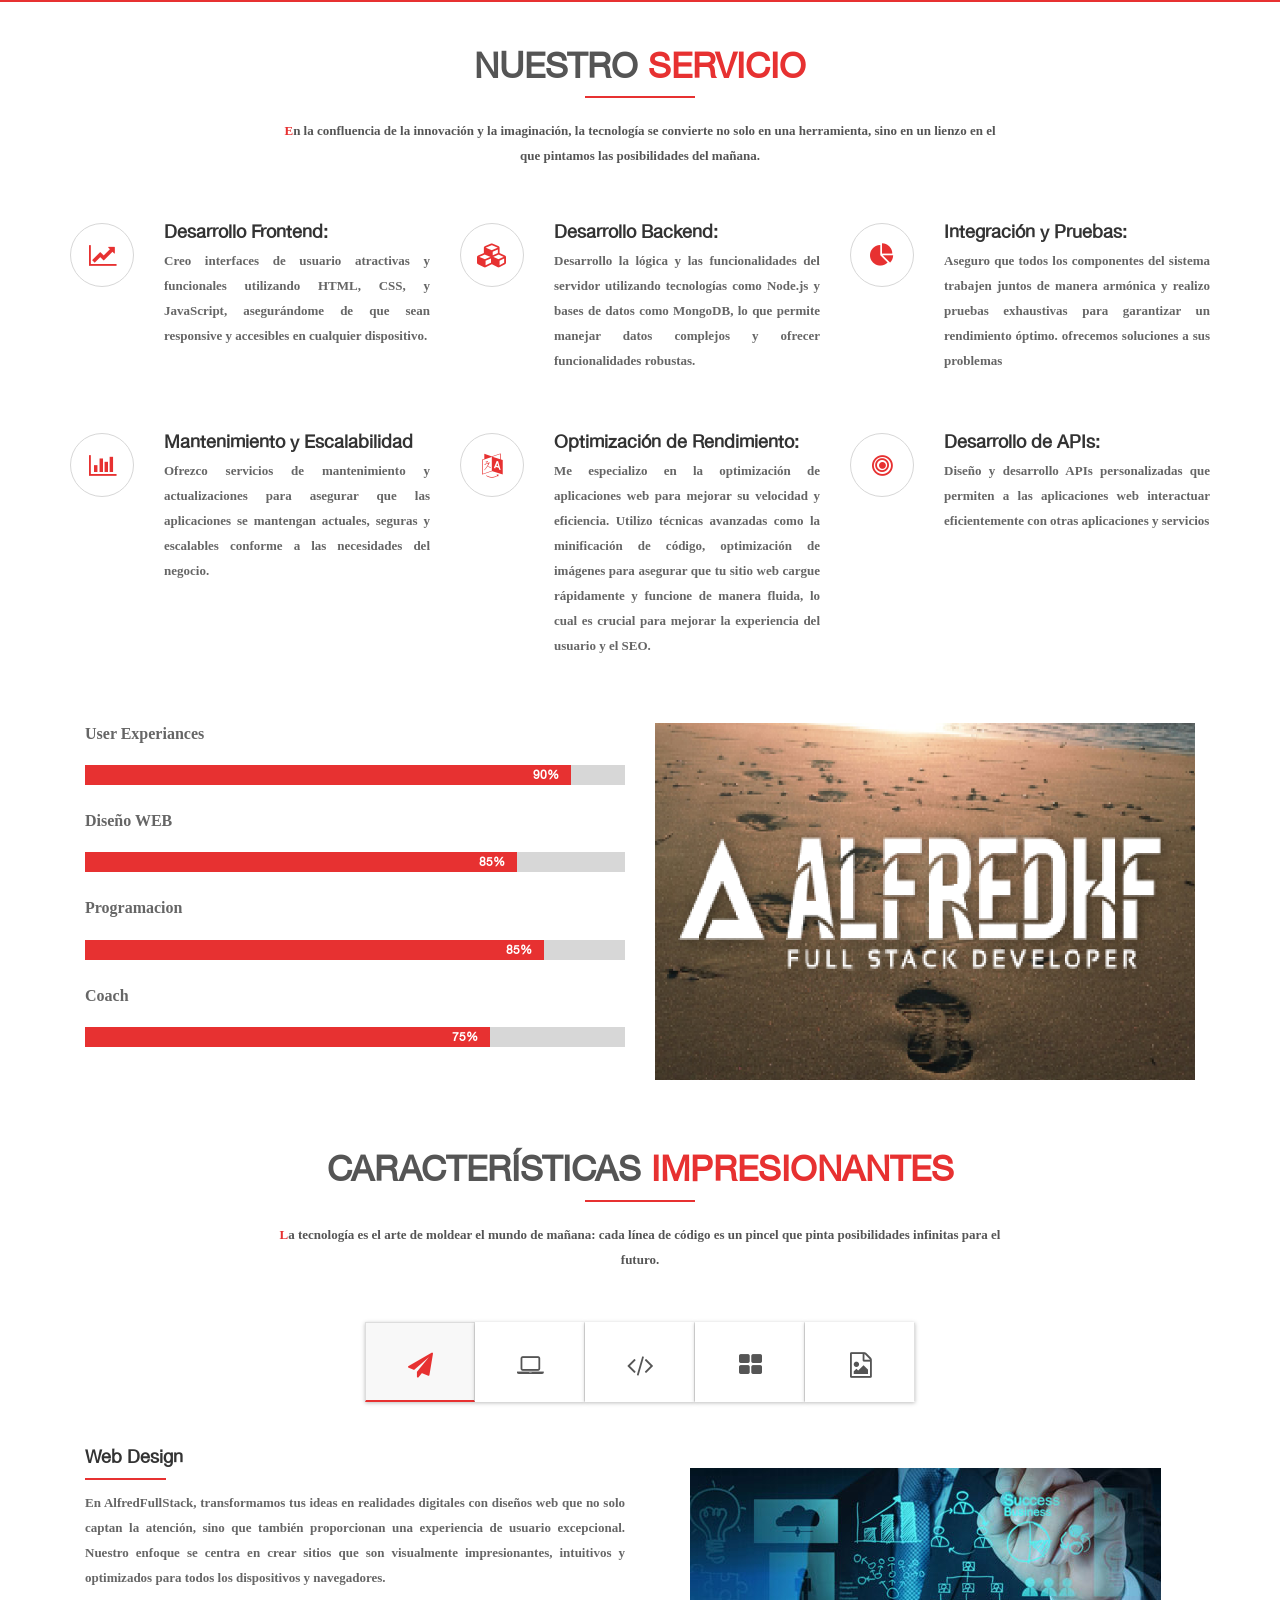
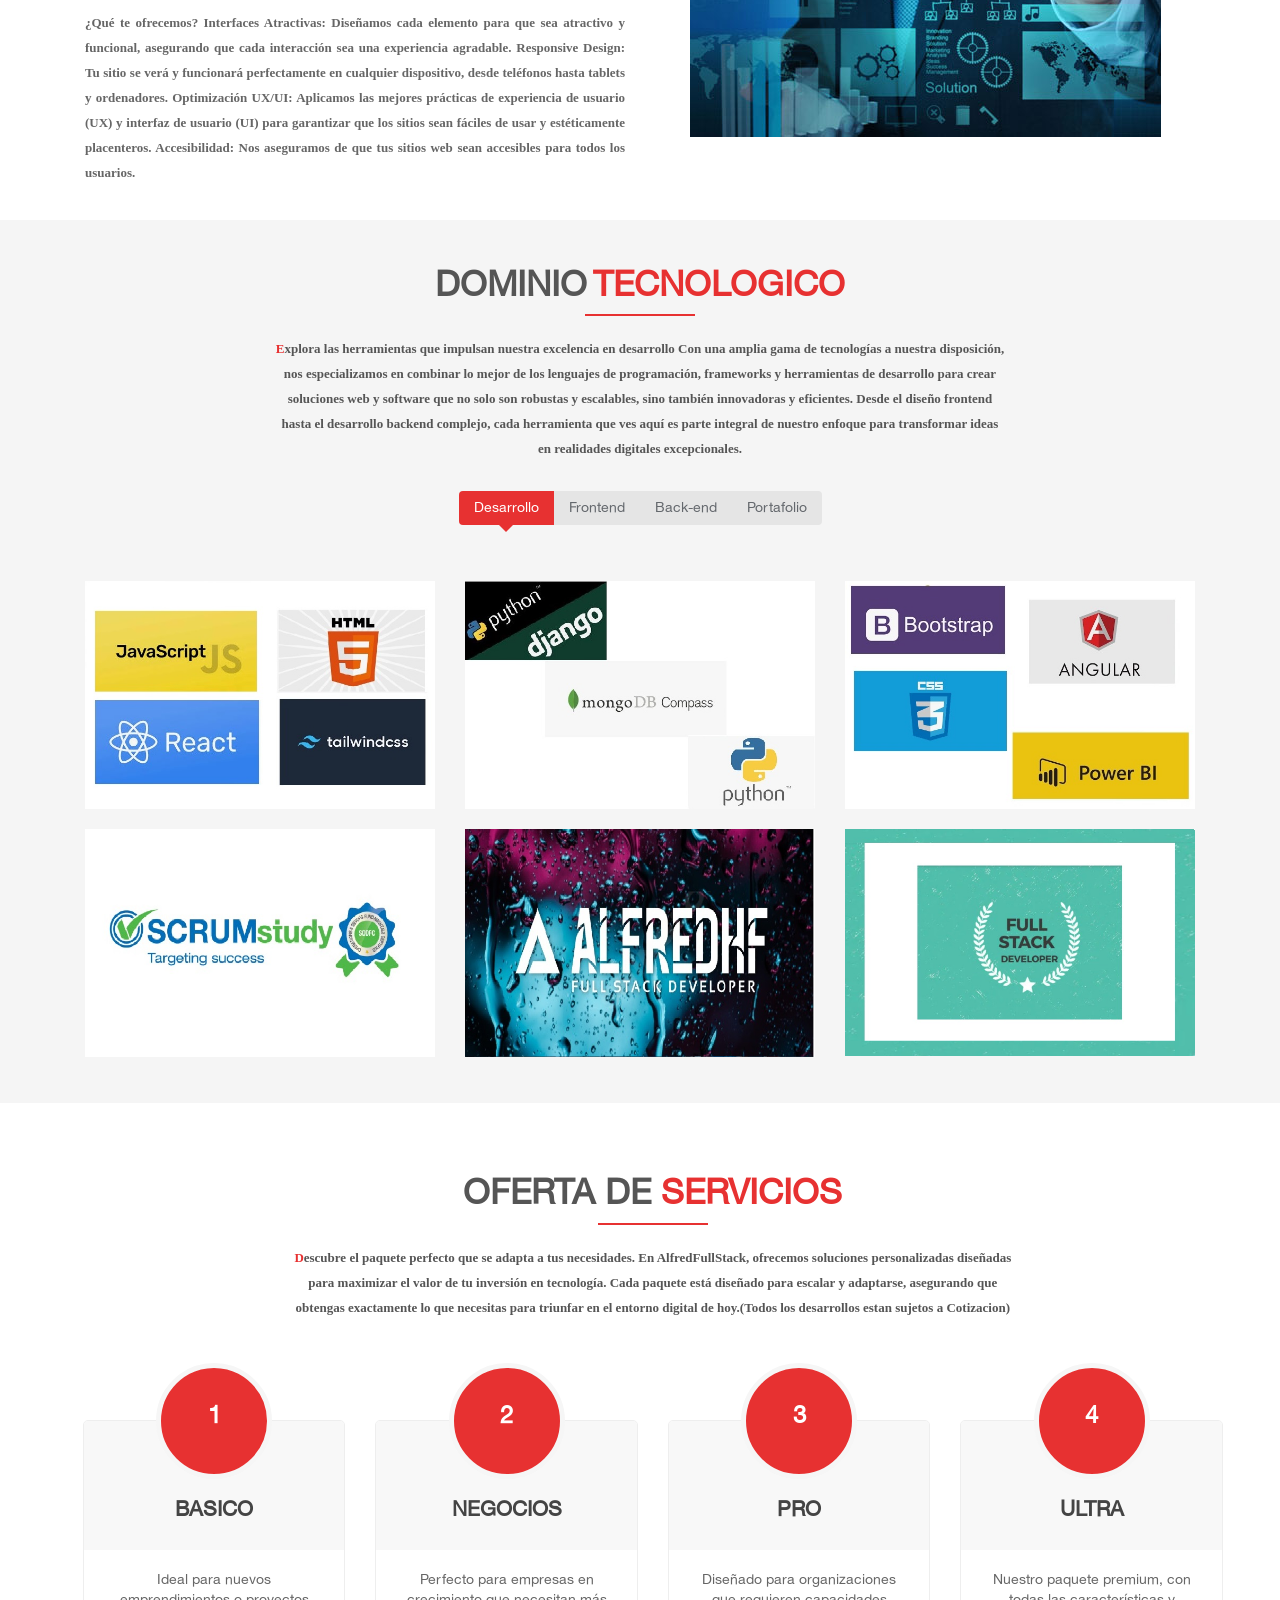
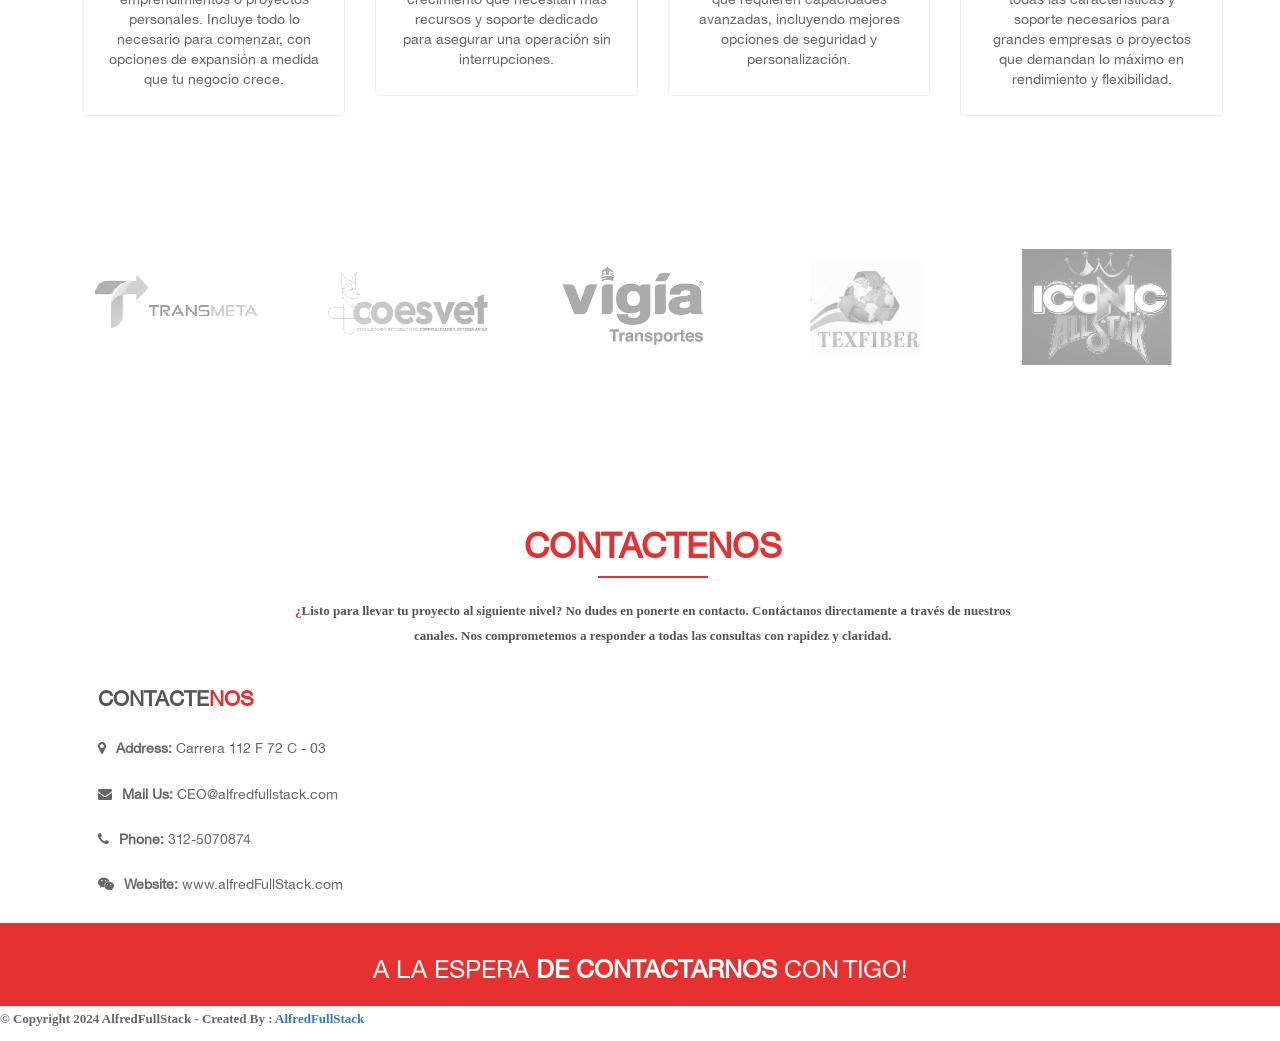
==== commit 55f14e69: "Update index.html" ====
--- a/index.html
+++ b/index.html
@@ -195,24 +195,12 @@
           </div>
         </div>
         <div class="row">
-          <div class="col-md-12 ab-sec">
-            <div class="col-md-6">
-              <h3
-                class="wow fadeInDown"
-                data-wow-duration="1000ms"
-                data-wow-delay="300ms"
-              >
-                
-            </div>
-            <div
-              class="col-md-6 ab-sec-img wow fadeInUp"
-              data-wow-duration="1000ms"
-              data-wow-delay="300ms"
-            >
-              <img src="images/About/01.jpg" alt="" />
-            </div>
-          </div>
-        </div>
+    <div class="col-md-12 text-center">
+        <img src="images/About/01.jpg"
+             class="img-responsive about-banner"
+             alt="Sobre Mi">
+    </div>
+</div>
       </div>
     </section>
     <!--About-Sec-2-Start-->
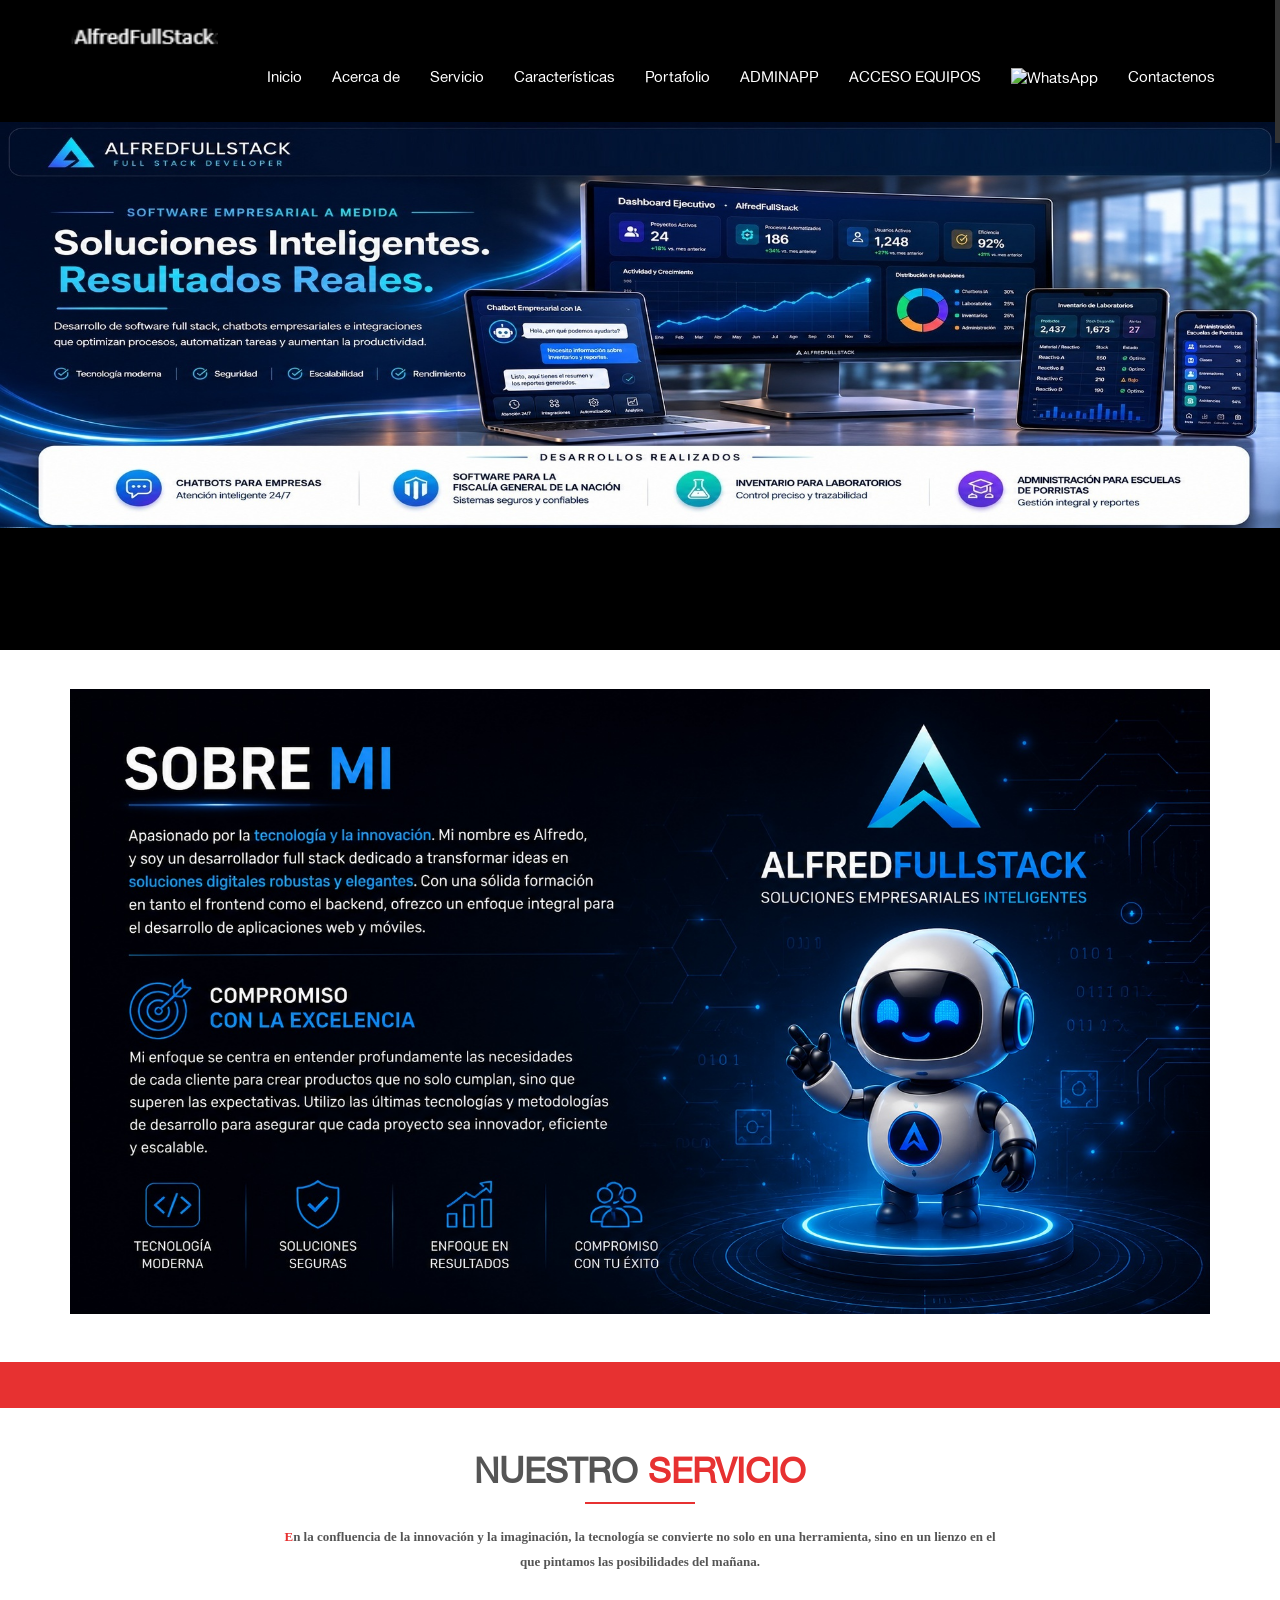
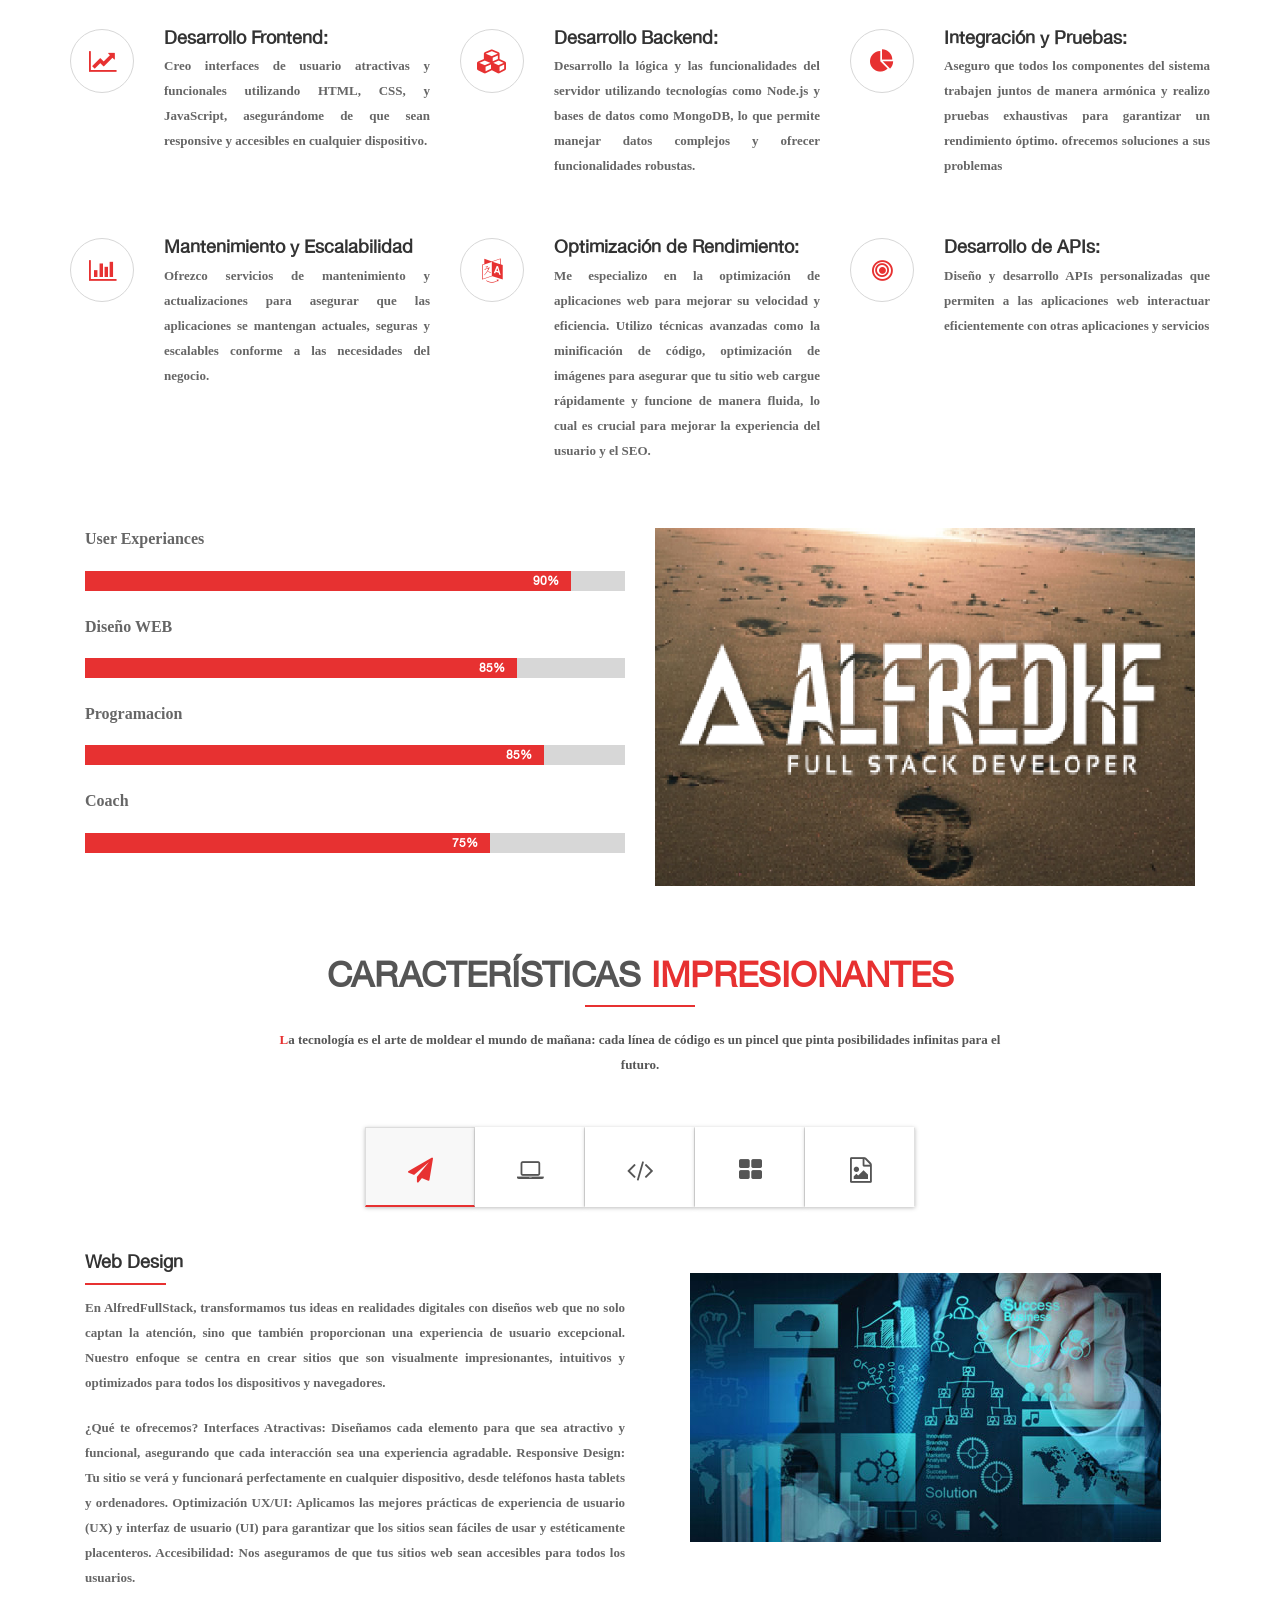
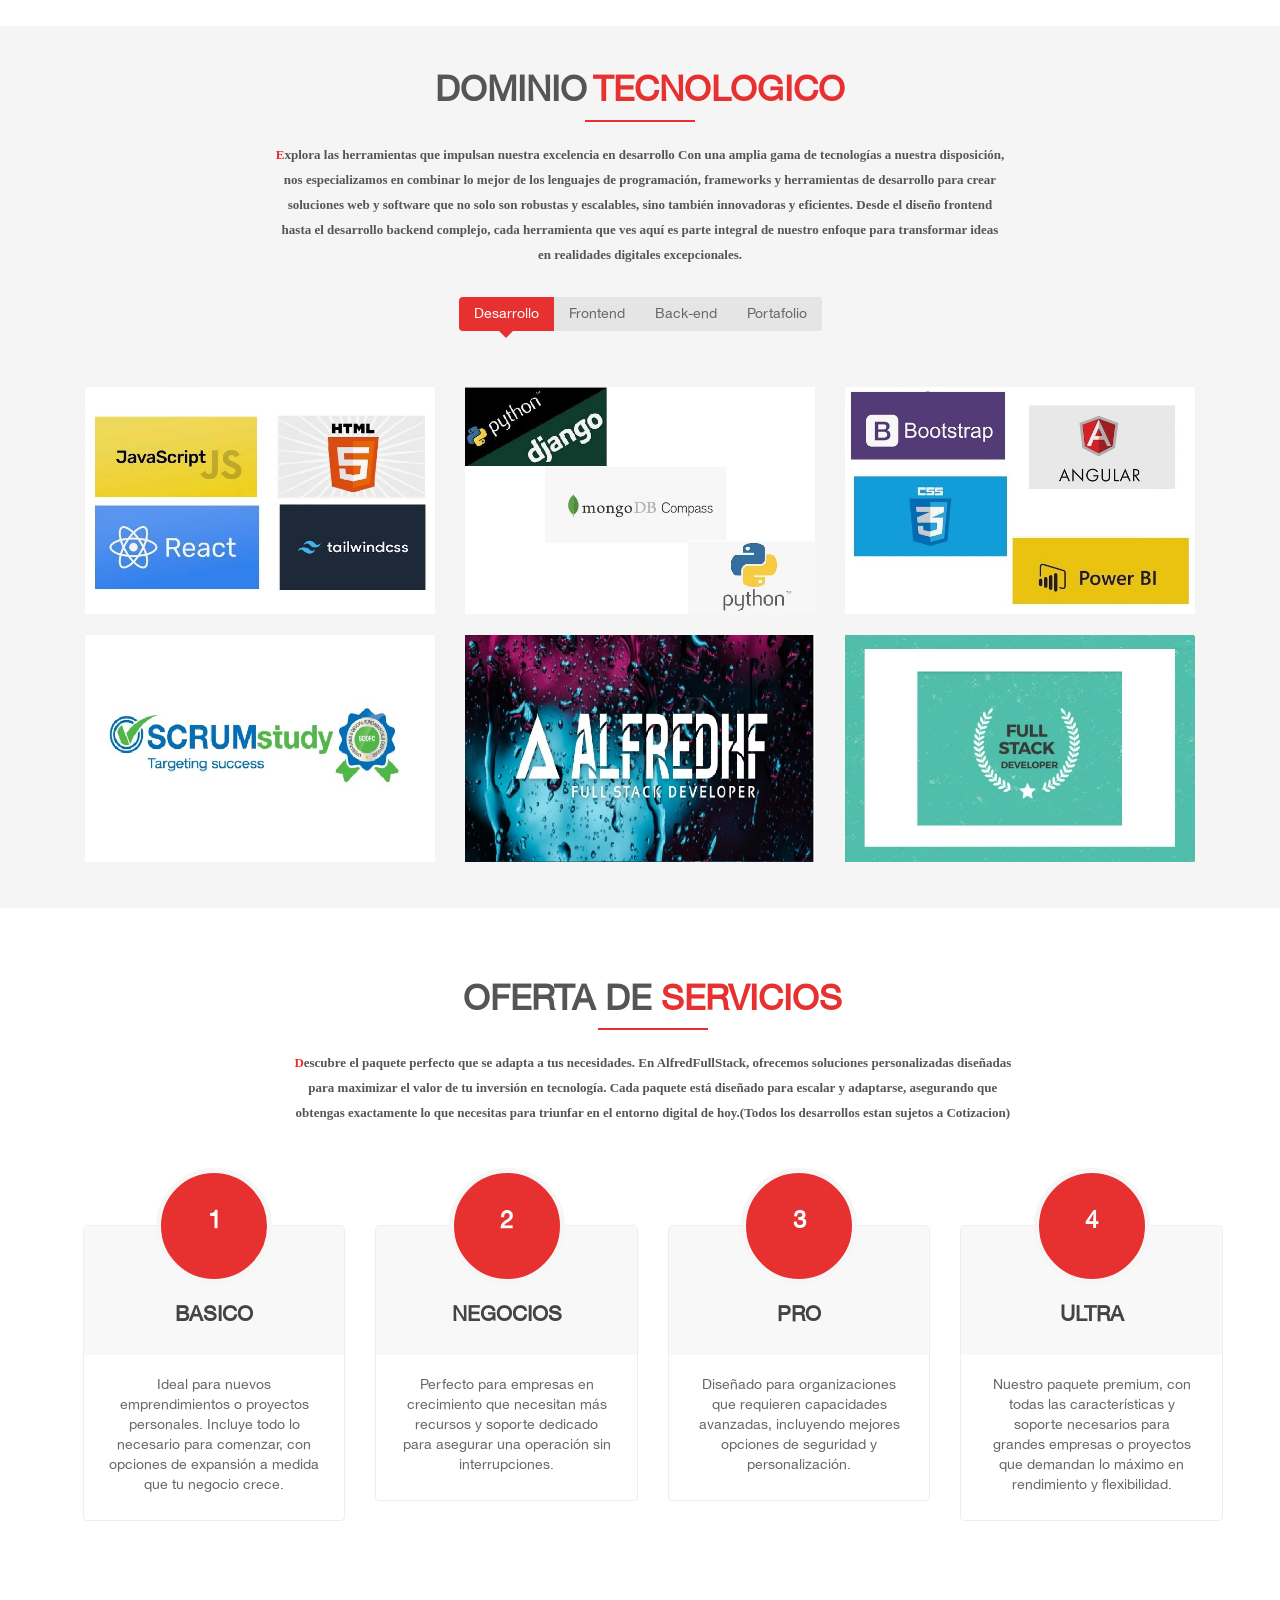
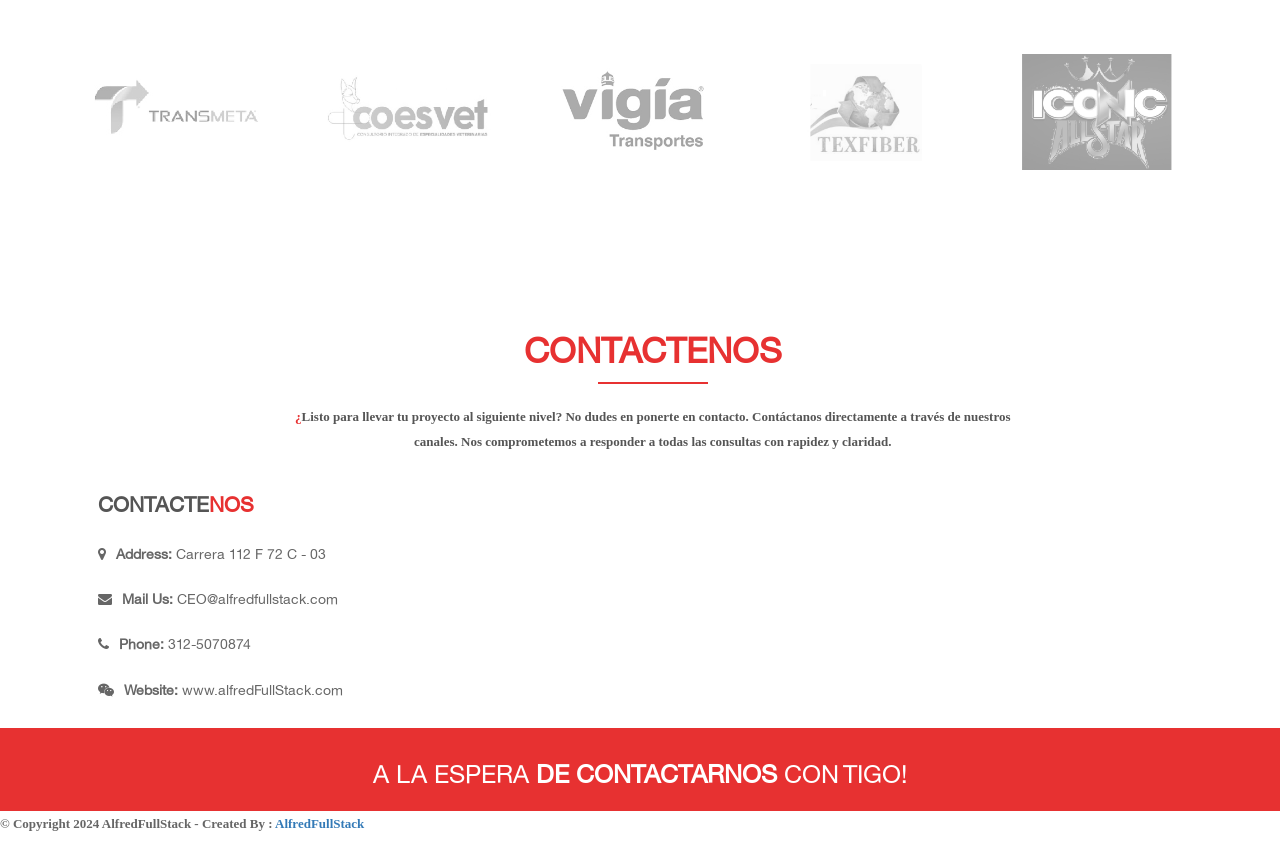
==== commit d8a6f330: "Update index.html" ====
--- a/index.html
+++ b/index.html
@@ -182,16 +182,7 @@
       <div class="container">
         <div class="col-md-8 col-md-offset-2">
           <div class="heading">
-            <h2>SOBRE <span> MI </span></h2>
-            <div class="line"></div>
-            <p>
-              <span><strong>A</strong></span
-              >pasionado por la tecnología y la innovación Mi nombre es Alfredo,
-              y soy un desarrollador full stack dedicado a transformar ideas en
-              soluciones digitales robustas y elegantes. Con una sólida
-              formación en tanto el frontend como el backend, ofrezco un enfoque
-              integral para el desarrollo de aplicaciones web y móviles.
-            </p>
+           
           </div>
         </div>
         <div class="row">
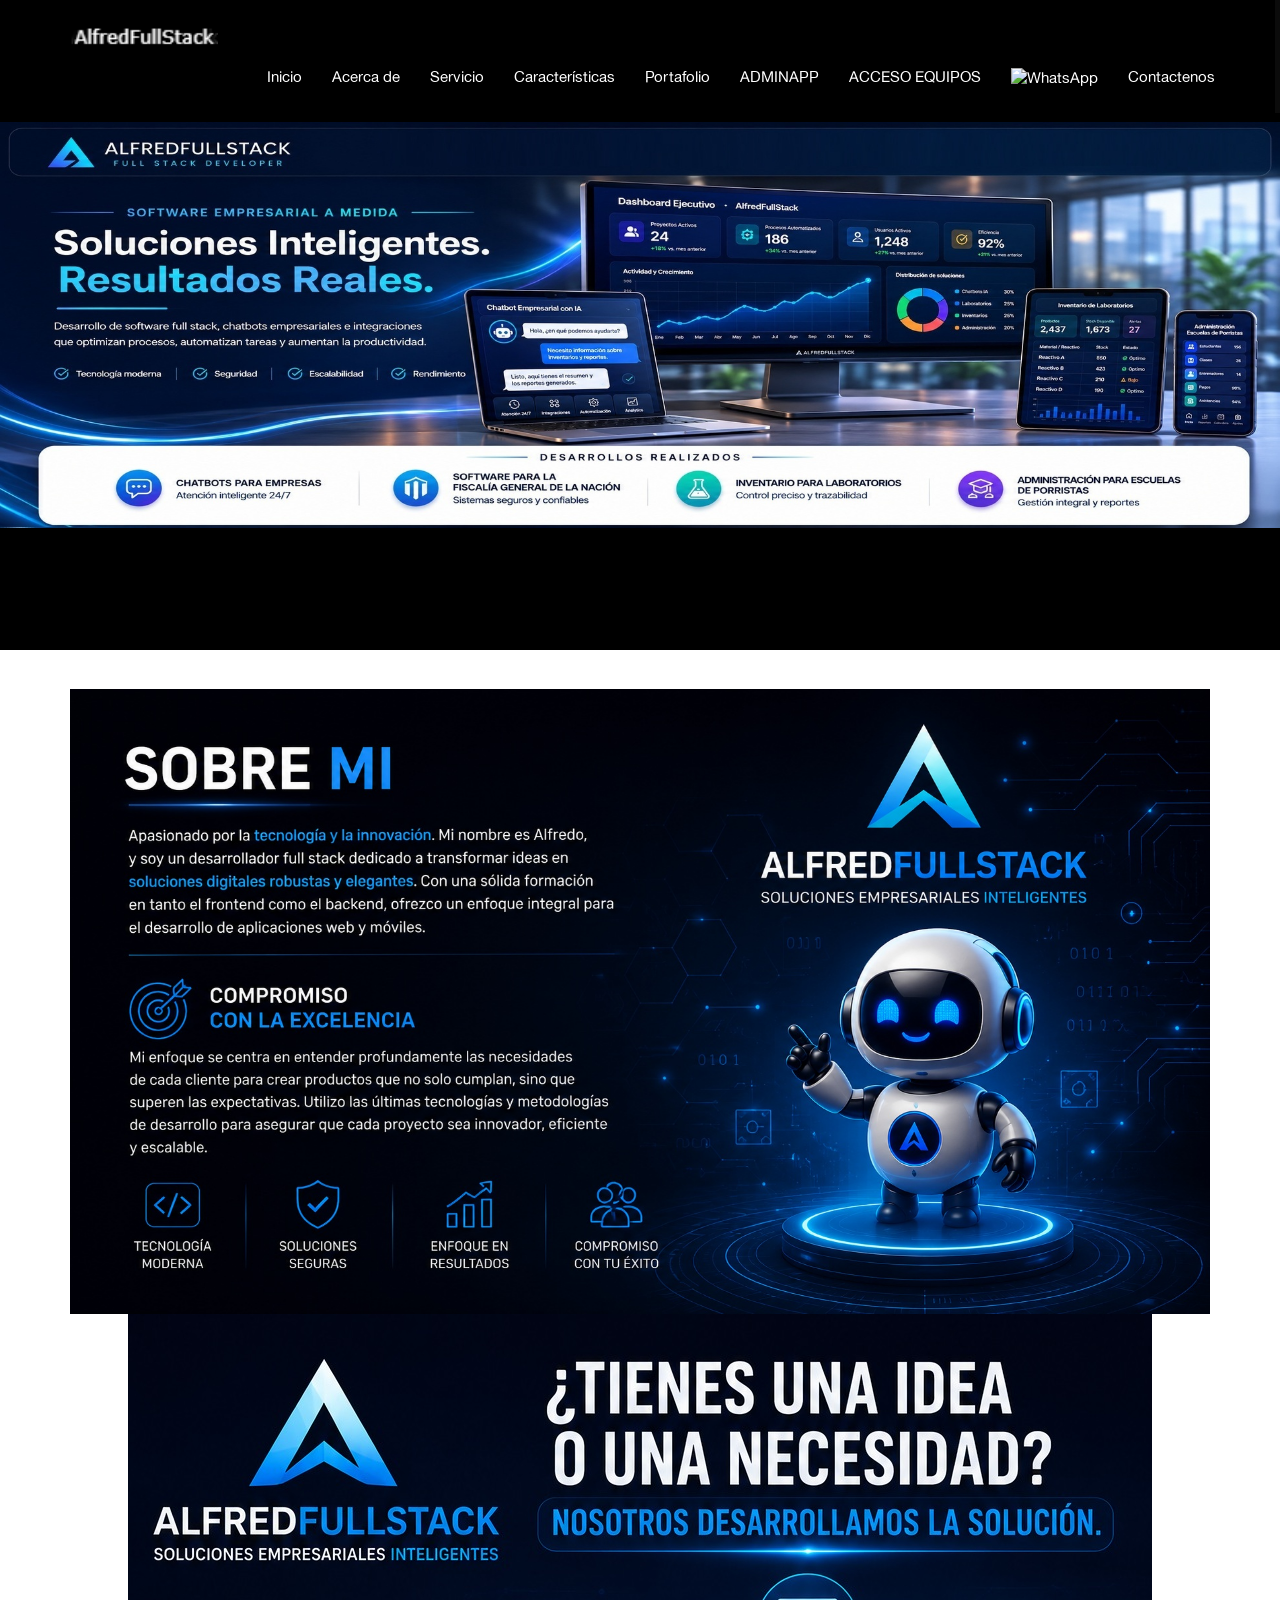
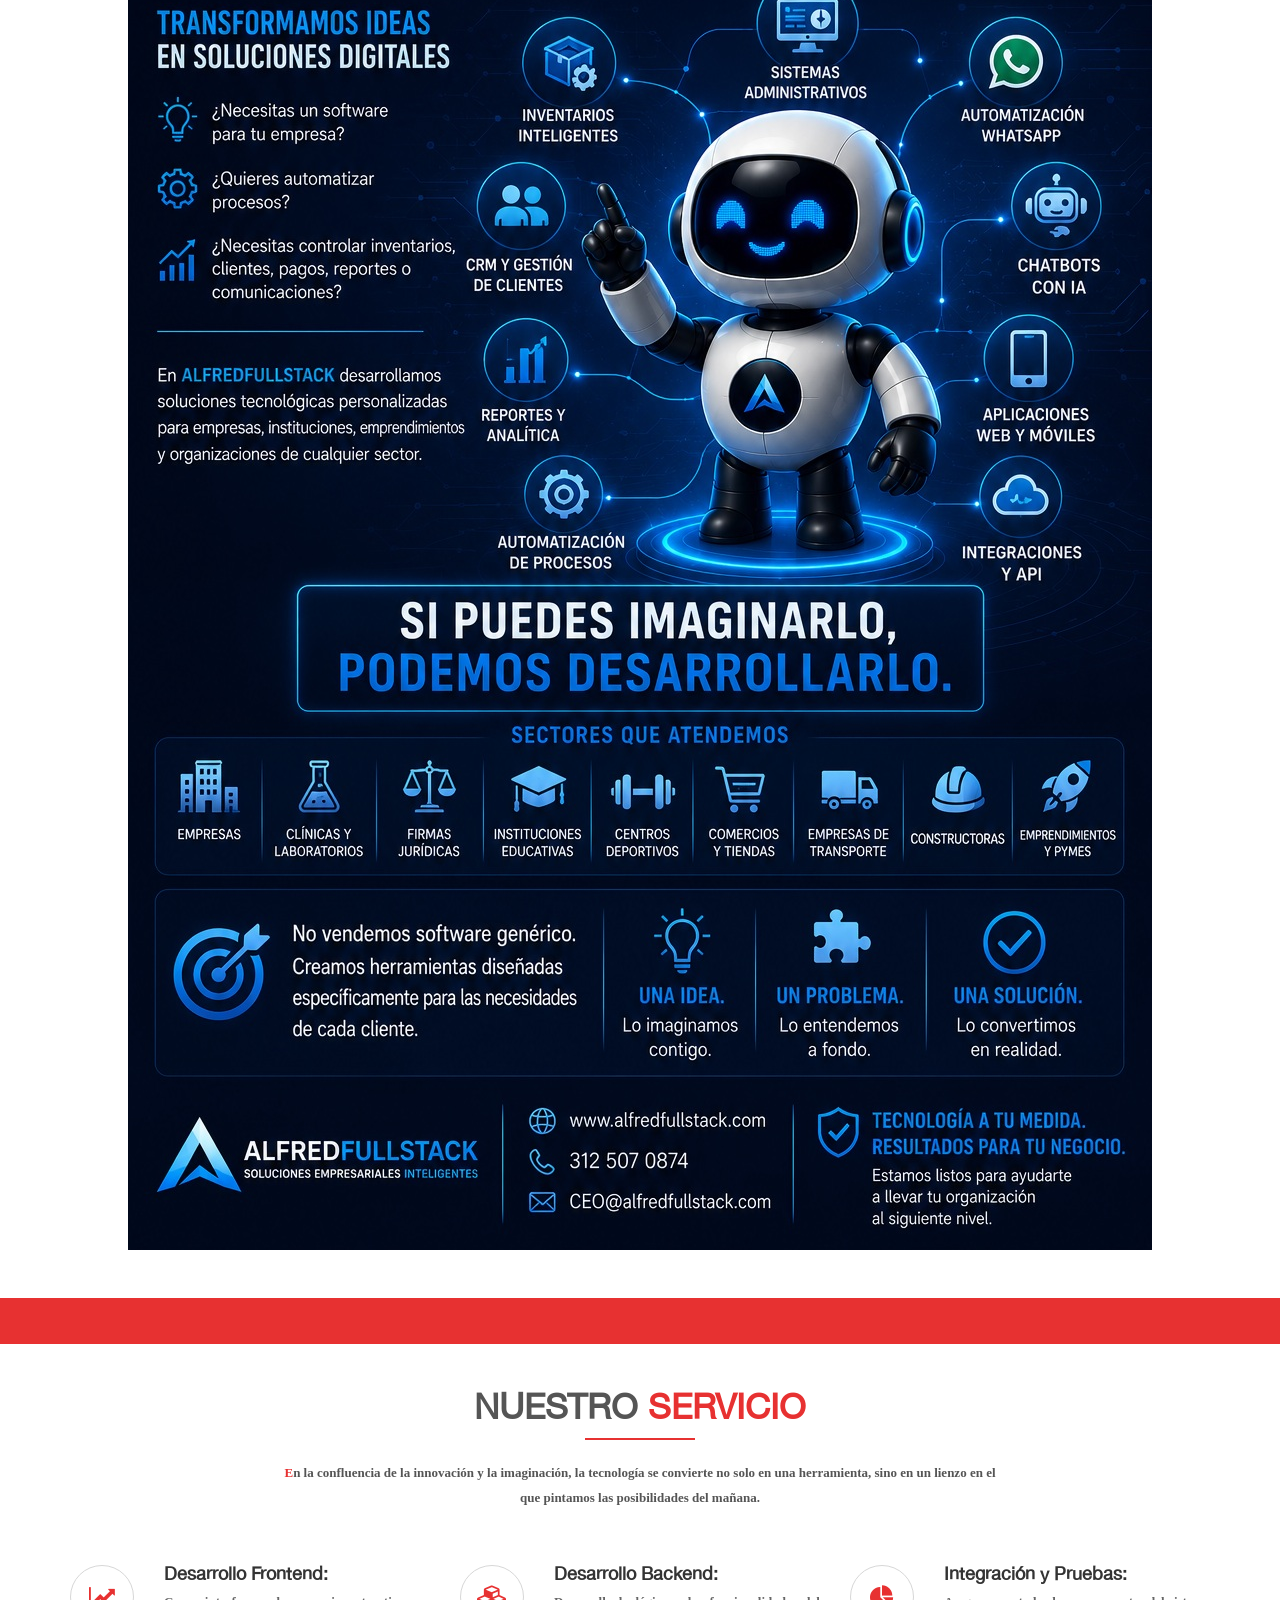
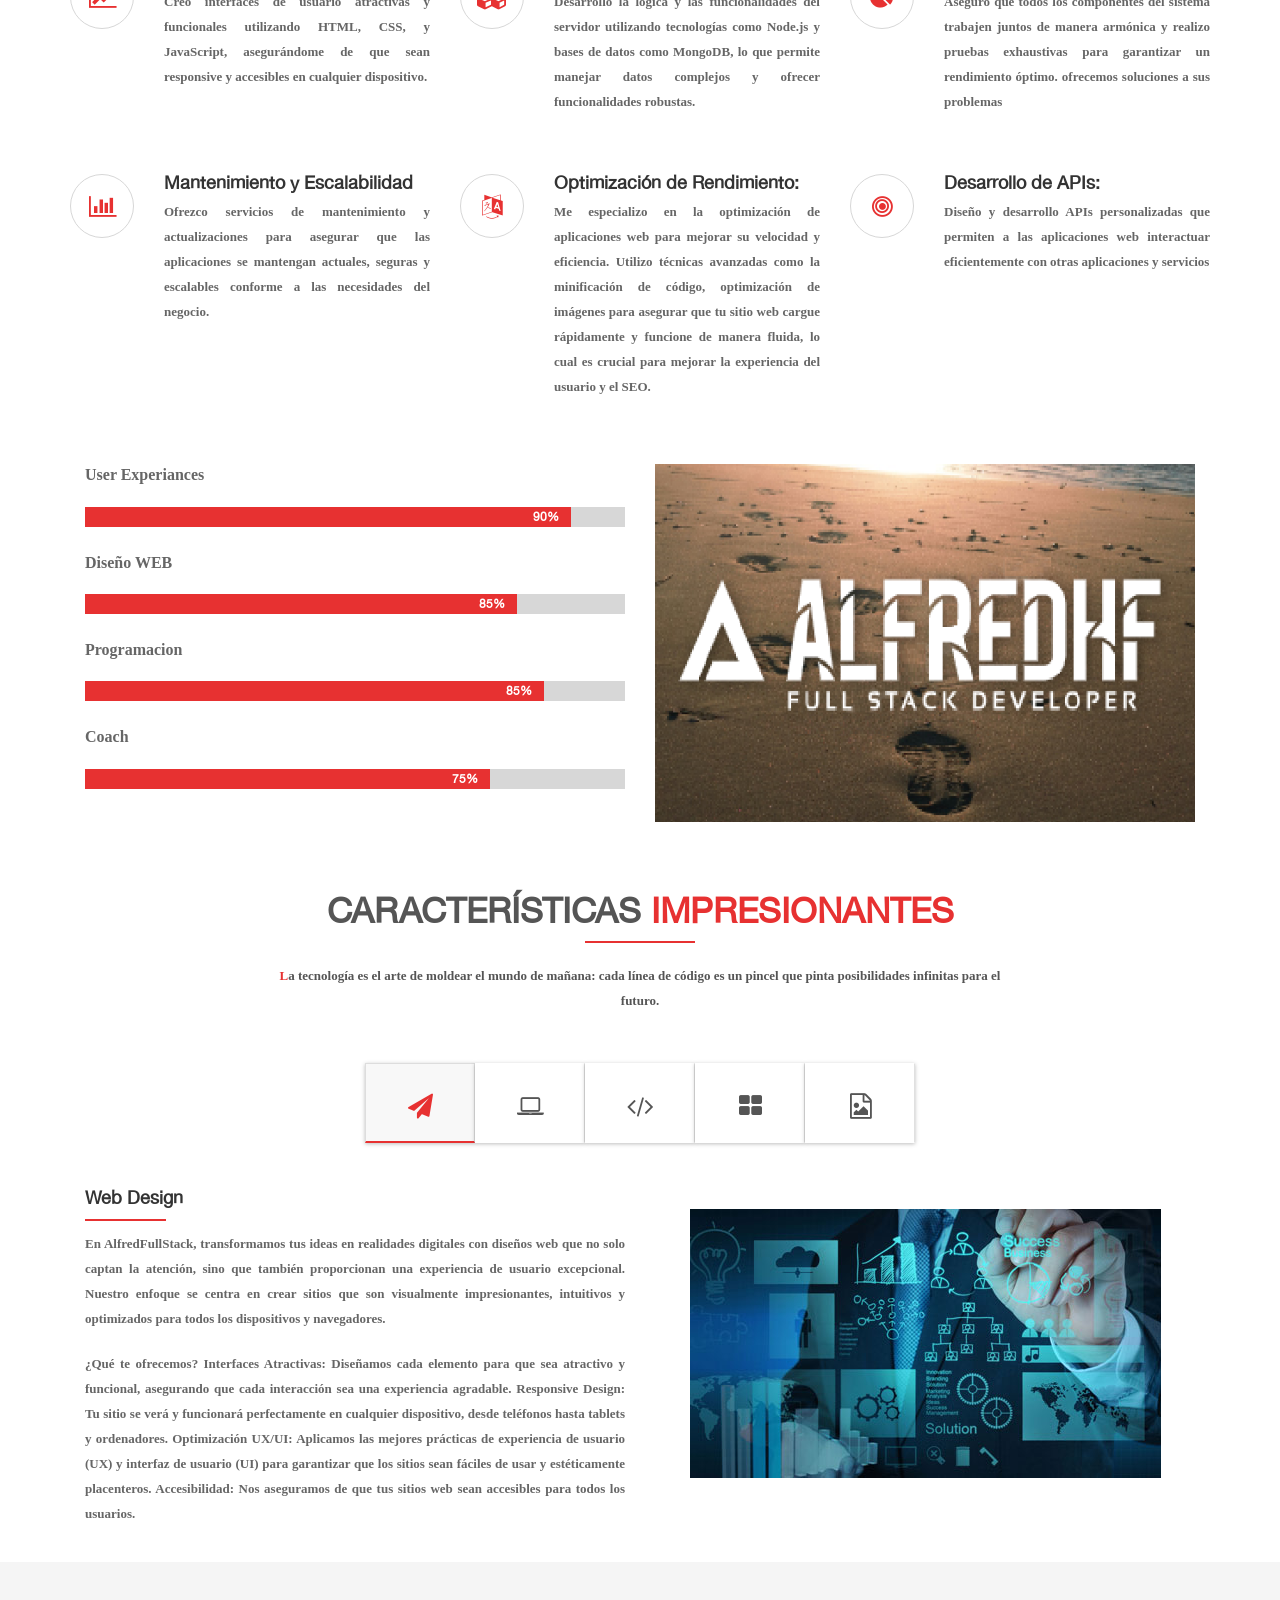
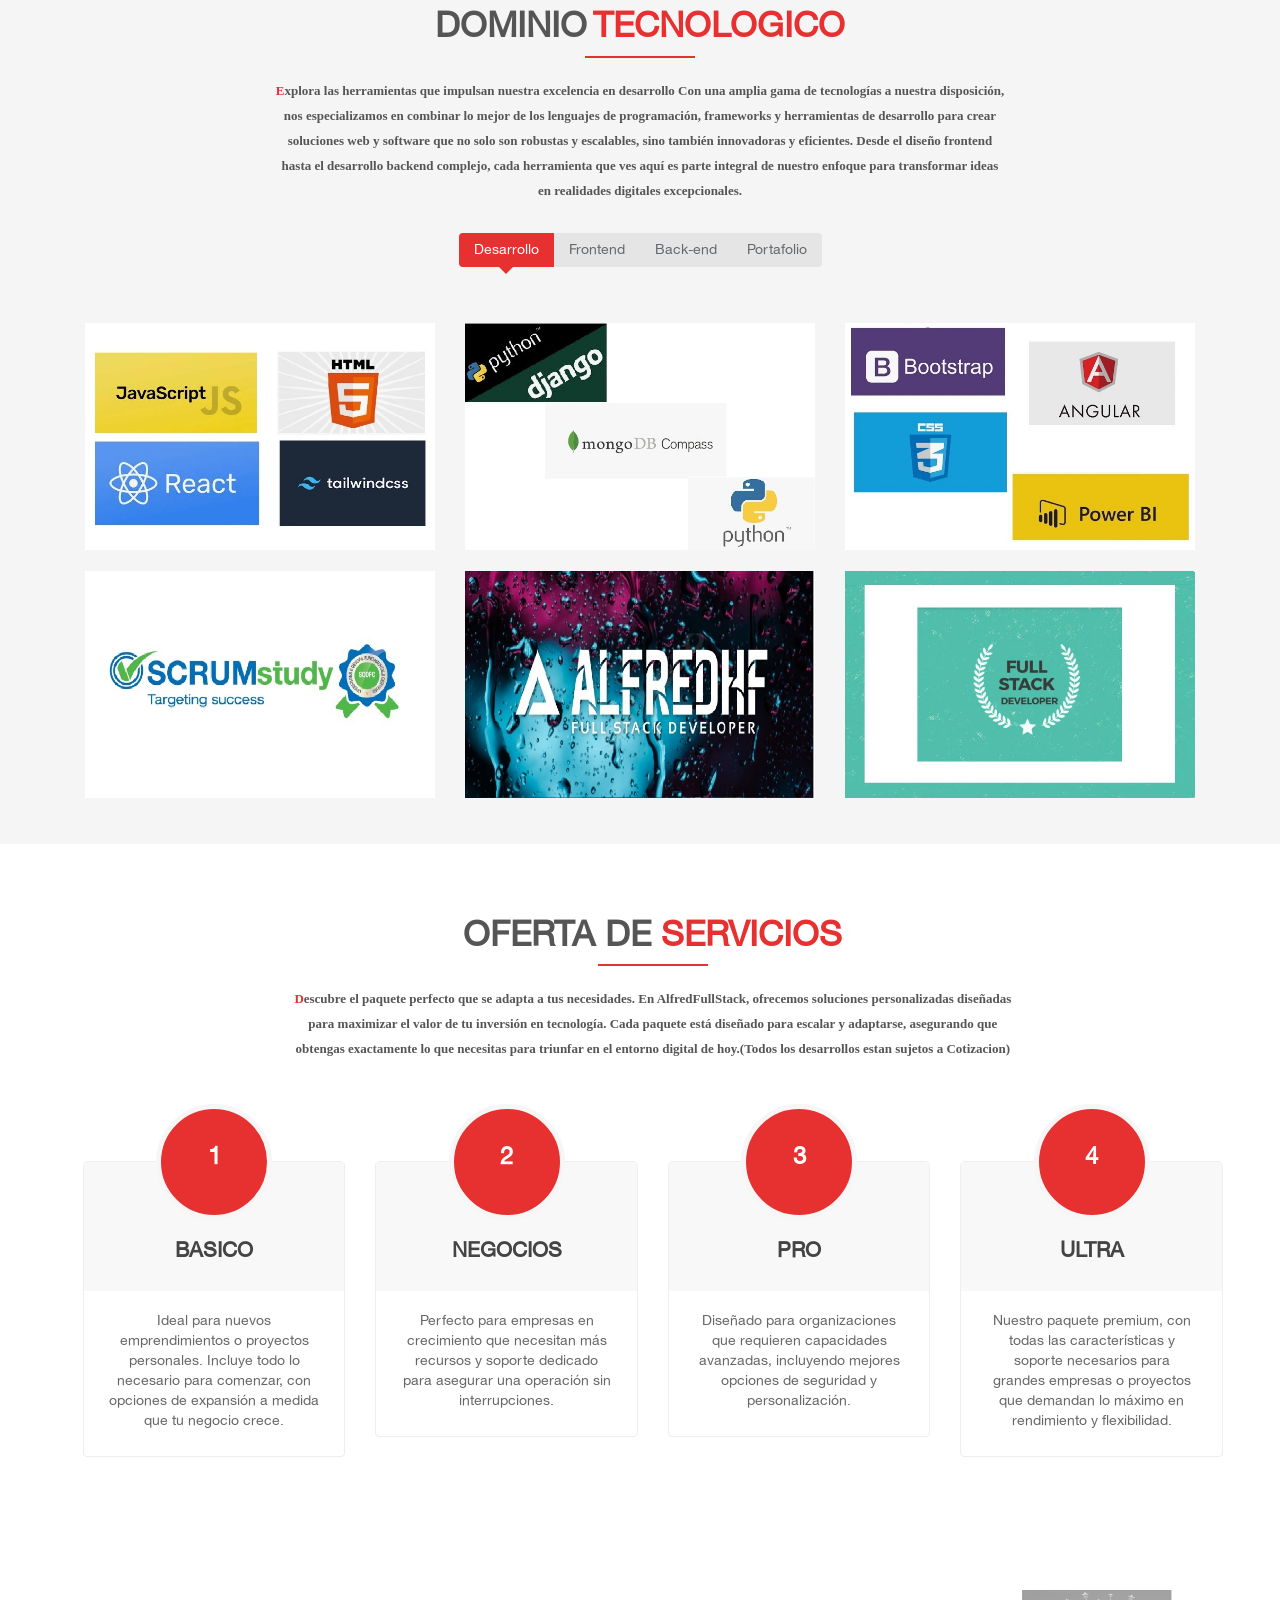
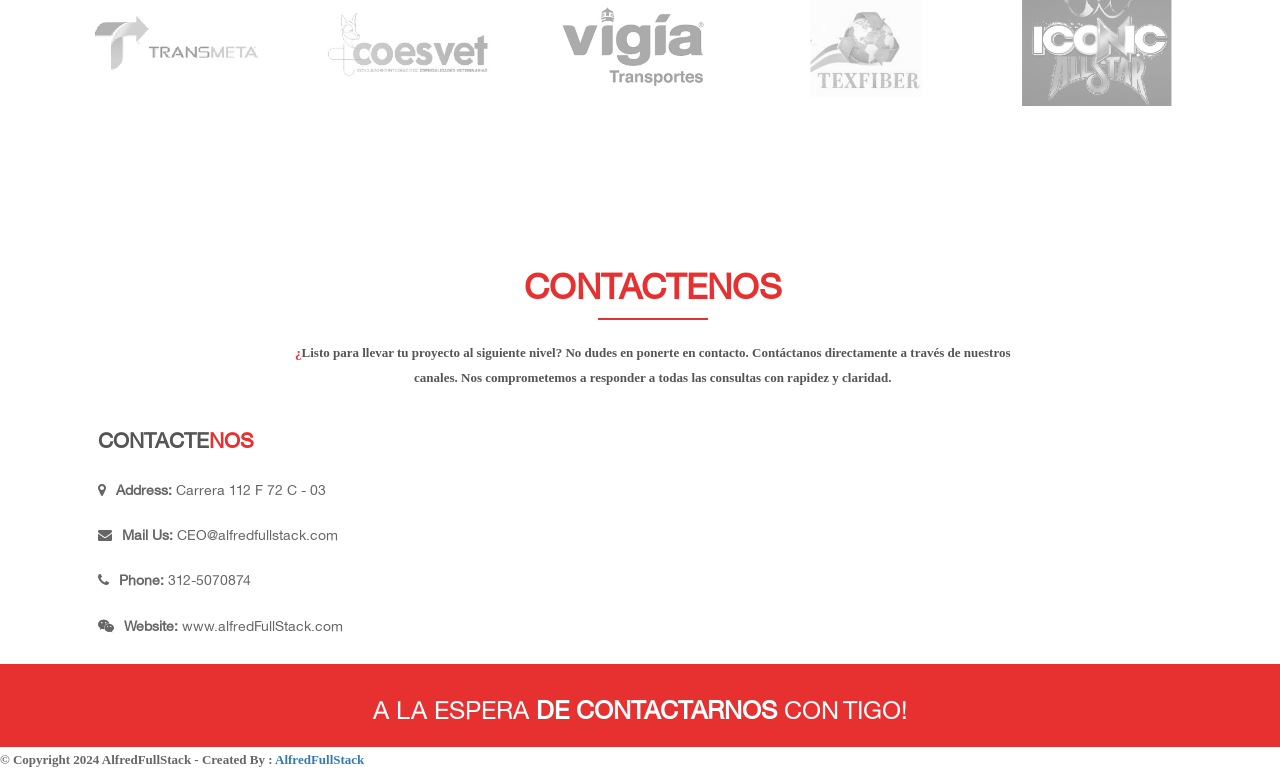
==== commit 867b1dc4: "Update index.html" ====
--- a/index.html
+++ b/index.html
@@ -188,6 +188,9 @@
         <div class="row">
     <div class="col-md-12 text-center">
         <img src="images/About/01.jpg"
+             class="img-responsive about-banner"
+             alt="Sobre Mi">
+      <img src="images/About/idea.jpg"
              class="img-responsive about-banner"
              alt="Sobre Mi">
     </div>
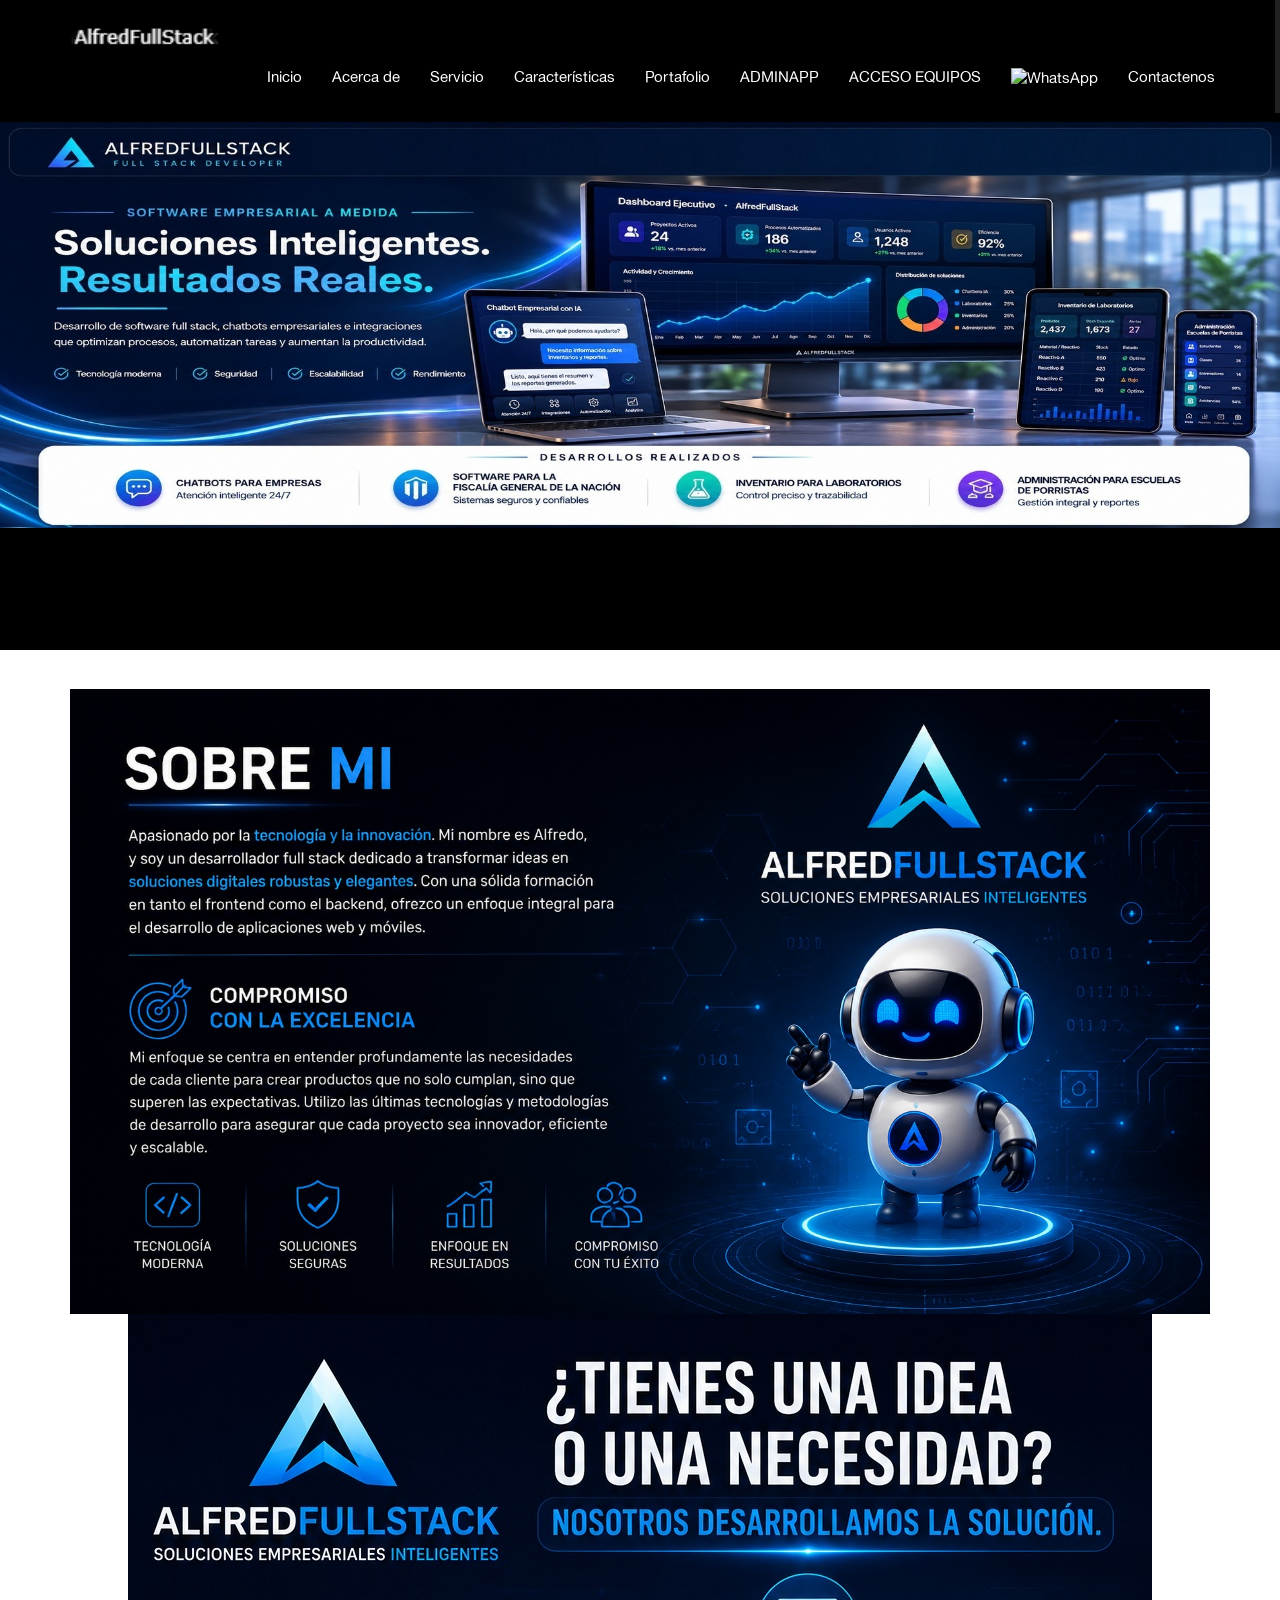
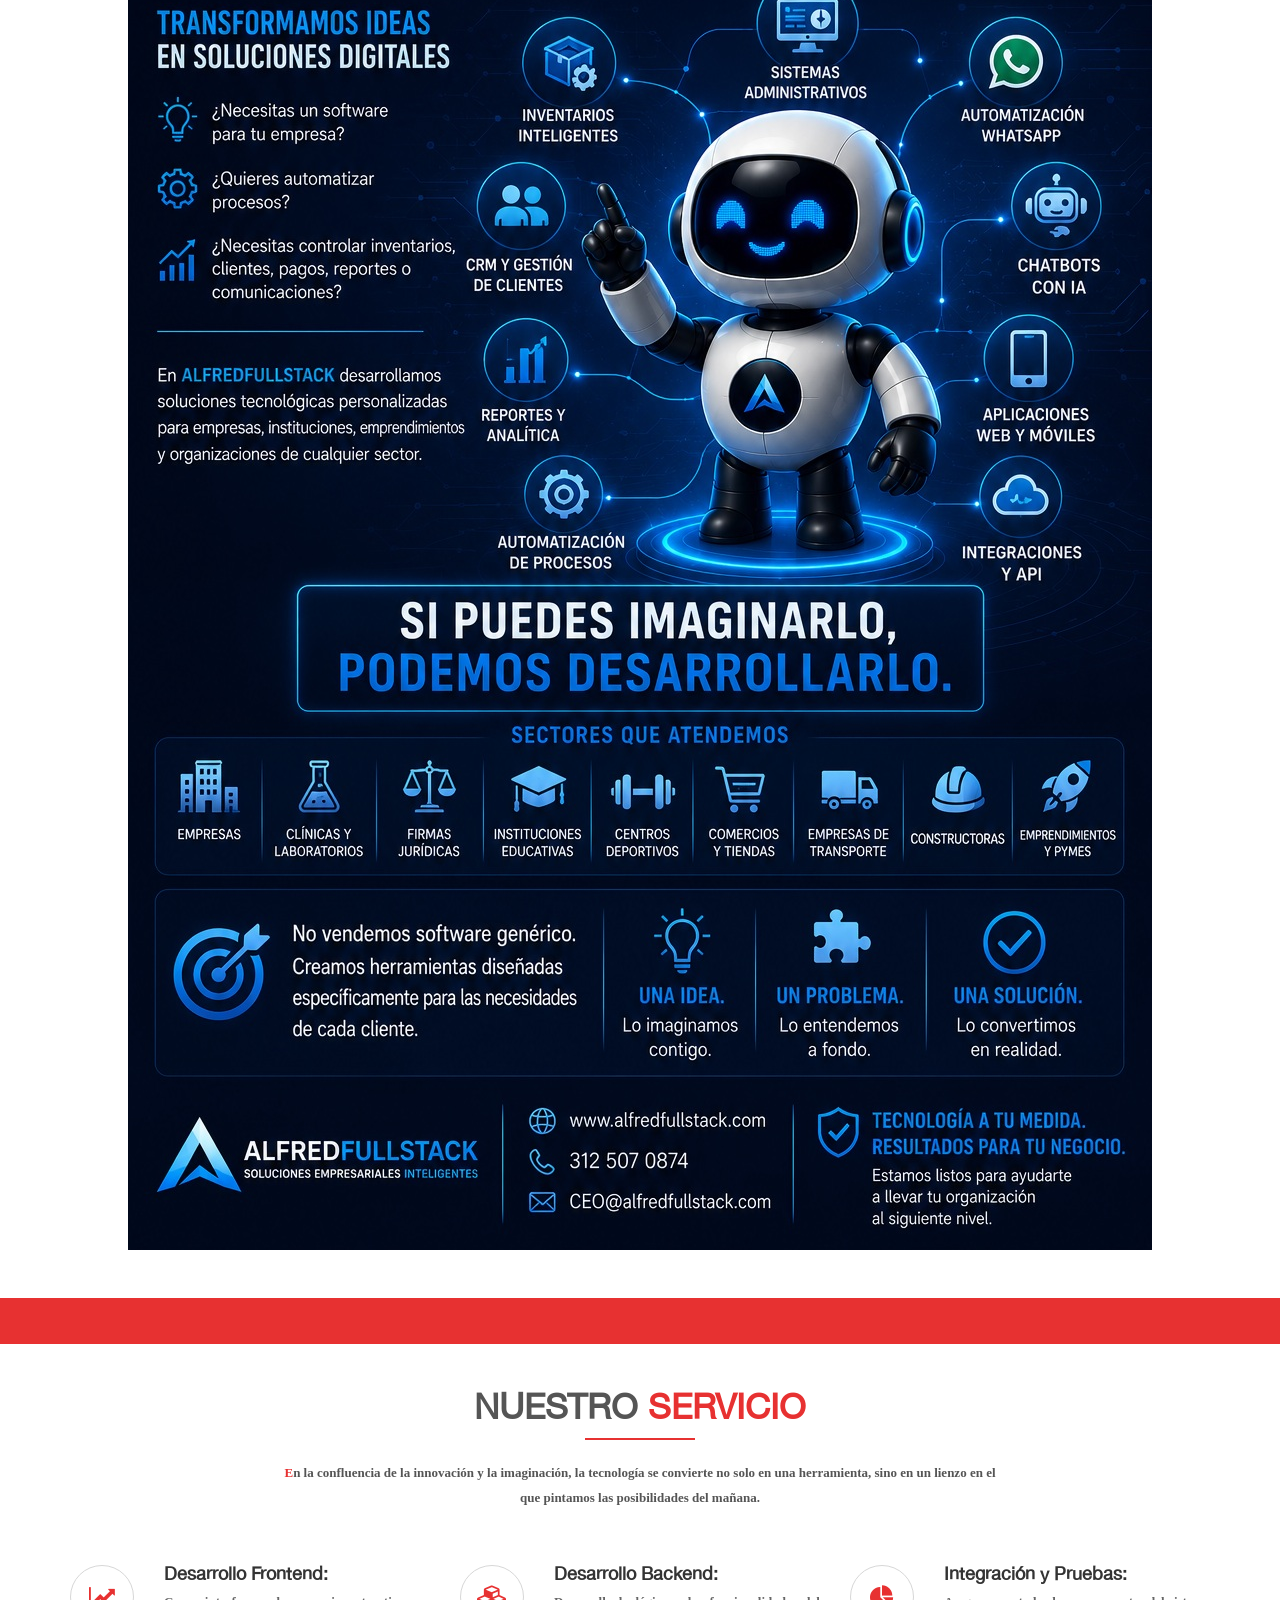
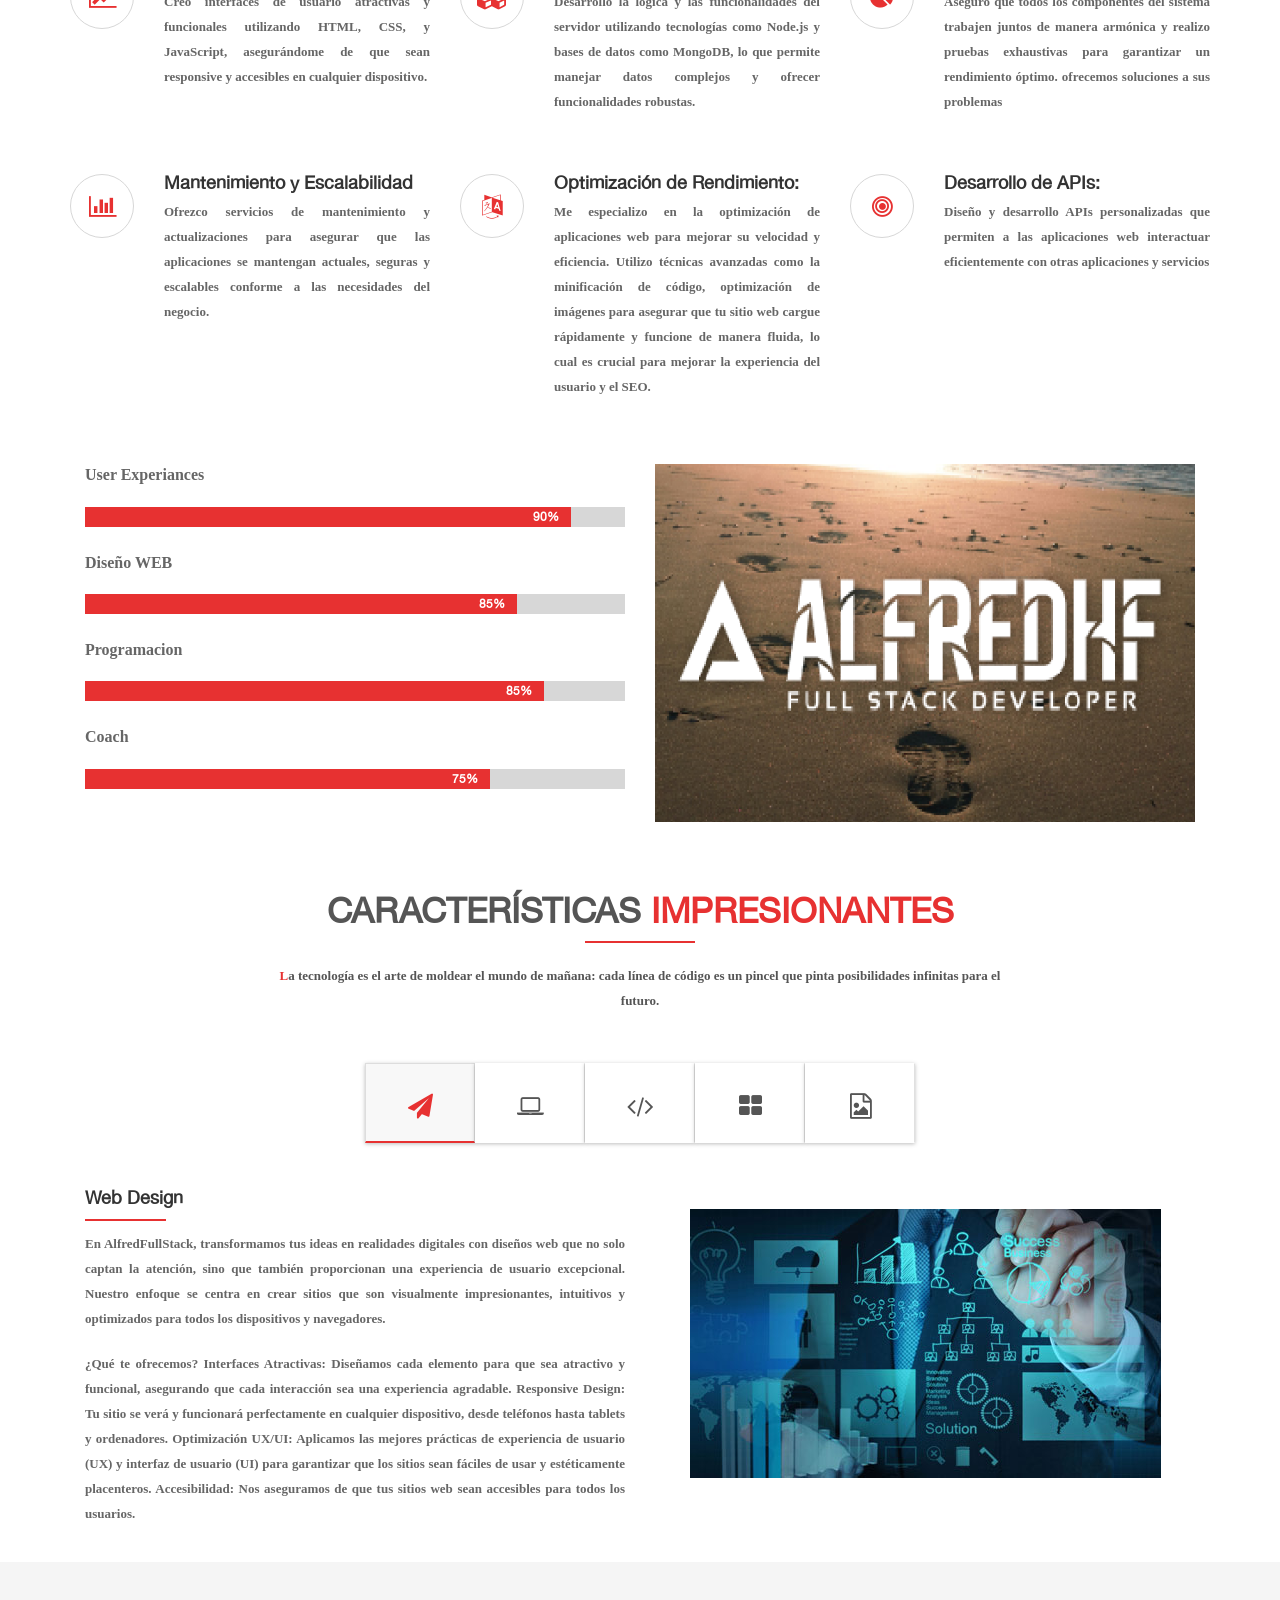
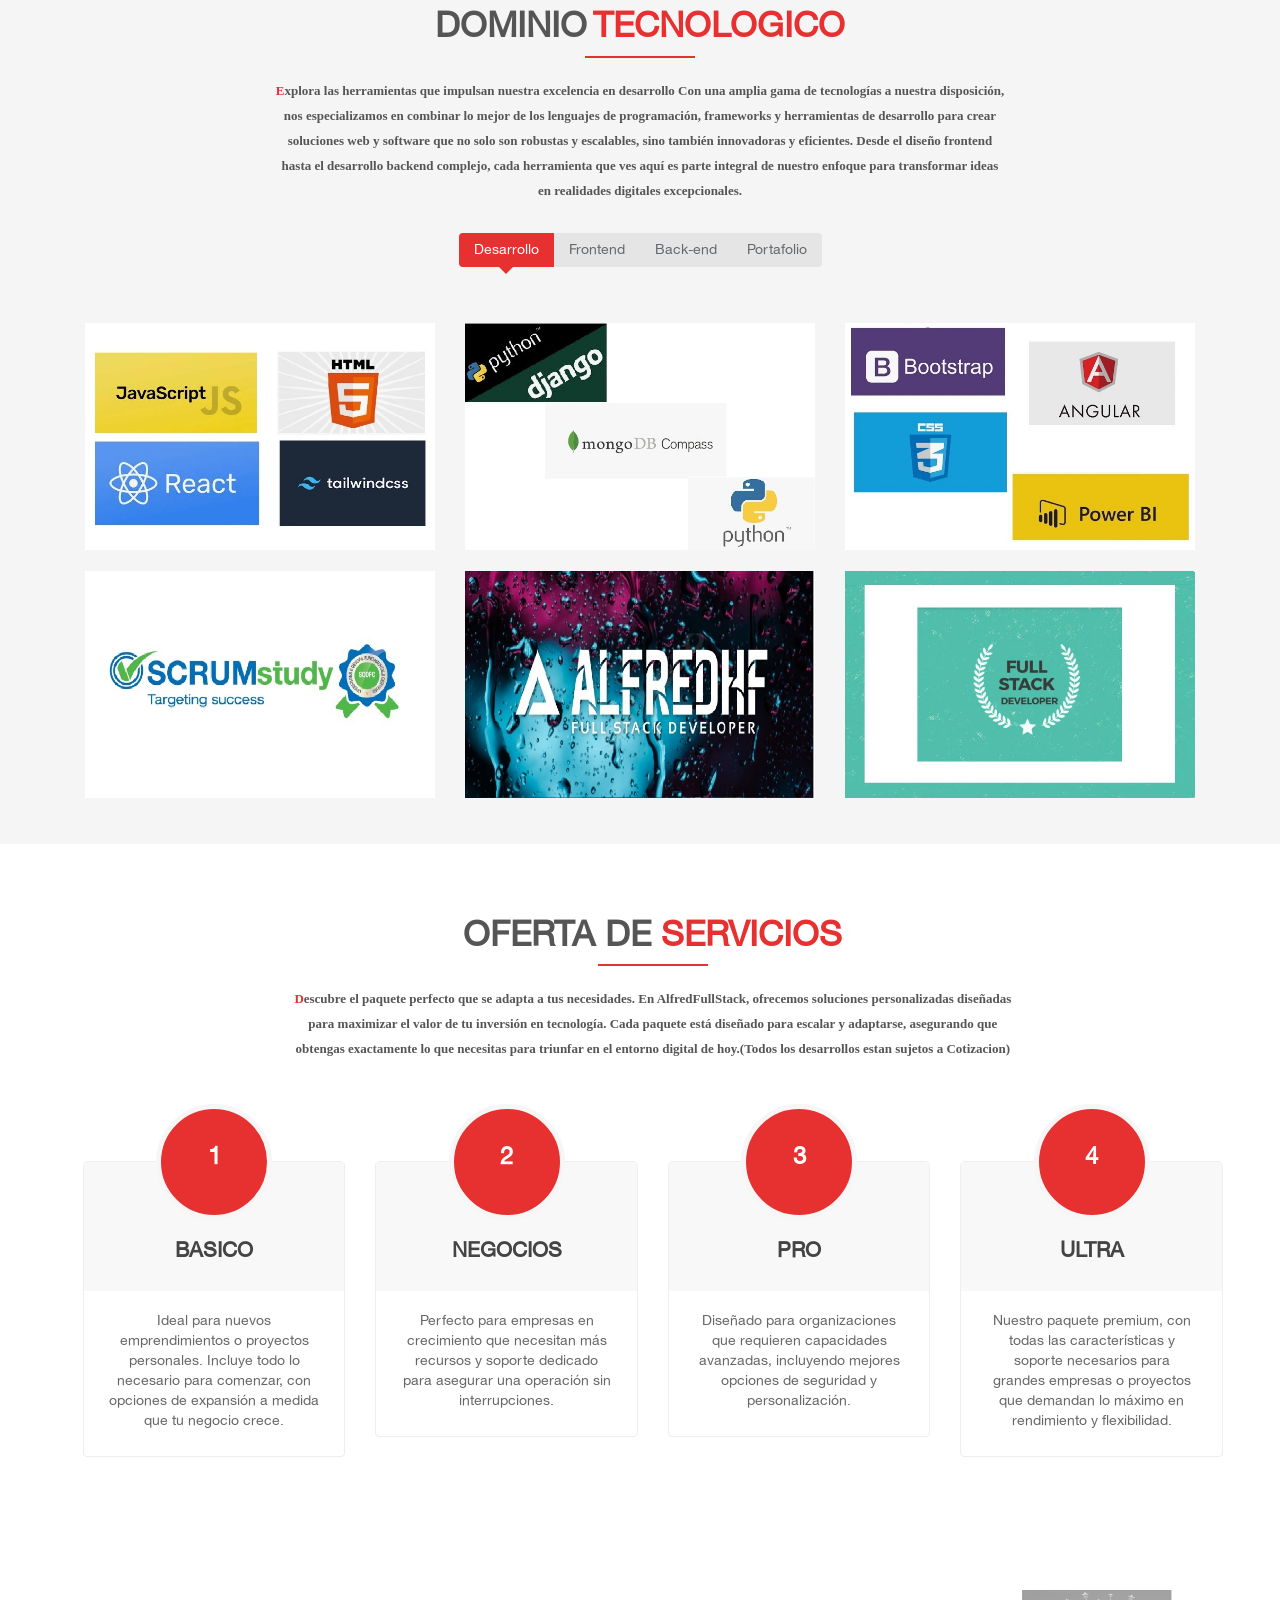
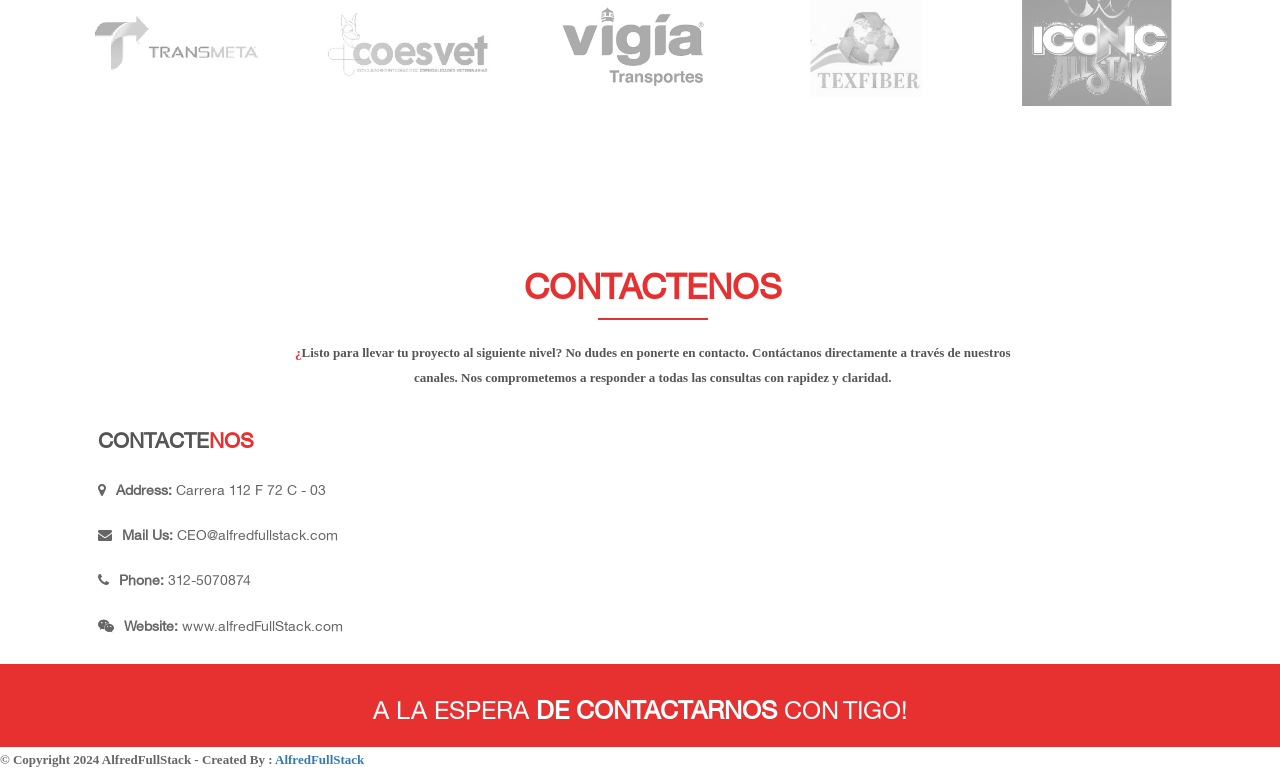
==== commit 2ec0c663: "Update index.html" ====
--- a/index.html
+++ b/index.html
@@ -185,15 +185,25 @@
            
           </div>
         </div>
-        <div class="row">
+      <div class="row">
     <div class="col-md-12 text-center">
+
         <img src="images/About/01.jpg"
              class="img-responsive about-banner"
              alt="Sobre Mi">
-      <img src="images/About/idea.jpg"
+
+    </div>
+</div>
+
+<div class="row">
+    <div class="col-md-12 text-center">
+
+        <img src="images/About/idea.jpg"
              class="img-responsive about-banner"
              alt="Sobre Mi">
+
     </div>
+</div>
 </div>
       </div>
     </section>
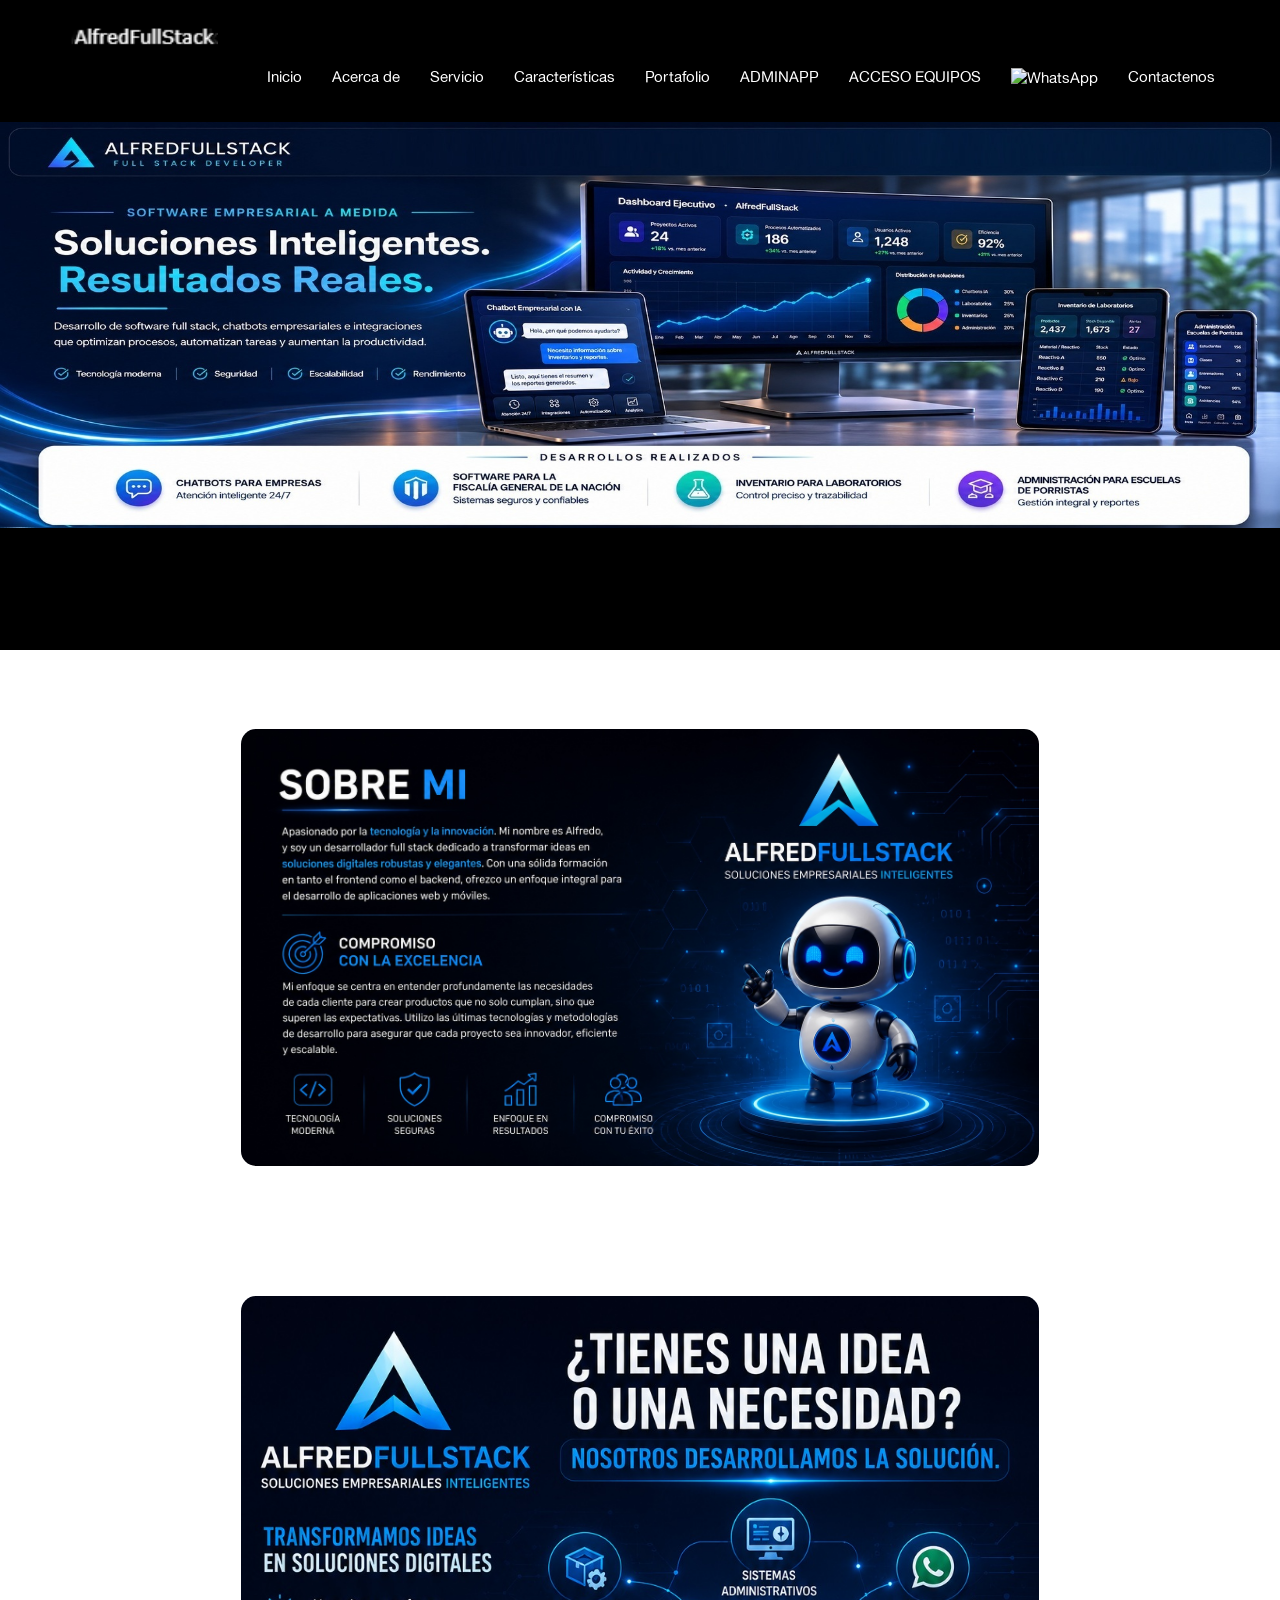
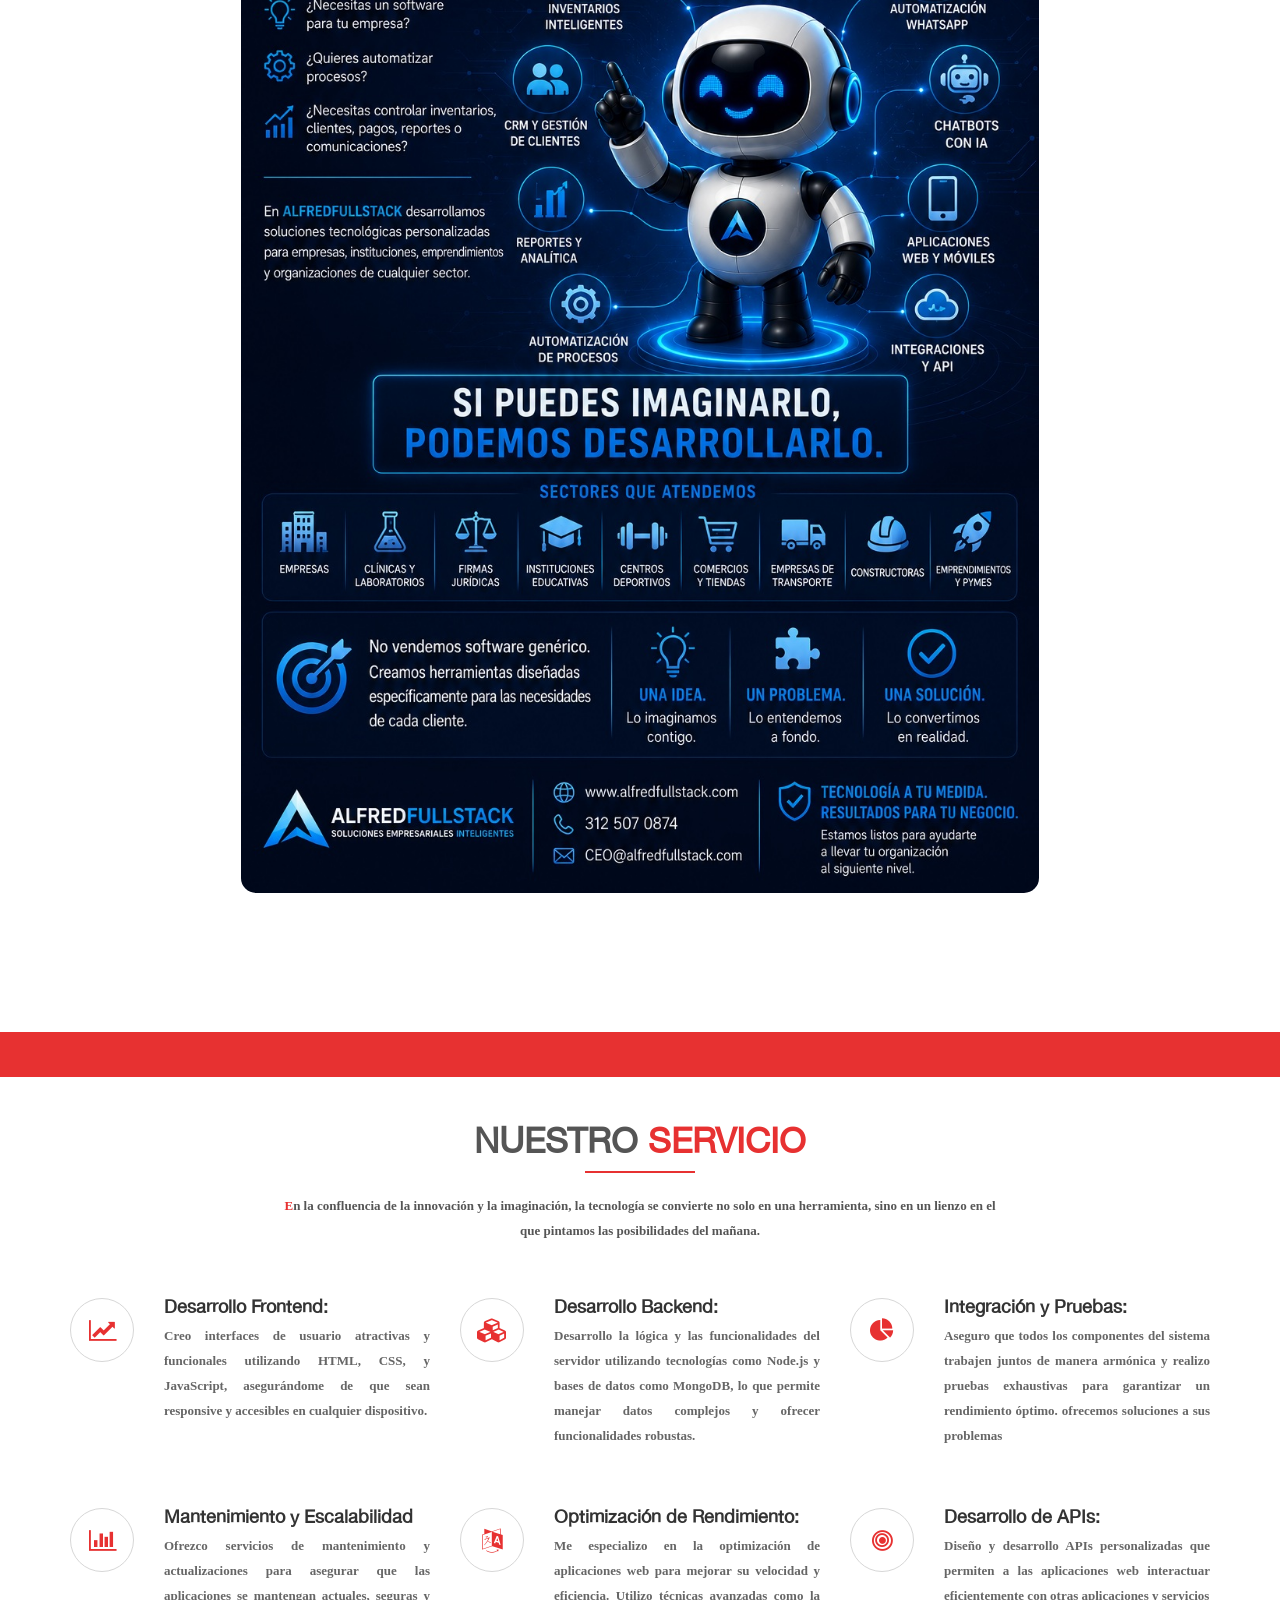
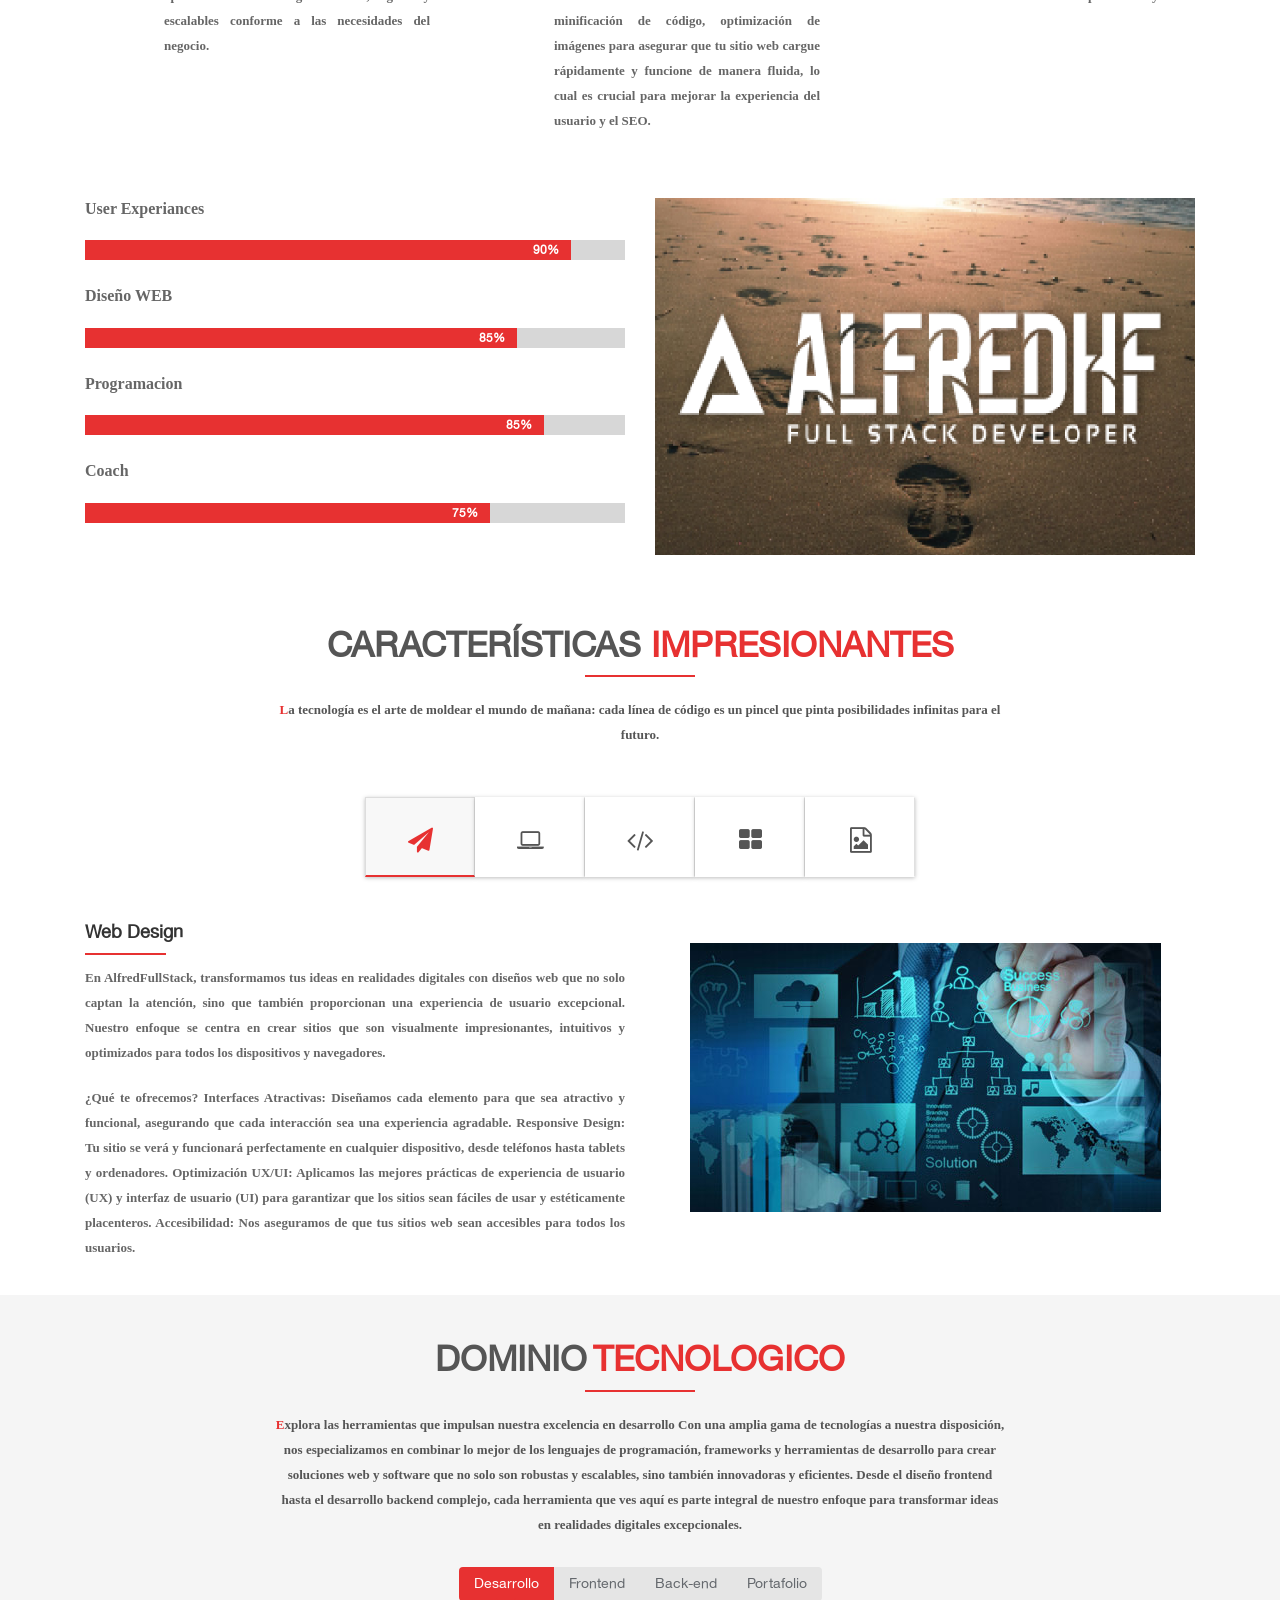
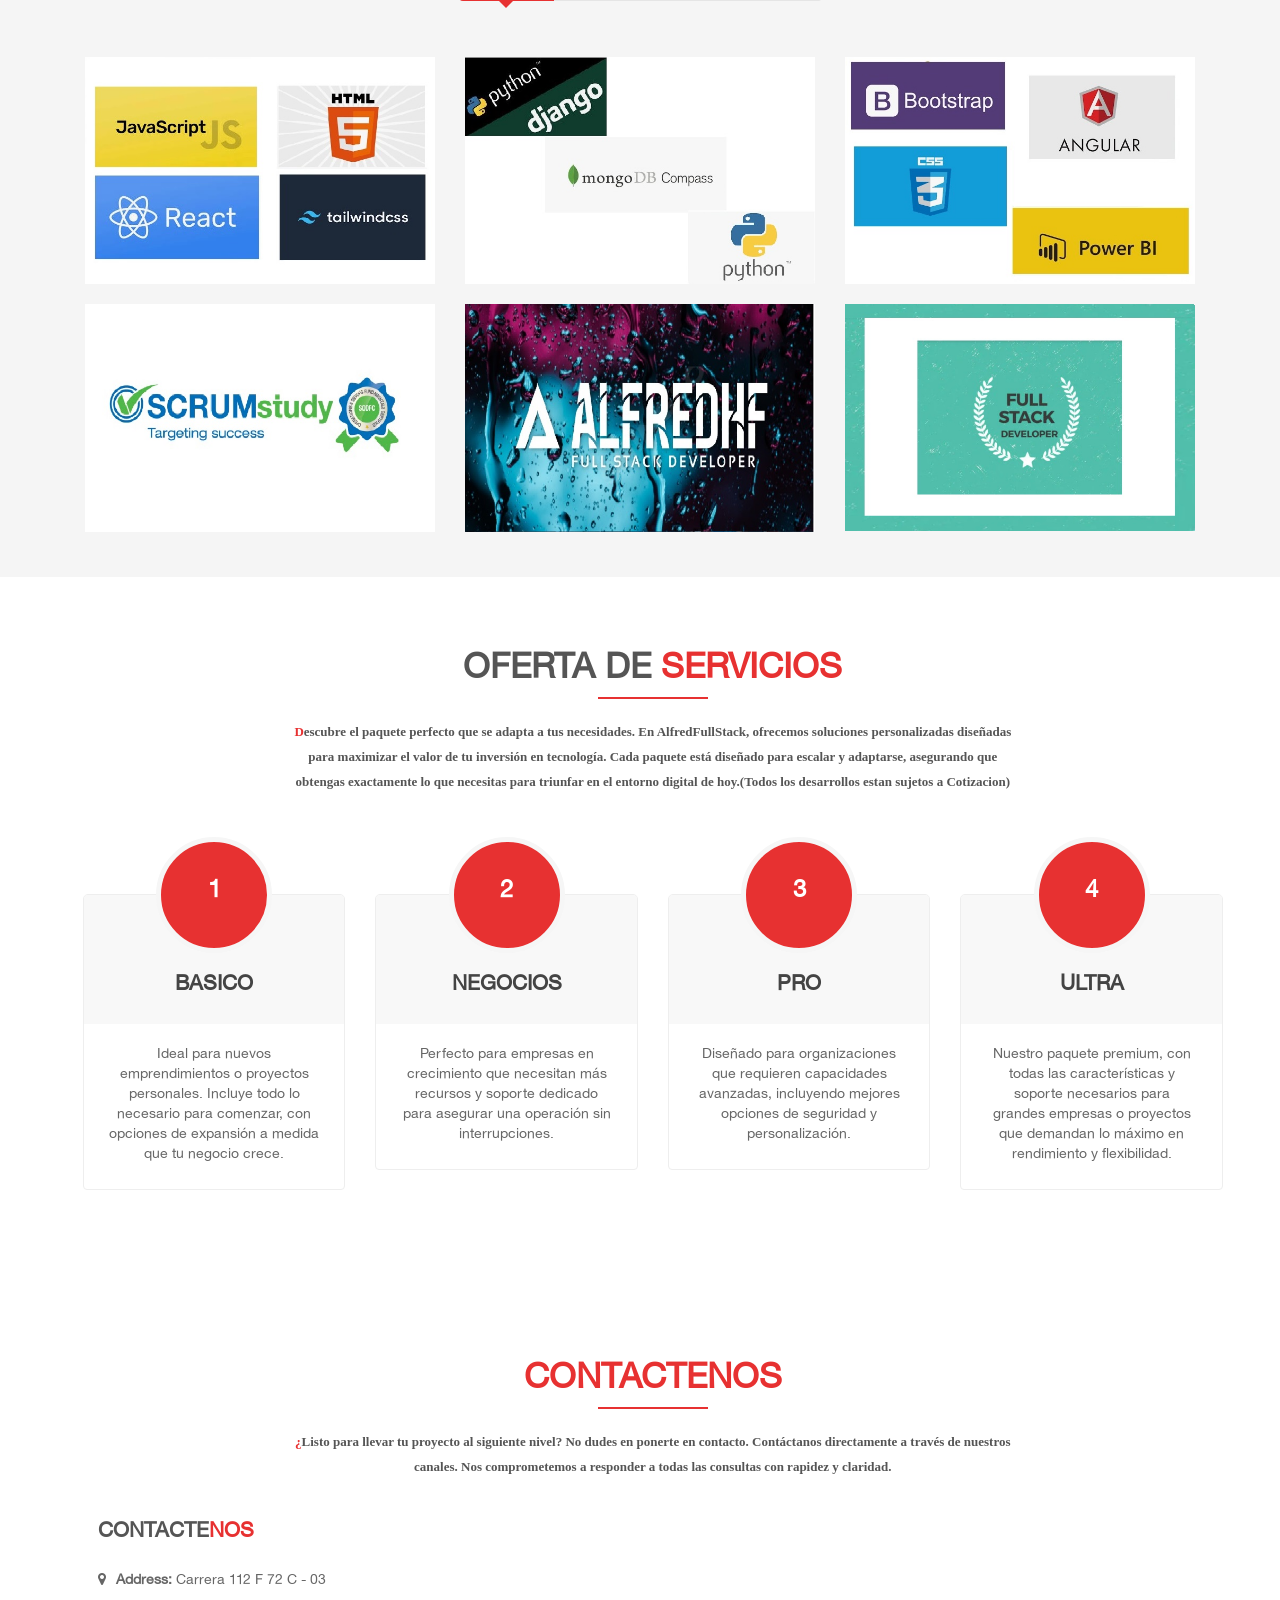
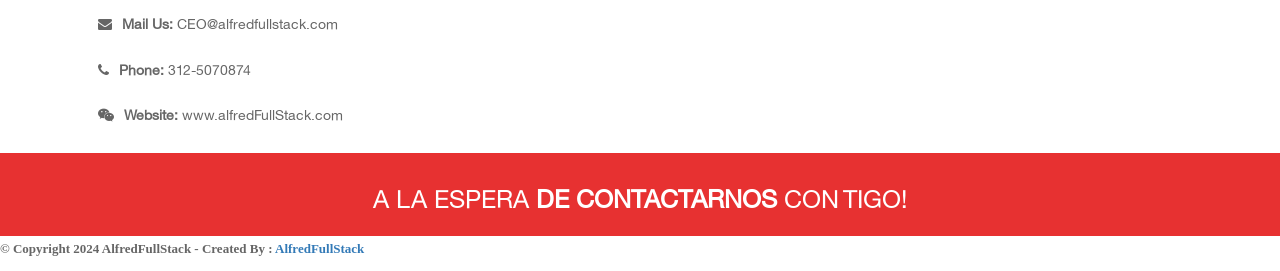
==== commit 5aac7901: "Update index.html" ====
--- a/index.html
+++ b/index.html
@@ -1061,7 +1061,9 @@
     <!--Preetyphoto-Jquery-->
     <script type="text/javascript" src="js/jquery.prettyPhoto.js"></script>
     <!--NiceScroll-Jquery-->
+    <!--
     <script type="text/javascript" src="js/jquery.nicescroll.js"></script>
+    -->
     <script type="text/javascript" src="js/waypoints.min.js"></script>
     <!--Isotopes-->
     <script type="text/javascript" src="js/jquery.isotope.js"></script>
--- a/css/style.css
+++ b/css/style.css
@@ -1352,3 +1352,27 @@
 }
 
 /*Basic-Stylesheets-End-Here*/
+/* ==========================
+   ABOUT BANNERS
+========================== */
+
+.about-banner{
+    width: 70%;
+    max-width: 1000px;
+    height: auto;
+    display: block;
+    margin: 40px auto;
+    border-radius: 15px;
+}
+
+/* separación entre imágenes */
+.about-banner + .about-banner{
+    margin-top: 60px;
+}
+#about .row{
+    margin-bottom:50px;
+}
+html, body {
+    overflow-y: auto !important;
+    overflow-x: hidden;
+}
